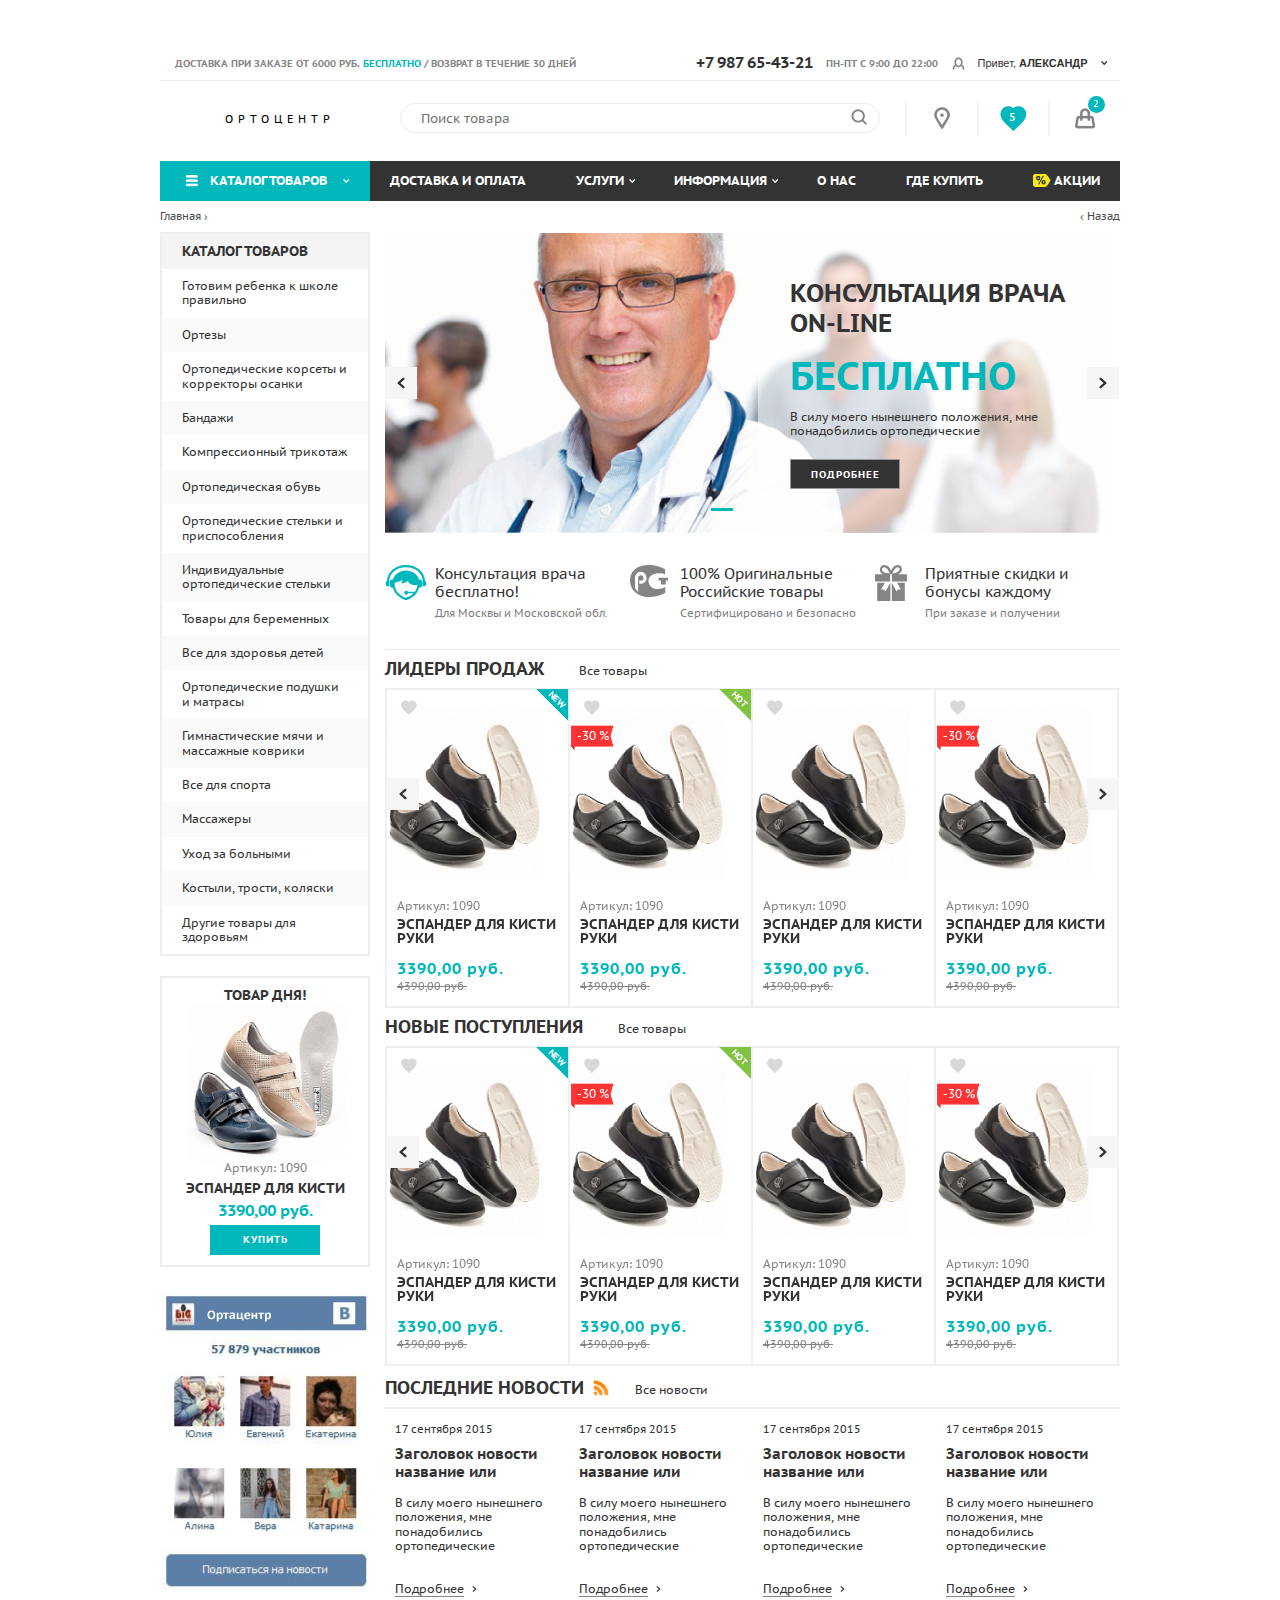
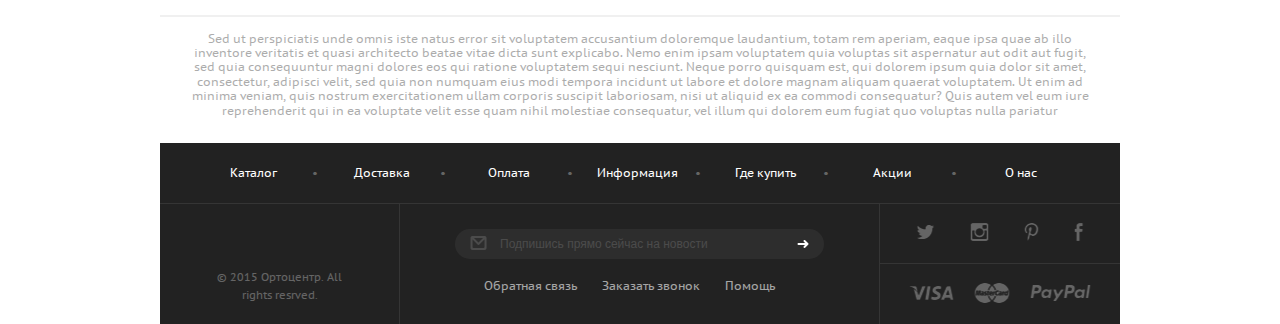
==== index.html @ 9b624d9a "first files" ====
<!DOCTYPE html>
<html lang="ru">
<head>
	<meta charset="UTF-8">
	<title>Главная</title>
	<meta http-equiv="X-UA-Compatible" content="IE=edge">
	<meta name="keywords" content="" >
	<meta name="description" content="">
	<meta name="viewport" content="width=device-width, initial-scale=1.0">
	<link href='https://fonts.googleapis.com/css?family=PT+Sans+Caption:400,700' rel='stylesheet' type='text/css'>
	<link rel="stylesheet" href="css/vendor.css">
	 <link rel="stylesheet" href="css/main.css">
	 <link rel="stylesheet" href="css/media.css">
	<script src="js/modernizr.min.js"></script>
</head>
<body>
	<div class="container">
		<header class="main-header">
			<div class="mobile-top-panel visible-xs clearfix">
				<ul>
					<li>
						<div class="mobile-menu">
							<button class="menu-btn"></button>
						</div>
					</li>
					<li>
						<div class="mobile-phone">
							<button class="phone-btn"></button>
						</div>
					</li>
					<li>
						<div class="mobile-search">
							<button class="search-btn"></button>
						</div>
					</li>
					<li>
						<div class="mobile-profile">
							<button class="profile-btn"></button>
						</div>
					</li>
					<li>
						<div class="mobile-gps">
							<button class="gps-btn"></button>
						</div>
					</li>
					<li>
						<div class="mobile-favorite">
							<button class="favorite-btn">5</button>
						</div>
					</li>
					<li>
						<div class="mobile-basket">
							<div class="basket-btn">
								<div class="table-block">
									<div class="block-vertical">
										<a href="#" class="basket-icon"></a>
										<span class="number">2</span>
									</div>
								</div>
							</div>
						</div>
					</li>
				</ul>
			</div>
			
			<div class="mobile-search-container">
				<div class="mobile-search-block">
					<input type="text" placeholder="Поиск товара">
					<input type="submit" value="" class="submit-s-mobile">
				</div>
			</div>
			
			<div class="mobile-menu-list">
				<ul>
					<li>
						<a href="#" class="toggle-drop">Каталог товаров</a>
						<ul class="mobile-drop-menu">
								<li><a href="#">Готовим ребенка к школе правильно</a></li>
								<li><a href="#">Ортезы</a></li>
								<li><a href="#">Ортопедические корсеты и корректоры осанки</a></li>
								<li><a href="#">Бандажи</a></li>
								<li><a href="#">Компрессионный трикотаж</a></li>
								<li><a href="#">Ортопедическая обувь</a></li>
								<li><a href="#">Ортопедические стельки и приспособления</a></li>
								<li><a href="#">Индивидуальные ортопедические стельки</a></li>
								<li><a href="#">Товары для беременных</a></li>
								<li><a href="#">Все для здоровья детей</a></li>
								<li><a href="#">Ортопедические подушки и матрасы</a></li>
								<li><a href="#">Гимнастические мячи и массажные коврики</a></li>
								<li><a href="#">Все для спорта</a></li>
								<li><a href="#">Массажеры</a></li>
								<li><a href="#">Уход за больными</a></li>
								<li><a href="#">Костыли, трости, коляски</a></li>
								<li><a href="#">Другие товары для здоровьям</a></li>
						</ul>
					</li>
					<li>
						<a href="#">Доставка и оплата</a>
					</li>
					<li>
						<a href="#" class="toggle-drop">Услуги</a>
						<ul class="mobile-drop-menu">
							<li><a href="#">Категория 01</a></li>
							<li><a href="#">Категория 02</a></li>
							<li><a href="#">Категория 03</a></li>
							<li><a href="#">Категория 04</a></li>
						</ul>
					</li>
					<li>
						<a href="#" class="toggle-drop">Информация</a>
						<ul class="mobile-drop-menu">
							<li><a href="#">Категория 01</a></li>
							<li><a href="#">Категория 02</a></li>
							<li><a href="#">Категория 03</a></li>
							<li><a href="#">Категория 04</a></li>
						</ul>
					</li>
					<li>
						<a href="#">О нас</a>
					</li>
					<li>
						<a href="#">Где купить</a>
					</li>
					<li>
						<a href="#">
							<img src="images/sale.png" height="14" width="18" alt="" class="img-sale">
							Акции
						</a>
					</li>
				</ul>
			</div>

			<div class="top-panel hidden-xs clearfix">
				<div class="del-stat">
					<b>доставка при заказе от 6000 руб. <span>бесплатно</span> / возврат в течение 30 дней</b>
				</div>
				<div class="right-block clearfix">
					<div class="number">
						<b>+7 987 65-43-21</b>
						пн-пт с 9:00 до 22:00
					</div>
					<div class="profile">
						<div class="dropdown">
						  <button id="dLabel" type="button" data-toggle="dropdown" aria-haspopup="true" aria-expanded="false">
						    Привет, <span>Александр</span>
						  </button>
						  <ul class="dropdown-menu" aria-labelledby="dLabel">
						    <li>
						    	<a href="#">Личный кабинет</a>
						    </li>
						    <li>
						    	<a href="#">История заказов</a>
						    </li>
						    <li>
						    	<a href="#">Выйти</a>
						    </li>
						  </ul>
						</div>
					</div>
				</div>
			</div>
			<div class="bottom-panel clearfix">
				<div class="col-xs-3">
					<div class="row">
						<div class="logo">
							<a href="#">
								Ортоцентр
							</a>
						</div>
					</div>
				</div>
				<div class="col-xs-6 hidden-xs">
					<div class="row">
						<div class="search">
							<input type="text" placeholder="Поиск товара">
							<input type="submit" value="" class="s-sub">
						</div>
					</div>
				</div>
				<div class="col-xs-3 hidden-xs">
					<div class="row">
						<div class="header-icons clearfix">
							<div class="col-xs-4">
								<div class="row">
									<div class="icons-block">
										<div class="table-block">
											<div class="block-vertical">
												<a href="#" class="gps"></a>
											</div>
										</div>
									</div>
								</div>
							</div>
							<div class="col-xs-4">
								<div class="row">
									<div class="icons-block">
										<div class="table-block">
											<div class="block-vertical">
												<a href="#" class="heart">5</a>
											</div>
										</div>
									</div>
								</div>
							</div>
							<div class="col-xs-4">
								<div class="row">
									<div class="icons-block">
										<div class="table-block">
											<div class="block-vertical">
												<a href="#" class="basket-icon"></a>
												<span class="number">2</span>
											</div>
										</div>
									</div>
								</div>
							</div>
						</div>
					</div>
				</div>
			</div>
		</header>
		<!-- header -->

		<div class="main-content">
			<nav class="nav hidden-xs">
				<div class="catalog-link">
					<a href="#">Каталог товаров</a>
				</div>
				<ul>
					<li>
						<a href="#">Доставка и оплата</a>
					</li>
					<li class="with-drop">
						<a href="#">Услуги</a>
						<ul class="menu-child">
							<li><a href="#">Категория 01</a></li>
							<li><a href="#">Категория 02</a></li>
							<li><a href="#">Категория 03</a></li>
							<li><a href="#">Категория 04</a></li>
						</ul>
					</li>
					<li class="with-drop">
						<a href="#">Информация</a>
						<ul class="menu-child">
							<li><a href="#">Категория 01</a></li>
							<li><a href="#">Категория 02</a></li>
							<li><a href="#">Категория 03</a></li>
							<li><a href="#">Категория 04</a></li>
						</ul>
					</li>
					<li>
						<a href="#">О нас</a>
					</li>
					<li>
						<a href="#">Где купить</a>
					</li>
					<li>
						<a href="#">
							<img src="images/sale.png" height="14" width="18" alt="" class="img-sale">
							Акции
						</a>
					</li>
				</ul>
			</nav>
			<!-- nav -->
			<div class="pagination clearfix">
				<a href="#" class="next">Главная › </a>
				<a href="#" class="back">‹  Назад</a>
			</div>

			<div class="content clearfix">
				<aside class="sidebar hidden-xs">
					<div class="side-menu">
						<div class="title">Каталог товаров</div>
						<ul>
							<li><a href="#">Готовим ребенка к школе правильно</a></li>
							<li><a href="#">Ортезы</a></li>
							<li><a href="#">Ортопедические корсеты и корректоры осанки</a></li>
							<li><a href="#">Бандажи</a></li>
							<li><a href="#">Компрессионный трикотаж</a></li>
							<li><a href="#">Ортопедическая обувь</a></li>
							<li><a href="#">Ортопедические стельки и приспособления</a></li>
							<li><a href="#">Индивидуальные ортопедические стельки</a></li>
							<li><a href="#">Товары для беременных</a></li>
							<li><a href="#">Все для здоровья детей</a></li>
							<li><a href="#">Ортопедические подушки и матрасы</a></li>
							<li><a href="#">Гимнастические мячи и массажные коврики</a></li>
							<li><a href="#">Все для спорта</a></li>
							<li><a href="#">Массажеры</a></li>
							<li><a href="#">Уход за больными</a></li>
							<li><a href="#">Костыли, трости, коляски</a></li>
							<li><a href="#">Другие товары для здоровьям</a></li>
						</ul>
					</div>
					<div class="product-day">
						<h6>Товар дня!</h6>
						<div class="day-img">
							<div class="table-block">
								<div class="block-vertical">
									<img src="images/day-img.jpg" height="161" width="163" alt="">
								</div>
							</div>
						</div>
						<div class="product-day-desc">
							<div class="articul">Артикул: 1090</div>
							<div class="name">Эспандер для кисти</div>
							<div class="price">3390,00 руб.</div>
							<div class="buy">
								<a href="#" class="buy-link">купить</a>
							</div>
						</div>
					</div>
					<!-- product day -->
					<div class="vk-widget">
						<img src="images/vk-widget.jpg" height="301" width="219" alt="">
					</div>
				</aside>

				<article class="center-content">
					<div class="main-carousel-wrapper">
						<div id="carousel-example-generic" class="carousel slide" data-ride="carousel">
						  <!-- Indicators -->
						  <ol class="carousel-indicators">
						    <li data-target="#carousel-example-generic" data-slide-to="0" class="active"></li>
						    <li data-target="#carousel-example-generic" data-slide-to="1"></li>
						    <li data-target="#carousel-example-generic" data-slide-to="2"></li>
						  </ol>
						
						  <!-- Wrapper for slides -->
						  <div class="carousel-inner" role="listbox">
						    <div class="item active">
						      <img src="images/main-slide.jpg" height="301" width="728" alt="...">
						      <div class="carousel-caption">
						        <div class="table-block">
						        	<div class="block-vertical">
						        		<h3>Консультация врача on-line</h3>
						        		<div class="title">бесплатно</div>
						        		<p>В силу моего нынешнего положения, мне понадобились ортопедические</p>
						        		<a href="#" class="more">подробнее</a>
						        	</div>
						        </div>
						      </div>
						    </div>
						    <div class="item">
						      <img src="images/main-slide.jpg" height="301" width="728" alt="...">
						      <div class="carousel-caption">
						        <div class="table-block">
						        	<div class="block-vertical">
						        		<h3>100% Оригинальные Российские товары</h3>
						        		<div class="title">бесплатно</div>
						        		<p>В силу моего нынешнего положения, мне понадобились ортопедические</p>
						        		<a href="#" class="more">подробнее</a>
						        	</div>
						        </div>
						      </div>
						    </div>
						    <div class="item">
						      <img src="images/main-slide.jpg" height="301" width="728" alt="...">
						      <div class="carousel-caption">
						        <div class="table-block">
						        	<div class="block-vertical">
						        		<h3>Приятные скидки и бонусы каждому</h3>
						        		<div class="title">бесплатно</div>
						        		<p>В силу моего нынешнего положения, мне понадобились ортопедические</p>
						        		<a href="#" class="more">подробнее</a>
						        	</div>
						        </div>
						      </div>
						    </div>
						
						  </div>
						
						  <!-- Controls -->
						  <a class="left carousel-control" href="#carousel-example-generic" role="button" data-slide="prev"></a>
						  <a class="right carousel-control" href="#carousel-example-generic" role="button" data-slide="next"></a>
						</div>

						<div class="carousel-thumb clearfix">
					  	<div class="col-xs-4 active">
					  		<div class="row">
					  			<a href="#" class="thumb-link clearfix" data-target="#carousel-example-generic" data-slide-to="0">
					  				<div class="thumb-icon icon-1"></div>
					  				<div class="thumb-desc">
					  					<h6>Консультация врача бесплатно!</h6>
					  					<p>Для Москвы и Московской обл.</p>
					  				</div>
					  			</a>
					  		</div>
					  	</div>
					  	<div class="col-xs-4">
					  		<div class="row">
					  			<a href="#" class="thumb-link clearfix" data-target="#carousel-example-generic" data-slide-to="1">
					  				<div class="thumb-icon icon-2"></div>
					  				<div class="thumb-desc">
					  					<h6>100% Оригинальные Российские товары</h6>
					  					<p>Сертифицировано и безопасно</p>
					  				</div>
					  			</a>
					  		</div>
					  	</div>
					  	<div class="col-xs-4">
					  		<div class="row">
					  			<a href="#" class="thumb-link clearfix" data-target="#carousel-example-generic" data-slide-to="2">
					  				<div class="thumb-icon icon-3"></div>
					  				<div class="thumb-desc">
					  					<h6>Приятные скидки и бонусы каждому</h6>
					  					<p>При заказе и получении</p>
					  				</div>
					  			</a>
					  		</div>
					  	</div>
					  </div>
					</div>
					<!-- main-carousel-wrapper -->
					<div class="carousel-sale">
						<div class="title">
							<h4>Лидеры продаж</h4>
							<a href="#">Все товары</a>
						</div>
						<div class="carousel-items">
							<div class="owl-carousel owl-main owl-theme">
							  <div class="item">
							  	<div class="slide-item">
							  		<div class="slide-block">
							  			<div class="slide-img">
							  				<div class="table-block">
							  					<div class="block-vertical">
							  						<img src="images/top-item.jpg" height="174" width="157" alt="">
							  					</div>
							  				</div>
							  				<a href="#" class="add-basket">в корзину</a>
							  				<div class="new-label">
							  					<p>new</p>
							  				</div>
							  				<a href="#" class="add-fav">
							  					Добавить в избранное
							  				</a>
							  			</div>
							  			<div class="slide-desc">
							  				<div class="articul">Артикул: 1090</div>
							  				<div class="name">Эспандер для кисти руки</div>
							  				<div class="price">3390,00 руб.</div>
							  				<div class="prev-price">4390,00 руб.</div>
							  			</div>
							  		</div>
							  	</div>
							  </div>
							  <div class="item">
							  	<div class="slide-item">
							  		<div class="slide-block">
							  			<div class="slide-img">
							  				<div class="table-block">
							  					<div class="block-vertical">
							  						<img src="images/top-item.jpg" height="174" width="157" alt="">
							  					</div>
							  				</div>
							  				<a href="#" class="add-basket">в корзину</a>
							  				<div class="hot-label">
							  					<p>hot</p>
							  				</div>
							  				<a href="#" class="add-fav">
							  					Добавить в избранное
							  				</a>
												<div class="sale">
													-30 %
												</div>
							  		
							  			</div>
							  			<div class="slide-desc">
							  				<div class="articul">Артикул: 1090</div>
							  				<div class="name">Эспандер для кисти руки</div>
							  				<div class="price">3390,00 руб.</div>
							  				<div class="prev-price">4390,00 руб.</div>
							  			</div>
							  		</div>
							  	</div>
							  </div>
							  <div class="item">
							  	<div class="slide-item">
							  		<div class="slide-block">
							  			<div class="slide-img">
							  				<div class="table-block">
							  					<div class="block-vertical">
							  						<img src="images/top-item.jpg" height="174" width="157" alt="">
							  					</div>
							  				</div>
							  				<a href="#" class="add-basket">в корзину</a>
							  				<a href="#" class="add-fav">
							  					Добавить в избранное
							  				</a>
							  			</div>
							  			<div class="slide-desc">
							  				<div class="articul">Артикул: 1090</div>
							  				<div class="name">Эспандер для кисти руки</div>
							  				<div class="price">3390,00 руб.</div>
							  				<div class="prev-price">4390,00 руб.</div>
							  			</div>
							  		</div>
							  	</div>
							  </div>
							  <div class="item">
							  	<div class="slide-item">
							  		<div class="slide-block">
							  			<div class="slide-img">
							  				<div class="table-block">
							  					<div class="block-vertical">
							  						<img src="images/top-item.jpg" height="174" width="157" alt="">
							  					</div>
							  				</div>
							  				<a href="#" class="add-basket">в корзину</a>
							  				<a href="#" class="add-fav">
							  					Добавить в избранное
							  				</a>
												<div class="sale">
													-30 %
												</div>
							  			</div>
							  			<div class="slide-desc">
							  				<div class="articul">Артикул: 1090</div>
							  				<div class="name">Эспандер для кисти руки</div>
							  				<div class="price">3390,00 руб.</div>
							  				<div class="prev-price">4390,00 руб.</div>
							  			</div>
							  		</div>
							  	</div>
							  </div>
							  <div class="item">
							  	<div class="slide-item">
							  		<div class="slide-block">
							  			<div class="slide-img">
							  				<div class="table-block">
							  					<div class="block-vertical">
							  						<img src="images/top-item.jpg" height="174" width="157" alt="">
							  					</div>
							  				</div>
							  				<a href="#" class="add-basket">в корзину</a>
							  				<div class="new-label">
							  					<p>new</p>
							  				</div>
							  				<a href="#" class="add-fav">
							  					Добавить в избранное
							  				</a>
							  			</div>
							  			<div class="slide-desc">
							  				<div class="articul">Артикул: 1090</div>
							  				<div class="name">Эспандер для кисти руки</div>
							  				<div class="price">3390,00 руб.</div>
							  				<div class="prev-price">4390,00 руб.</div>
							  			</div>
							  		</div>
							  	</div>
							  </div>
							  <div class="item">
							  	<div class="slide-item">
							  		<div class="slide-block">
							  			<div class="slide-img">
							  				<div class="table-block">
							  					<div class="block-vertical">
							  						<img src="images/top-item.jpg" height="174" width="157" alt="">
							  					</div>
							  				</div>
							  				<a href="#" class="add-basket">в корзину</a>
							  				<div class="hot-label">
							  					<p>hot</p>
							  				</div>
							  				<a href="#" class="add-fav">
							  					Добавить в избранное
							  				</a>
												<div class="sale">
													-30 %
												</div>
							  		
							  			</div>
							  			<div class="slide-desc">
							  				<div class="articul">Артикул: 1090</div>
							  				<div class="name">Эспандер для кисти руки</div>
							  				<div class="price">3390,00 руб.</div>
							  				<div class="prev-price">4390,00 руб.</div>
							  			</div>
							  		</div>
							  	</div>
							  </div>
							</div>
							 
							<div class="customNavigation">
							  <a class="btn prev"></a>
							  <a class="btn next"></a>
							</div>

						</div>
					</div>
					<!-- carousel slides -->
					<div class="carousel-sale">
						<div class="title">
							<h4>Новые поступления</h4>
							<a href="#">Все товары</a>
						</div>
						<div class="carousel-items">
							<div class="owl-carousel owl-main owl-theme">
							  <div class="item">
							  	<div class="slide-item">
							  		<div class="slide-block">
							  			<div class="slide-img">
							  				<div class="table-block">
							  					<div class="block-vertical">
							  						<img src="images/top-item.jpg" height="174" width="157" alt="">
							  					</div>
							  				</div>
							  				<a href="#" class="add-basket">в корзину</a>
							  				<div class="new-label">
							  					<p>new</p>
							  				</div>
							  				<a href="#" class="add-fav">
							  					Добавить в избранное
							  				</a>
							  			</div>
							  			<div class="slide-desc">
							  				<div class="articul">Артикул: 1090</div>
							  				<div class="name">Эспандер для кисти руки</div>
							  				<div class="price">3390,00 руб.</div>
							  				<div class="prev-price">4390,00 руб.</div>
							  			</div>
							  		</div>
							  	</div>
							  </div>
							  <div class="item">
							  	<div class="slide-item">
							  		<div class="slide-block">
							  			<div class="slide-img">
							  				<div class="table-block">
							  					<div class="block-vertical">
							  						<img src="images/top-item.jpg" height="174" width="157" alt="">
							  					</div>
							  				</div>
							  				<a href="#" class="add-basket">в корзину</a>
							  				<div class="hot-label">
							  					<p>hot</p>
							  				</div>
							  				<a href="#" class="add-fav">
							  					Добавить в избранное
							  				</a>
												<div class="sale">
													-30 %
												</div>
							  		
							  			</div>
							  			<div class="slide-desc">
							  				<div class="articul">Артикул: 1090</div>
							  				<div class="name">Эспандер для кисти руки</div>
							  				<div class="price">3390,00 руб.</div>
							  				<div class="prev-price">4390,00 руб.</div>
							  			</div>
							  		</div>
							  	</div>
							  </div>
							  <div class="item">
							  	<div class="slide-item">
							  		<div class="slide-block">
							  			<div class="slide-img">
							  				<div class="table-block">
							  					<div class="block-vertical">
							  						<img src="images/top-item.jpg" height="174" width="157" alt="">
							  					</div>
							  				</div>
							  				<a href="#" class="add-basket">в корзину</a>
							  				<a href="#" class="add-fav">
							  					Добавить в избранное
							  				</a>
							  			</div>
							  			<div class="slide-desc">
							  				<div class="articul">Артикул: 1090</div>
							  				<div class="name">Эспандер для кисти руки</div>
							  				<div class="price">3390,00 руб.</div>
							  				<div class="prev-price">4390,00 руб.</div>
							  			</div>
							  		</div>
							  	</div>
							  </div>
							  <div class="item">
							  	<div class="slide-item">
							  		<div class="slide-block">
							  			<div class="slide-img">
							  				<div class="table-block">
							  					<div class="block-vertical">
							  						<img src="images/top-item.jpg" height="174" width="157" alt="">
							  					</div>
							  				</div>
							  				<a href="#" class="add-basket">в корзину</a>
							  				<a href="#" class="add-fav">
							  					Добавить в избранное
							  				</a>
												<div class="sale">
													-30 %
												</div>
							  			</div>
							  			<div class="slide-desc">
							  				<div class="articul">Артикул: 1090</div>
							  				<div class="name">Эспандер для кисти руки</div>
							  				<div class="price">3390,00 руб.</div>
							  				<div class="prev-price">4390,00 руб.</div>
							  			</div>
							  		</div>
							  	</div>
							  </div>
							  <div class="item">
							  	<div class="slide-item">
							  		<div class="slide-block">
							  			<div class="slide-img">
							  				<div class="table-block">
							  					<div class="block-vertical">
							  						<img src="images/top-item.jpg" height="174" width="157" alt="">
							  					</div>
							  				</div>
							  				<a href="#" class="add-basket">в корзину</a>
							  				<div class="new-label">
							  					<p>new</p>
							  				</div>
							  				<a href="#" class="add-fav">
							  					Добавить в избранное
							  				</a>
							  			</div>
							  			<div class="slide-desc">
							  				<div class="articul">Артикул: 1090</div>
							  				<div class="name">Эспандер для кисти руки</div>
							  				<div class="price">3390,00 руб.</div>
							  				<div class="prev-price">4390,00 руб.</div>
							  			</div>
							  		</div>
							  	</div>
							  </div>
							  <div class="item">
							  	<div class="slide-item">
							  		<div class="slide-block">
							  			<div class="slide-img">
							  				<div class="table-block">
							  					<div class="block-vertical">
							  						<img src="images/top-item.jpg" height="174" width="157" alt="">
							  					</div>
							  				</div>
							  				<a href="#" class="add-basket">в корзину</a>
							  				<div class="hot-label">
							  					<p>hot</p>
							  				</div>
							  				<a href="#" class="add-fav">
							  					Добавить в избранное
							  				</a>
												<div class="sale">
													-30 %
												</div>
							  		
							  			</div>
							  			<div class="slide-desc">
							  				<div class="articul">Артикул: 1090</div>
							  				<div class="name">Эспандер для кисти руки</div>
							  				<div class="price">3390,00 руб.</div>
							  				<div class="prev-price">4390,00 руб.</div>
							  			</div>
							  		</div>
							  	</div>
							  </div>
							</div>
							 
							<div class="customNavigation">
							  <a class="btn prev"></a>
							  <a class="btn next"></a>
							</div>
						</div>
					</div>
					<div class="product-day mobile visible-xs">
						<h6>Товар дня!</h6>
						<div class="day-img">
							<div class="table-block">
								<div class="block-vertical">
									<img src="images/day-img.jpg" height="161" width="163" alt="">
								</div>
							</div>
						</div>
						<div class="product-day-desc">
							<div class="articul">Артикул: 1090</div>
							<div class="name">Эспандер для кисти</div>
							<div class="price">3390,00 руб.</div>
							<div class="buy">
								<a href="#" class="buy-link">купить</a>
							</div>
						</div>
					</div>
					<div class="vk-widget mobile visible-xs">
						<img src="images/vk-widget.jpg" height="301" width="219" alt="">
					</div>
					<!-- carousel slides -->
					<div class="last-news">
						<div class="title">
							<h4>Последние новости</h4>
							<img src="images/news-icon.png" height="18" width="18" alt="">
							<a href="#">Все новости</a>
						</div>
						<div class="last-news-container clearfix">
							<div class="col-xs-3">
								<div class="row">
									<div class="news-item">
										<div class="date">17 сентября 2015</div>
										<div class="name">
											<a href="#">
												<h5>Заголовок новости название или</h5>
											</a>
										</div>
										<p>В силу моего нынешнего положения, мне понадобились ортопедические</p>
										<a href="#" class="more"><span>Подробнее</span> </a>
									</div>
								</div>
							</div>
							<div class="col-xs-3">
								<div class="row">
									<div class="news-item">
										<div class="date">17 сентября 2015</div>
										<div class="name">
											<a href="#">
												<h5>Заголовок новости название или</h5>
											</a>
										</div>
										<p>В силу моего нынешнего положения, мне понадобились ортопедические</p>
										<a href="#" class="more"><span>Подробнее</span> </a>
									</div>
								</div>
							</div>
							<div class="col-xs-3">
								<div class="row">
									<div class="news-item">
										<div class="date">17 сентября 2015</div>
										<div class="name">
											<a href="#">
												<h5>Заголовок новости название или</h5>
											</a>
										</div>
										<p>В силу моего нынешнего положения, мне понадобились ортопедические</p>
										<a href="#" class="more"><span>Подробнее</span> </a>
									</div>
								</div>
							</div>
							<div class="col-xs-3">
								<div class="row">
									<div class="news-item">
										<div class="date">17 сентября 2015</div>
										<div class="name">
											<a href="#">
												<h5>Заголовок новости название или</h5>
											</a>
										</div>
										<p>В силу моего нынешнего положения, мне понадобились ортопедические</p>
										<a href="#" class="more"><span>Подробнее</span> </a>
									</div>
								</div>
							</div>
						</div>
					</div>
					<!-- last news -->
				</article>
			</div>
			<!-- content -->
			<div class="content-text">
				<p>Sed ut perspiciatis unde omnis iste natus error sit voluptatem accusantium doloremque laudantium, totam rem aperiam, eaque ipsa quae ab illo inventore veritatis et quasi architecto beatae vitae dicta sunt explicabo. Nemo enim ipsam voluptatem quia voluptas sit aspernatur aut odit aut fugit, sed quia consequuntur magni dolores eos qui ratione voluptatem sequi nesciunt. Neque porro quisquam est, qui dolorem ipsum quia dolor sit amet, consectetur, adipisci velit, sed quia non numquam eius modi tempora incidunt ut labore et dolore magnam aliquam quaerat voluptatem. Ut enim ad minima veniam, quis nostrum exercitationem ullam corporis suscipit laboriosam, nisi ut aliquid ex ea commodi consequatur? Quis autem vel eum iure reprehenderit qui in ea voluptate velit esse quam nihil molestiae consequatur, vel illum qui dolorem eum fugiat quo voluptas nulla pariatur</p>
			</div>
		</div>
		<footer class="footer">
			<div class="top-foot">
				<ul class="clearfix">
					<li><a href="#">Каталог</a></li>
					<li><a href="#">Доставка</a></li>
					<li><a href="#">Оплата</a></li>
					<li><a href="#">Информация</a></li>
					<li><a href="#">Где купить</a></li>
					<li><a href="#">Акции</a></li>
					<li><a href="#">О нас</a></li>
				</ul>
			</div>
			<div class="bot-foot clearfix">
				<div class="col-xs-3 hidden-xs">
					<div class="row">
						<div class="copyright">
							<p>© 2015 Ортоцентр. All <br> rights resrved.</p>
						</div>
					</div>
				</div>
				<div class="col-xs-6">
					<div class="row">
						<div class="center-foot">
							<div class="subscribe">
								<form>
									<input type="text" placeholder="Подпишись прямо сейчас на новости">
									<input type="submit" class="subscribe-arrow" value="">
								</form>
							</div>
							<div class="center-menu">
								<ul>
									<li><a href="#">Обратная связь</a></li>
									<li><a href="#">Заказать звонок</a></li>
									<li><a href="#">Помощь</a></li>
								</ul>
							</div>
						</div>
					</div>
				</div>
				<div class="col-xs-3">
					<div class="row">
						<div class="foot-top-icon">
							<div class="table-block">
								<div class="block-vertical">
									<ul>
										<li>
											<a href="#">
												<img src="images/twiiter.png" height="14" width="19" alt="">
											</a>
										</li>
										<li>
											<a href="#">
												<img src="images/instagram.png" height="18" width="19" alt="">
											</a>
										</li>
										<li>
											<a href="#">
												<img src="images/print.png" height="18" width="15" alt="">
											</a>
										</li>
										<li>
											<a href="#">
												<img src="images/facebook.png" height="18" width="10" alt="">
											</a>
										</li>
									</ul>
								</div>
							</div>
						</div>
						<div class="foot-bot-icon">
							<div class="table-block">
								<div class="block-vertical">
									<ul>
										<li>
											<a href="#">
												<img src="images/visa.png" height="14" width="45" alt="">
											</a>
										</li>
										<li>
											<a href="#">
												<img src="images/mastercard.png" height="20" width="36" alt="">
											</a>
										</li>
										<li>
											<a href="#">
												<img src="images/paypal.png" height="16" width="61" alt="">
											</a>
										</li>
									</ul>
								</div>
							</div>
						</div>
					</div>
				</div>
				<div class="col-xs-3 visible-xs">
					<div class="row">
						<div class="copyright">
							<p>© 2015 Ортоцентр. All <br> rights resrved.</p>
						</div>
					</div>
				</div>
			</div>
		</footer>
	</div>
	
	<script src="js/vendor.js"></script>
	<script>
		$(document).ready(function() {
 
			  var owl = $(".owl-main");
			 
			  owl.owlCarousel({
			      items : 4,
			      itemsDesktop : [980,3], 
			      itemsDesktopSmall : [600,2], 
			      itemsTablet: [350,1]
			  });
			 
			  // Custom Navigation Events
			  $(".next").click(function(){
			  	$(this).closest('.carousel-items').find(owl).trigger('owl.next');
			  })
			  $(".prev").click(function(){
			  	$(this).closest('.carousel-items').find(owl).trigger('owl.prev');
			  })
			});
	</script>

	<script src="js/script.js"></script>

</body>
</html>
---- css/vendor.css ----
@charset "utf-8";

html, body, div, span, applet, object, iframe,
h1, h2, h3, h4, h5, h6, p, blockquote, pre,
a, abbr, acronym, address, big, cite, code,
del, dfn, em, img, ins, kbd, q, s, samp,
small, strike, strong, sub, sup, tt, var,
b, u, i, center,
dl, dt, dd, ol, ul, li,
fieldset, form, label, legend,
table, caption, tbody, tfoot, thead, tr, th, td,
article, aside, canvas, details, embed, 
figure, figcaption, footer, header, hgroup, 
menu, nav, output, ruby, section, summary,
time, mark, audio, video {
	margin: 0;
	padding: 0;
	border: 0;
	font-size: 100%;
	font: inherit;
	vertical-align: baseline;
}
/* HTML5 display-role reset for older browsers */
article, aside, details, figcaption, figure, 
footer, header, hgroup, menu, nav, section {
	display: block;
}

* {
	margin:0;
	padding:0;
	box-sizing: border-box;
}
 body {
	width:100%;
	height:100%;
	margin:0;
	padding:0;
}
html{
	height: 100%;
	position: relative;
	margin:0;
	padding: 0;
}
body {
	line-height: 1;
}
ol, ul {
	list-style: none;
}
blockquote, q {
	quotes: none;
}
blockquote:before, blockquote:after,
q:before, q:after {
	content: '';
	content: none;
}
table {
	border-collapse: collapse;
	border-spacing: 0;
}
.clear{
	clear: both;
}
.clearfix:after{
	content: "";
	display: block;
	height: 0;
	clear: both;
}
input[type="submit"],
input[type="button"],
button{
	-webkit-appearance: none;
}

.container {
  margin-right: auto;
  margin-left: auto;
  padding-left: 15px;
  padding-right: 15px;
}
@media (min-width: 1002px) {
  .container {
    width: 990px;
  }
}
.row {
  margin-left: -15px;
  margin-right: -15px;
}
.col-xs-1,
.col-sm-1,
.col-md-1,
.col-lg-1,
.col-xs-2,
.col-sm-2,
.col-md-2,
.col-lg-2,
.col-xs-3,
.col-sm-3,
.col-md-3,
.col-lg-3,
.col-xs-4,
.col-sm-4,
.col-md-4,
.col-lg-4,
.col-xs-5,
.col-sm-5,
.col-md-5,
.col-lg-5,
.col-xs-6,
.col-sm-6,
.col-md-6,
.col-lg-6,
.col-xs-7,
.col-sm-7,
.col-md-7,
.col-lg-7,
.col-xs-8,
.col-sm-8,
.col-md-8,
.col-lg-8,
.col-xs-9,
.col-sm-9,
.col-md-9,
.col-lg-9,
.col-xs-10,
.col-sm-10,
.col-md-10,
.col-lg-10,
.col-xs-11,
.col-sm-11,
.col-md-11,
.col-lg-11,
.col-xs-12,
.col-sm-12,
.col-md-12,
.col-lg-12 {
  position: relative;
  min-height: 1px;
  padding-left: 15px;
  padding-right: 15px;
}
.col-xs-1,
.col-xs-2,
.col-xs-3,
.col-xs-4,
.col-xs-5,
.col-xs-6,
.col-xs-7,
.col-xs-8,
.col-xs-9,
.col-xs-10,
.col-xs-11,
.col-xs-12 {
  float: left;
}
.col-xs-12 {
  width: 100%;
}
.col-xs-11 {
  width: 91.66666667%;
}
.col-xs-10 {
  width: 83.33333333%;
}
.col-xs-9 {
  width: 75%;
}
.col-xs-8 {
  width: 66.66666667%;
}
.col-xs-7 {
  width: 58.33333333%;
}
.col-xs-6 {
  width: 50%;
}
.col-xs-5 {
  width: 41.66666667%;
}
.col-xs-4 {
  width: 33.33333333%;
}
.col-xs-3 {
  width: 25%;
}
.col-xs-2 {
  width: 16.66666667%;
}
.col-xs-1 {
  width: 8.33333333%;
}
.col-xs-pull-12 {
  right: 100%;
}
.col-xs-pull-11 {
  right: 91.66666667%;
}
.col-xs-pull-10 {
  right: 83.33333333%;
}
.col-xs-pull-9 {
  right: 75%;
}
.col-xs-pull-8 {
  right: 66.66666667%;
}
.col-xs-pull-7 {
  right: 58.33333333%;
}
.col-xs-pull-6 {
  right: 50%;
}
.col-xs-pull-5 {
  right: 41.66666667%;
}
.col-xs-pull-4 {
  right: 33.33333333%;
}
.col-xs-pull-3 {
  right: 25%;
}
.col-xs-pull-2 {
  right: 16.66666667%;
}
.col-xs-pull-1 {
  right: 8.33333333%;
}
.col-xs-pull-0 {
  right: auto;
}
.col-xs-push-12 {
  left: 100%;
}
.col-xs-push-11 {
  left: 91.66666667%;
}
.col-xs-push-10 {
  left: 83.33333333%;
}
.col-xs-push-9 {
  left: 75%;
}
.col-xs-push-8 {
  left: 66.66666667%;
}
.col-xs-push-7 {
  left: 58.33333333%;
}
.col-xs-push-6 {
  left: 50%;
}
.col-xs-push-5 {
  left: 41.66666667%;
}
.col-xs-push-4 {
  left: 33.33333333%;
}
.col-xs-push-3 {
  left: 25%;
}
.col-xs-push-2 {
  left: 16.66666667%;
}
.col-xs-push-1 {
  left: 8.33333333%;
}
.col-xs-push-0 {
  left: auto;
}
.col-xs-offset-12 {
  margin-left: 100%;
}
.col-xs-offset-11 {
  margin-left: 91.66666667%;
}
.col-xs-offset-10 {
  margin-left: 83.33333333%;
}
.col-xs-offset-9 {
  margin-left: 75%;
}
.col-xs-offset-8 {
  margin-left: 66.66666667%;
}
.col-xs-offset-7 {
  margin-left: 58.33333333%;
}
.col-xs-offset-6 {
  margin-left: 50%;
}
.col-xs-offset-5 {
  margin-left: 41.66666667%;
}
.col-xs-offset-4 {
  margin-left: 33.33333333%;
}
.col-xs-offset-3 {
  margin-left: 25%;
}
.col-xs-offset-2 {
  margin-left: 16.66666667%;
}
.col-xs-offset-1 {
  margin-left: 8.33333333%;
}
.col-xs-offset-0 {
  margin-left: 0%;
}

.carousel {
  position: relative;
}
.carousel-inner {
  position: relative;
  width: 100%;
  overflow: hidden;
}
.carousel-inner > .item {
  position: relative;
  display: none;
  -webkit-transition: .6s ease-in-out left;
       -o-transition: .6s ease-in-out left;
          transition: .6s ease-in-out left;
}
.carousel-inner > .item > img,
.carousel-inner > .item > a > img {
  line-height: 1;
}
@media all and (transform-3d), (-webkit-transform-3d) {
  .carousel-inner > .item {
    -webkit-transition: -webkit-transform .6s ease-in-out;
         -o-transition:      -o-transform .6s ease-in-out;
            transition:         transform .6s ease-in-out;

    -webkit-backface-visibility: hidden;
            backface-visibility: hidden;
    -webkit-perspective: 1000px;
            perspective: 1000px;
  }
  .carousel-inner > .item.next,
  .carousel-inner > .item.active.right {
    left: 0;
    -webkit-transform: translate3d(100%, 0, 0);
            transform: translate3d(100%, 0, 0);
  }
  .carousel-inner > .item.prev,
  .carousel-inner > .item.active.left {
    left: 0;
    -webkit-transform: translate3d(-100%, 0, 0);
            transform: translate3d(-100%, 0, 0);
  }
  .carousel-inner > .item.next.left,
  .carousel-inner > .item.prev.right,
  .carousel-inner > .item.active {
    left: 0;
    -webkit-transform: translate3d(0, 0, 0);
            transform: translate3d(0, 0, 0);
  }
}
.carousel-inner > .active,
.carousel-inner > .next,
.carousel-inner > .prev {
  display: block;
}
.carousel-inner > .active {
  left: 0;
}
.carousel-inner > .next,
.carousel-inner > .prev {
  position: absolute;
  top: 0;
  width: 100%;
}
.carousel-inner > .next {
  left: 100%;
}
.carousel-inner > .prev {
  left: -100%;
}
.carousel-inner > .next.left,
.carousel-inner > .prev.right {
  left: 0;
}
.carousel-inner > .active.left {
  left: -100%;
}
.carousel-inner > .active.right {
  left: 100%;
}
.carousel-control {
  position: absolute;
  top: 50%;
  margin-top: -16.5px;
  left: 0;
  font-size: 20px;
  color: #fff;
  text-align: center;
  width: 33px;
  height: 33px;
}

.carousel-control.right {
  right: 0;
  left: auto;
  background: url(../images/left-arrow.svg)no-repeat;
}
.carousel-control.right:hover{
  background: url(../images/left-arrow_hover.svg)no-repeat;
}
.carousel-control.left {
  background: url(../images/right-arrow.svg)no-repeat;
}
.carousel-control.left:hover{
  background: url(../images/right-arrow_hover.svg)no-repeat;
}


.carousel-indicators {
  position: absolute;
  bottom: 10px;
  left: 50%;
  z-index: 15;
  width: 60%;
  padding-left: 0;
  margin-left: -30%;
  text-align: center;
  list-style: none;
}
.carousel-indicators li {
  display: inline-block;
  width: 22px;
  height: 3px;
  margin: 2px;
  text-indent: -999px;
  cursor: pointer;
  background-color: #fff;

}
.carousel-indicators .active {
  background-color: #00b8bb;
}
.carousel-caption {
  position: absolute;
  right: 50px;
  top: 0;
  width: 280px;
  height: 100%;
  line-height: 1.2;
  z-index: 10;
}
.carousel-caption h3{
  text-transform: uppercase;
  font-size: 25px;
  font-weight: bold;
  margin-bottom: 15px;
}
.carousel-caption .title{
  text-transform: uppercase;
  color: #00b8bb;
  font-size: 39px;
  font-weight: 700;
  margin-bottom: 10px;
}
.carousel-caption p{
  font-size: 12px;
  margin-bottom: 20px;
}
.carousel-caption .more{
  display: block;
  width: 110px;
  height: 30px;
  line-height: 30px;
  text-align: center;
  background-color: #333;
  color: #fff;
  font-size: 10px;
  font-weight: 700;
  text-transform: uppercase;
  letter-spacing: 1px;
  border: 1px solid #999998;
}

@media screen and (min-width: 768px) {
  .carousel-control .glyphicon-chevron-left,
  .carousel-control .glyphicon-chevron-right,
  .carousel-control .icon-prev,
  .carousel-control .icon-next {
    width: 30px;
    height: 30px;
    margin-top: -10px;
    font-size: 30px;
  }
  .carousel-control .glyphicon-chevron-left,
  .carousel-control .icon-prev {
    margin-left: -10px;
  }
  .carousel-control .glyphicon-chevron-right,
  .carousel-control .icon-next {
    margin-right: -10px;
  }
  .carousel-indicators {
    bottom: 20px;
  }
}
.dropup,
.dropdown {
  position: relative;
}
.dropdown-toggle:focus {
  outline: 0;
}
.dropdown-menu {
  position: absolute;
  top: 95%;
  left: 0;
  z-index: 1000;
  display: none;
  float: left;
  min-width: 175px;
  font-size: 11px;
  margin: 2px 0 0;
  text-align: left;
  box-shadow: 0 3px 15px rgba(0, 0, 0, .175);
  list-style: none;
  background-color: #fff;
  -webkit-background-clip: padding-box;
          background-clip: padding-box;
}
.dropdown-menu.pull-right {
  right: 0;
  left: auto;
}
.dropdown-menu .divider {
  height: 1px;
  margin: 9px 0;
  overflow: hidden;
  background-color: #e5e5e5;
}
.dropdown-menu > li > a {
  display: block;
  clear: both;
  font-weight: normal;
  height: 40px;
  line-height: 40px;
  text-decoration: none;
  color: #333;
  white-space: nowrap;
  border-top: 1px solid #ededed;
  padding-left: 25px;
}
.dropdown-menu > li > a:hover,
.dropdown-menu > li > a:focus {
  color: #fff;
  text-decoration: none;
  background-color: #00b8bb;
}
.dropdown-menu > .active > a,
.dropdown-menu > .active > a:hover,
.dropdown-menu > .active > a:focus {
  color: #fff;
  text-decoration: none;
  background-color: #337ab7;
  outline: 0;
}
.dropdown-menu > .disabled > a,
.dropdown-menu > .disabled > a:hover,
.dropdown-menu > .disabled > a:focus {
  color: #777;
}
.dropdown-menu > .disabled > a:hover,
.dropdown-menu > .disabled > a:focus {
  text-decoration: none;
  cursor: not-allowed;
  background-color: transparent;
  background-image: none;
  filter: progid:DXImageTransform.Microsoft.gradient(enabled = false);
}
.open > .dropdown-menu {
  display: block;
}
.open > a {
  outline: 0;
}
.dropdown-menu-right {
  right: 0;
  left: auto;
}
.dropdown-menu-left {
  right: auto;
  left: 0;
}
.dropdown-header {
  display: block;
  padding: 3px 20px;
  font-size: 12px;
  line-height: 1.42857143;
  color: #777;
  white-space: nowrap;
}
.dropdown-backdrop {
  position: fixed;
  top: 0;
  right: 0;
  bottom: 0;
  left: 0;
  z-index: 990;
}
.pull-right > .dropdown-menu {
  right: 0;
  left: auto;
}
.dropup .caret,
.navbar-fixed-bottom .dropdown .caret {
  content: "";
  border-top: 0;
  border-bottom: 4px dashed;
  border-bottom: 4px solid \9;
}
.dropup .dropdown-menu,
.navbar-fixed-bottom .dropdown .dropdown-menu {
  top: auto;
  bottom: 100%;
  margin-bottom: 2px;
}
/* 
 * 	Core Owl Carousel CSS File
 *	v1.3.2
 */

/* clearfix */
.owl-carousel .owl-wrapper:after {
	content: ".";
	display: block;
	clear: both;
	visibility: hidden;
	line-height: 0;
	height: 0;
}
/* display none until init */
.owl-carousel{
	display: none;
	position: relative;
	width: 100%;
	-ms-touch-action: pan-y;
}
.owl-carousel .owl-wrapper{
	display: none;
	position: relative;
	-webkit-transform: translate3d(0px, 0px, 0px);
}
.owl-carousel .owl-wrapper-outer{
	overflow: hidden;
	position: relative;
	width: 100%;
}
.owl-carousel .owl-wrapper-outer.autoHeight{
	-webkit-transition: height 500ms ease-in-out;
	-moz-transition: height 500ms ease-in-out;
	-ms-transition: height 500ms ease-in-out;
	-o-transition: height 500ms ease-in-out;
	transition: height 500ms ease-in-out;
}
	
.owl-carousel .owl-item{
	float: left;
}
.owl-controls .owl-page,
.owl-controls .owl-buttons div{
	cursor: pointer;
}
.owl-controls {
	-webkit-user-select: none;
	-khtml-user-select: none;
	-moz-user-select: none;
	-ms-user-select: none;
	user-select: none;
	-webkit-tap-highlight-color: rgba(0, 0, 0, 0);
}

/* mouse grab icon */
.grabbing { 
    cursor:url(grabbing.png) 8 8, move;
}

/* fix */
.owl-carousel  .owl-wrapper,
.owl-carousel  .owl-item{
	-webkit-backface-visibility: hidden;
	-moz-backface-visibility:    hidden;
	-ms-backface-visibility:     hidden;
  -webkit-transform: translate3d(0,0,0);
  -moz-transform: translate3d(0,0,0);
  -ms-transform: translate3d(0,0,0);
}


/*!
 * jQuery UI CSS Framework 1.11.4
 * http://jqueryui.com
 *
 * Copyright jQuery Foundation and other contributors
 * Released under the MIT license.
 * http://jquery.org/license
 *
 * http://api.jqueryui.com/category/theming/
 *
 * To view and modify this theme, visit http://jqueryui.com/themeroller/
 */


/* Component containers
----------------------------------*/
.ui-widget {
	font-family: Verdana,Arial,sans-serif/*{ffDefault}*/;
	font-size: 1.1em/*{fsDefault}*/;
}
.ui-widget .ui-widget {
	font-size: 1em;
}
.ui-widget input,
.ui-widget select,
.ui-widget textarea,
.ui-widget button {
	font-family: Verdana,Arial,sans-serif/*{ffDefault}*/;
	font-size: 1em;
}
.ui-widget-content {
	background-color: #dadada;
}
.ui-widget-content a {
	color: #222222/*{fcContent}*/;
}
.ui-widget-header {
	background-color: #00b8bb;
}
.ui-widget-header a {
	color: #222222/*{fcHeader}*/;
}

/* Interaction states
----------------------------------*/


/* positioning */
.ui-icon-blank { background-position: 16px 16px; }
.ui-icon-carat-1-n { background-position: 0 0; }
.ui-icon-carat-1-ne { background-position: -16px 0; }
.ui-icon-carat-1-e { background-position: -32px 0; }
.ui-icon-carat-1-se { background-position: -48px 0; }
.ui-icon-carat-1-s { background-position: -64px 0; }
.ui-icon-carat-1-sw { background-position: -80px 0; }
.ui-icon-carat-1-w { background-position: -96px 0; }
.ui-icon-carat-1-nw { background-position: -112px 0; }
.ui-icon-carat-2-n-s { background-position: -128px 0; }
.ui-icon-carat-2-e-w { background-position: -144px 0; }
.ui-icon-triangle-1-n { background-position: 0 -16px; }
.ui-icon-triangle-1-ne { background-position: -16px -16px; }
.ui-icon-triangle-1-e { background-position: -32px -16px; }
.ui-icon-triangle-1-se { background-position: -48px -16px; }
.ui-icon-triangle-1-s { background-position: -64px -16px; }
.ui-icon-triangle-1-sw { background-position: -80px -16px; }
.ui-icon-triangle-1-w { background-position: -96px -16px; }
.ui-icon-triangle-1-nw { background-position: -112px -16px; }
.ui-icon-triangle-2-n-s { background-position: -128px -16px; }
.ui-icon-triangle-2-e-w { background-position: -144px -16px; }
.ui-icon-arrow-1-n { background-position: 0 -32px; }
.ui-icon-arrow-1-ne { background-position: -16px -32px; }
.ui-icon-arrow-1-e { background-position: -32px -32px; }
.ui-icon-arrow-1-se { background-position: -48px -32px; }
.ui-icon-arrow-1-s { background-position: -64px -32px; }
.ui-icon-arrow-1-sw { background-position: -80px -32px; }
.ui-icon-arrow-1-w { background-position: -96px -32px; }
.ui-icon-arrow-1-nw { background-position: -112px -32px; }
.ui-icon-arrow-2-n-s { background-position: -128px -32px; }
.ui-icon-arrow-2-ne-sw { background-position: -144px -32px; }
.ui-icon-arrow-2-e-w { background-position: -160px -32px; }
.ui-icon-arrow-2-se-nw { background-position: -176px -32px; }
.ui-icon-arrowstop-1-n { background-position: -192px -32px; }
.ui-icon-arrowstop-1-e { background-position: -208px -32px; }
.ui-icon-arrowstop-1-s { background-position: -224px -32px; }
.ui-icon-arrowstop-1-w { background-position: -240px -32px; }
.ui-icon-arrowthick-1-n { background-position: 0 -48px; }
.ui-icon-arrowthick-1-ne { background-position: -16px -48px; }
.ui-icon-arrowthick-1-e { background-position: -32px -48px; }
.ui-icon-arrowthick-1-se { background-position: -48px -48px; }
.ui-icon-arrowthick-1-s { background-position: -64px -48px; }
.ui-icon-arrowthick-1-sw { background-position: -80px -48px; }
.ui-icon-arrowthick-1-w { background-position: -96px -48px; }
.ui-icon-arrowthick-1-nw { background-position: -112px -48px; }
.ui-icon-arrowthick-2-n-s { background-position: -128px -48px; }
.ui-icon-arrowthick-2-ne-sw { background-position: -144px -48px; }
.ui-icon-arrowthick-2-e-w { background-position: -160px -48px; }
.ui-icon-arrowthick-2-se-nw { background-position: -176px -48px; }
.ui-icon-arrowthickstop-1-n { background-position: -192px -48px; }
.ui-icon-arrowthickstop-1-e { background-position: -208px -48px; }
.ui-icon-arrowthickstop-1-s { background-position: -224px -48px; }
.ui-icon-arrowthickstop-1-w { background-position: -240px -48px; }
.ui-icon-arrowreturnthick-1-w { background-position: 0 -64px; }
.ui-icon-arrowreturnthick-1-n { background-position: -16px -64px; }
.ui-icon-arrowreturnthick-1-e { background-position: -32px -64px; }
.ui-icon-arrowreturnthick-1-s { background-position: -48px -64px; }
.ui-icon-arrowreturn-1-w { background-position: -64px -64px; }
.ui-icon-arrowreturn-1-n { background-position: -80px -64px; }
.ui-icon-arrowreturn-1-e { background-position: -96px -64px; }
.ui-icon-arrowreturn-1-s { background-position: -112px -64px; }
.ui-icon-arrowrefresh-1-w { background-position: -128px -64px; }
.ui-icon-arrowrefresh-1-n { background-position: -144px -64px; }
.ui-icon-arrowrefresh-1-e { background-position: -160px -64px; }
.ui-icon-arrowrefresh-1-s { background-position: -176px -64px; }
.ui-icon-arrow-4 { background-position: 0 -80px; }
.ui-icon-arrow-4-diag { background-position: -16px -80px; }
.ui-icon-extlink { background-position: -32px -80px; }
.ui-icon-newwin { background-position: -48px -80px; }
.ui-icon-refresh { background-position: -64px -80px; }
.ui-icon-shuffle { background-position: -80px -80px; }
.ui-icon-transfer-e-w { background-position: -96px -80px; }
.ui-icon-transferthick-e-w { background-position: -112px -80px; }
.ui-icon-folder-collapsed { background-position: 0 -96px; }
.ui-icon-folder-open { background-position: -16px -96px; }
.ui-icon-document { background-position: -32px -96px; }
.ui-icon-document-b { background-position: -48px -96px; }
.ui-icon-note { background-position: -64px -96px; }
.ui-icon-mail-closed { background-position: -80px -96px; }
.ui-icon-mail-open { background-position: -96px -96px; }
.ui-icon-suitcase { background-position: -112px -96px; }
.ui-icon-comment { background-position: -128px -96px; }
.ui-icon-person { background-position: -144px -96px; }
.ui-icon-print { background-position: -160px -96px; }
.ui-icon-trash { background-position: -176px -96px; }
.ui-icon-locked { background-position: -192px -96px; }
.ui-icon-unlocked { background-position: -208px -96px; }
.ui-icon-bookmark { background-position: -224px -96px; }
.ui-icon-tag { background-position: -240px -96px; }
.ui-icon-home { background-position: 0 -112px; }
.ui-icon-flag { background-position: -16px -112px; }
.ui-icon-calendar { background-position: -32px -112px; }
.ui-icon-cart { background-position: -48px -112px; }
.ui-icon-pencil { background-position: -64px -112px; }
.ui-icon-clock { background-position: -80px -112px; }
.ui-icon-disk { background-position: -96px -112px; }
.ui-icon-calculator { background-position: -112px -112px; }
.ui-icon-zoomin { background-position: -128px -112px; }
.ui-icon-zoomout { background-position: -144px -112px; }
.ui-icon-search { background-position: -160px -112px; }
.ui-icon-wrench { background-position: -176px -112px; }
.ui-icon-gear { background-position: -192px -112px; }
.ui-icon-heart { background-position: -208px -112px; }
.ui-icon-star { background-position: -224px -112px; }
.ui-icon-link { background-position: -240px -112px; }
.ui-icon-cancel { background-position: 0 -128px; }
.ui-icon-plus { background-position: -16px -128px; }
.ui-icon-plusthick { background-position: -32px -128px; }
.ui-icon-minus { background-position: -48px -128px; }
.ui-icon-minusthick { background-position: -64px -128px; }
.ui-icon-close { background-position: -80px -128px; }
.ui-icon-closethick { background-position: -96px -128px; }
.ui-icon-key { background-position: -112px -128px; }
.ui-icon-lightbulb { background-position: -128px -128px; }
.ui-icon-scissors { background-position: -144px -128px; }
.ui-icon-clipboard { background-position: -160px -128px; }
.ui-icon-copy { background-position: -176px -128px; }
.ui-icon-contact { background-position: -192px -128px; }
.ui-icon-image { background-position: -208px -128px; }
.ui-icon-video { background-position: -224px -128px; }
.ui-icon-script { background-position: -240px -128px; }
.ui-icon-alert { background-position: 0 -144px; }
.ui-icon-info { background-position: -16px -144px; }
.ui-icon-notice { background-position: -32px -144px; }
.ui-icon-help { background-position: -48px -144px; }
.ui-icon-check { background-position: -64px -144px; }
.ui-icon-bullet { background-position: -80px -144px; }
.ui-icon-radio-on { background-position: -96px -144px; }
.ui-icon-radio-off { background-position: -112px -144px; }
.ui-icon-pin-w { background-position: -128px -144px; }
.ui-icon-pin-s { background-position: -144px -144px; }
.ui-icon-play { background-position: 0 -160px; }
.ui-icon-pause { background-position: -16px -160px; }
.ui-icon-seek-next { background-position: -32px -160px; }
.ui-icon-seek-prev { background-position: -48px -160px; }
.ui-icon-seek-end { background-position: -64px -160px; }
.ui-icon-seek-start { background-position: -80px -160px; }
/* ui-icon-seek-first is deprecated, use ui-icon-seek-start instead */
.ui-icon-seek-first { background-position: -80px -160px; }
.ui-icon-stop { background-position: -96px -160px; }
.ui-icon-eject { background-position: -112px -160px; }
.ui-icon-volume-off { background-position: -128px -160px; }
.ui-icon-volume-on { background-position: -144px -160px; }
.ui-icon-power { background-position: 0 -176px; }
.ui-icon-signal-diag { background-position: -16px -176px; }
.ui-icon-signal { background-position: -32px -176px; }
.ui-icon-battery-0 { background-position: -48px -176px; }
.ui-icon-battery-1 { background-position: -64px -176px; }
.ui-icon-battery-2 { background-position: -80px -176px; }
.ui-icon-battery-3 { background-position: -96px -176px; }
.ui-icon-circle-plus { background-position: 0 -192px; }
.ui-icon-circle-minus { background-position: -16px -192px; }
.ui-icon-circle-close { background-position: -32px -192px; }
.ui-icon-circle-triangle-e { background-position: -48px -192px; }
.ui-icon-circle-triangle-s { background-position: -64px -192px; }
.ui-icon-circle-triangle-w { background-position: -80px -192px; }
.ui-icon-circle-triangle-n { background-position: -96px -192px; }
.ui-icon-circle-arrow-e { background-position: -112px -192px; }
.ui-icon-circle-arrow-s { background-position: -128px -192px; }
.ui-icon-circle-arrow-w { background-position: -144px -192px; }
.ui-icon-circle-arrow-n { background-position: -160px -192px; }
.ui-icon-circle-zoomin { background-position: -176px -192px; }
.ui-icon-circle-zoomout { background-position: -192px -192px; }
.ui-icon-circle-check { background-position: -208px -192px; }
.ui-icon-circlesmall-plus { background-position: 0 -208px; }
.ui-icon-circlesmall-minus { background-position: -16px -208px; }
.ui-icon-circlesmall-close { background-position: -32px -208px; }
.ui-icon-squaresmall-plus { background-position: -48px -208px; }
.ui-icon-squaresmall-minus { background-position: -64px -208px; }
.ui-icon-squaresmall-close { background-position: -80px -208px; }
.ui-icon-grip-dotted-vertical { background-position: 0 -224px; }
.ui-icon-grip-dotted-horizontal { background-position: -16px -224px; }
.ui-icon-grip-solid-vertical { background-position: -32px -224px; }
.ui-icon-grip-solid-horizontal { background-position: -48px -224px; }
.ui-icon-gripsmall-diagonal-se { background-position: -64px -224px; }
.ui-icon-grip-diagonal-se { background-position: -80px -224px; }


/* Misc visuals
----------------------------------*/


/* Overlays */
.ui-widget-overlay {
	background: #aaaaaa/*{bgColorOverlay}*/ url("images/ui-bg_flat_0_aaaaaa_40x100.png")/*{bgImgUrlOverlay}*/ 50%/*{bgOverlayXPos}*/ 50%/*{bgOverlayYPos}*/ repeat-x/*{bgOverlayRepeat}*/;
	opacity: .3/*{opacityOverlay}*/;
	filter: Alpha(Opacity=30)/*{opacityFilterOverlay}*/; /* support: IE8 */
}
.ui-widget-shadow {
	margin: -8px/*{offsetTopShadow}*/ 0 0 -8px/*{offsetLeftShadow}*/;
	padding: 8px/*{thicknessShadow}*/;
	background: #aaaaaa/*{bgColorShadow}*/ url("images/ui-bg_flat_0_aaaaaa_40x100.png")/*{bgImgUrlShadow}*/ 50%/*{bgShadowXPos}*/ 50%/*{bgShadowYPos}*/ repeat-x/*{bgShadowRepeat}*/;
	opacity: .3/*{opacityShadow}*/;
	filter: Alpha(Opacity=30)/*{opacityFilterShadow}*/; /* support: IE8 */
	border-radius: 8px/*{cornerRadiusShadow}*/;
}


.ui-slider {
	position: relative;
	text-align: left;
}
.ui-slider .ui-slider-handle {
	position: absolute;
	z-index: 2;
	width: 18px;
	height: 18px;
	cursor: default;
	-ms-touch-action: none;
	touch-action: none;
	outline: 0;
	border: 0;
	background: url(/images/range.png)no-repeat;
}
.ui-slider .ui-slider-range {
	position: absolute;
	z-index: 1;
	font-size: .7em;
	display: block;
	border: 0;
	background-position: 0 0;
}

/* support: IE8 - See #6727 */
.ui-slider.ui-state-disabled .ui-slider-handle,
.ui-slider.ui-state-disabled .ui-slider-range {
	filter: inherit;
}

.ui-slider-horizontal {
	height: 8px;
	-webkit-border-radius:10px;
	border-radius: 10px;
}
.ui-slider-horizontal .ui-slider-handle {
	top: -.3em;
	margin-left: -.6em;
}
.ui-slider-horizontal .ui-slider-range {
	top: 2px;
	height: 5px;
}
.ui-slider-horizontal .ui-slider-range-min {
	left: 0;
}
.ui-slider-horizontal .ui-slider-range-max {
	right: 0;
}

.ui-slider-vertical {
	width: .8em;
	height: 100px;
}
.ui-slider-vertical .ui-slider-handle {
	left: -.3em;
	margin-left: 0;
	margin-bottom: -.6em;
}
.ui-slider-vertical .ui-slider-range {
	left: 0;
	width: 100%;
}
.ui-slider-vertical .ui-slider-range-min {
	bottom: 0;
}
.ui-slider-vertical .ui-slider-range-max {
	top: 0;
}
---- css/main.css ----
@font-face {
  font-family: 'FuturaBookC';
  src: url('../fonts/FuturaBookC.eot');
  src: url('../fonts/FuturaBookC.eot') format('embedded-opentype'), url('../fonts/FuturaBookC.woff2') format('woff2'), url('../fonts/FuturaBookC.woff') format('woff'), url('../fonts/FuturaBookC.ttf') format('truetype'), url('../fonts/FuturaBookC.svg#FuturaBookC') format('svg');
}
b,
strong {
  font-weight: 700;
}
a {
  text-decoration: none;
}
h4 {
  font-size: 18px;
  text-transform: uppercase;
  font-weight: 700;
}
h5 {
  font-size: 16px;
  text-transform: uppercase;
  font-weight: 700;
}
.table-block {
  display: table;
  width: 100%;
  height: 100%;
}
.block-vertical {
  display: table-cell;
  vertical-align: middle;
}
body {
  font-family: 'PT Sans Caption', sans-serif;
  color: #333;
}
.top-panel {
  padding-top: 45px;
  border-bottom: 1px solid #ececec;
}
.top-panel .del-stat {
  float: left;
  font-size: 10px;
  text-transform: uppercase;
  color: #858585;
  width: 425px;
  padding-left: 15px;
  padding-top: 14px;
}
.top-panel .del-stat span {
  color: #00b8bb;
}
.top-panel .right-block {
  float: right;
}
.top-panel .number {
  float: left;
  font-size: 10px;
  text-transform: uppercase;
  font-weight: 700;
  color: #858585;
  padding-right: 7px;
  padding-top: 8px;
}
.top-panel .number b {
  font-size: 16px;
  color: #333;
  padding-right: 10px;
  position: relative;
  top: 1px;
}
.profile {
  float: left;
  width: 175px;
}
.dropdown.open button {
  -webkit-box-shadow: 0 1px 15px rgba(0, 0, 0, 0.175);
  box-shadow: 0 1px 15px rgba(0, 0, 0, 0.175);
}
.dropdown.open button:before {
  content: "";
  background: url(../images/profile-icon-active.png) no-repeat;
}
.dropdown button {
  border: 0;
  outline: 0;
  background: #fff url(../images/caret.png) no-repeat 93%;
  cursor: pointer;
  display: block;
  width: 100%;
  height: 35px;
  position: relative;
  font-size: 11px;
  color: #333;
}
.dropdown button span {
  text-transform: uppercase;
  font-weight: 700;
}
.dropdown button:before {
  content: "";
  display: block;
  width: 13px;
  height: 13px;
  position: absolute;
  background: url(../images/profile-icon.png) no-repeat;
  left: 7px;
}
.bottom-panel {
  padding-top: 20px;
  padding-bottom: 25px;
}
.bottom-panel .icons-block {
  text-align: center;
  position: relative;
  height: 35px;
  border-left: 2px solid #f3f3f3;
}
.bottom-panel .icons-block .number {
  position: absolute;
  z-index: 2;
  display: block;
  width: 17px;
  height: 17px;
  -webkit-border-radius: 50%;
  border-radius: 50%;
  background-color: #00b8bb;
  font-size: 10px;
  color: #fff;
  text-align: center;
  line-height: 16px;
  right: 15px;
  top: -5px;
  opacity: 1;
}
.logo {
  text-transform: uppercase;
  text-align: center;
  font-size: 11px;
  letter-spacing: 5px;
  height: 32px;
  line-height: 36px;
}
.logo a {
  color: #000;
  text-decoration: none;
}
.search {
  position: relative;
  padding-top: 2px;
}
.search input[type="text"] {
  width: 100%;
  padding-left: 20px;
  display: block;
  height: 30px;
  outline: 0;
  border: 1px solid #ebebeb;
  -webkit-border-radius: 25px;
  border-radius: 25px;
  font-size: 13px;
  font-family: 'PT Sans Caption', sans-serif;
}
.search .s-sub {
  display: block;
  position: absolute;
  z-index: 2;
  cursor: pointer;
  border: 0;
  outline: 0;
  width: 16px;
  height: 16px;
  right: 13px;
  top: 8px;
  opacity: 0.6;
  background: url(../images/search.png) no-repeat;
}
.gps {
  display: block;
  width: 16px;
  height: 23px;
  background: url(../images/gps-icon.png) no-repeat;
  margin: auto;
  opacity: 0.6;
}
.heart {
  display: block;
  width: 27px;
  height: 26px;
  background: url(../images/heart.png) no-repeat;
  margin: auto;
  text-align: center;
  color: #fff;
  font-size: 10.5px;
  font-weight: 700;
  line-height: 22px;
  padding-right: 1px;
  text-decoration: none;
}
.basket-icon {
  display: block;
  width: 21px;
  height: 21px;
  margin: auto;
  background: url(../images/basket-icon.png) no-repeat;
  position: relative;
  opacity: 0.6;
}
.header-icons {
  padding-left: 25px;
}
.nav {
  position: relative;
  padding-left: 210px;
  font-weight: 700;
  font-size: 13px;
  text-transform: uppercase;
}
.nav > ul {
  display: -webkit-box;
  display: -webkit-flex;
  display: -moz-box;
  display: -ms-flexbox;
  display: flex;
  -webkit-box-orient: horizontal;
  -webkit-box-direction: normal;
  -webkit-flex-direction: row;
  -moz-box-orient: horizontal;
  -moz-box-direction: normal;
  -ms-flex-direction: row;
  flex-direction: row;
  -webkit-box-pack: justify;
  -webkit-justify-content: space-between;
  -moz-box-pack: justify;
  -ms-flex-pack: justify;
  justify-content: space-between;
  -webkit-box-align: start;
  -webkit-align-items: flex-start;
  -moz-box-align: start;
  -ms-flex-align: start;
  align-items: flex-start;
  background-color: #333;
}
.nav > ul > li {
  /* float: left; */
  position: relative;
}
.nav > ul > li.with-drop > a {
  background: #333 url(../images/caret-white.png) no-repeat 94%;
}
.nav > ul > li:nth-child(2) > a {
  background: #333 url(../images/caret-white.png) no-repeat 90%;
}
.nav > ul > li:hover .menu-child {
  opacity: 1;
  visibility: visible;
}
.nav > ul > li:hover > a {
  background-color: #666;
}
.nav > ul > li > a {
  display: block;
  height: 40px;
  line-height: 40px;
  text-decoration: none;
  background: #333;
  color: #fff;
  -webkit-transition: all 0.2s ease-in-out;
  -moz-transition: all 0.2s ease-in-out;
  -o-transition: all 0.2s ease-in-out;
  transition: all 0.2s ease-in-out;
  padding-left: 20px;
  padding-right: 20px;
}
.nav > ul > li > a:hover {
  background-color: #666;
}
.nav .menu-child {
  position: absolute;
  width: 170px;
  z-index: 2;
  text-transform: none;
  visibility: hidden;
  opacity: 0;
  -webkit-transition: all 0.2s ease-in-out;
  -moz-transition: all 0.2s ease-in-out;
  -o-transition: all 0.2s ease-in-out;
  transition: all 0.2s ease-in-out;
}
.nav .menu-child li {
  background-color: #333;
  font-size: 12px;
  -webkit-transition: all 0.2s ease-in-out;
  -moz-transition: all 0.2s ease-in-out;
  -o-transition: all 0.2s ease-in-out;
  transition: all 0.2s ease-in-out;
}
.nav .menu-child li:nth-child(odd) {
  background-color: #3b3b3b;
}
.nav .menu-child li:hover {
  background-color: #666;
}
.nav .menu-child a {
  display: block;
  padding: 10px;
  padding-left: 15px;
  color: #fff;
}
.img-sale {
  position: relative;
  top: 2px;
}
.catalog-link {
  position: absolute;
  z-index: 5;
  width: 210px;
  height: 40px;
  left: 0;
  top: 0;
}
.catalog-link > a {
  display: block;
  width: 100%;
  height: 40px;
  line-height: 40px;
  padding-left: 50px;
  text-decoration: none;
  position: relative;
  color: #fff;
  background: #00b8bb url(../images/caret-white.png) no-repeat 90%;
}
.catalog-link > a:before {
  content: "";
  display: block;
  width: 13px;
  height: 12px;
  background: url(../images/cloud.png) no-repeat;
  position: absolute;
  z-index: 2;
  left: 25px;
  top: 14px;
}
.catalog-link:hover > ul {
  opacity: 1;
  visibility: visible;
}
.catalog-link > ul {
  position: absolute;
  z-index: 10;
  background-color: #fff;
  border: 1px solid #e9e9e9;
  border-top: 0;
  visibility: hidden;
  opacity: 0;
  -webkit-transition: all 0.2s ease-in-out;
  -moz-transition: all 0.2s ease-in-out;
  -o-transition: all 0.2s ease-in-out;
  transition: all 0.2s ease-in-out;
}
.catalog-link > ul > li:nth-child(2n) a {
  background: #fafafa;
}
.catalog-link > ul > li > a {
  padding: 10px 20px;
  text-transform: none;
  font-size: 12px;
  color: #333;
  display: block;
  -webkit-transition: all 0.15s ease-in-out;
  -moz-transition: all 0.15s ease-in-out;
  -o-transition: all 0.15s ease-in-out;
  transition: all 0.15s ease-in-out;
  line-height: 1.3;
}
.catalog-link > ul > li > a:hover {
  color: #fff;
  background: #00b8bb;
}
.pagination {
  font-size: 11px;
  padding: 10px 0;
}
.pagination a {
  color: #4d4d4d;
}
.pagination .back {
  float: right;
}
.content {
  position: relative;
  padding-left: 210px;
  padding-bottom: 20px;
}
.sidebar {
  position: absolute;
  z-index: 2;
  left: 0;
  top: 0;
  width: 210px;
}
.side-menu {
  font-size: 12px;
  border: 2px solid #eee;
  margin-bottom: 20px;
}
.side-menu li:nth-child(2n) a {
  background-color: #fafafa;
}
.side-menu .title {
  height: 35px;
  padding-left: 20px;
  text-transform: uppercase;
  font-weight: 700;
  font-size: 14px;
  line-height: 35px;
  background-color: #f4f4f4;
}
.side-menu a {
  color: #333;
  display: block;
  padding: 10px 20px;
  line-height: 1.2;
  -webkit-transition: all 0.2s ease-in-out;
  -moz-transition: all 0.2s ease-in-out;
  -o-transition: all 0.2s ease-in-out;
  transition: all 0.2s ease-in-out;
}
.side-menu a:hover {
  background-color: #00b8bb !important;
  color: #fff;
}
.product-day-desc {
  text-align: center;
}
.product-day {
  border: 2px solid #eee;
  text-align: center;
  padding: 10px 0;
  margin-bottom: 25px;
}
.product-day.mobile {
  width: 210px;
  margin: auto;
  margin-top: 10px;
}
.product-day h6 {
  font-size: 14px;
  font-weight: 700;
  text-transform: uppercase;
}
.product-day .day-img {
  height: 160px;
}
.product-day .articul {
  font-size: 12px;
  opacity: 0.6;
  margin-bottom: 7px;
}
.product-day .name {
  font-size: 14px;
  font-weight: 700;
  text-transform: uppercase;
  margin-bottom: 7px;
}
.product-day .price {
  font-size: 16px;
  color: #00b8bb;
  font-weight: 700;
  margin-bottom: 7px;
}
.product-day .buy-link {
  width: 110px;
  height: 30px;
  display: block;
  line-height: 30px;
  background-color: #00b8bb;
  color: #fff;
  text-align: center;
  margin: auto;
  letter-spacing: 1px;
  font-size: 10px;
  font-weight: 700;
  text-transform: uppercase;
}
.center-content {
  padding-left: 15px;
}
.thumb-link {
  display: block;
  position: relative;
  padding-left: 50px;
}
.thumb-link:hover .thumb-icon.icon-1 {
  background: url(../images/on-line_hover.svg) no-repeat;
}
.thumb-link:hover .thumb-icon.icon-2 {
  background: url(../images/gost_hover.svg) no-repeat;
}
.thumb-link:hover .thumb-icon.icon-3 {
  background: url(../images/gift_hover.svg) no-repeat;
}
.thumb-link .thumb-icon {
  position: absolute;
  left: 0;
  width: 50px;
  height: 40px;
  top: 0;
  z-index: 2;
  opacity: 1;
}
.thumb-link .thumb-icon.icon-1 {
  background: url(../images/on-line.svg) no-repeat;
}
.thumb-link .thumb-icon.icon-2 {
  background: url(../images/gost.svg) no-repeat;
}
.thumb-link .thumb-icon.icon-3 {
  background: url(../images/gift.svg) no-repeat;
}
.thumb-desc {
  color: #333;
}
.thumb-desc h6 {
  font-size: 15px;
  margin-bottom: 7px;
  line-height: 1.2;
}
.thumb-desc p {
  font-size: 11px;
  color: #808080;
}
.carousel-thumb {
  margin-top: 30px;
  padding-bottom: 30px;
  border-bottom: 1px solid #e7e7e7;
}
.carousel-thumb .active .icon-1 {
  background: url(../images/on-line_hover.svg) no-repeat;
}
.carousel-thumb .active .icon-2 {
  background: url(../images/gost_hover.svg) no-repeat;
}
.carousel-thumb .active .icon-3 {
  background: url(../images/gift_hover.svg) no-repeat;
}
.carousel-sale .title {
  padding: 10px 0;
}
.carousel-sale .title a {
  color: #333333;
  font-size: 12px;
}
.carousel-sale .title a:hover {
  text-decoration: underline;
}
.carousel-sale h4 {
  font-size: 18px;
  text-transform: uppercase;
  font-weight: 700;
  display: inline-block;
  margin-right: 30px;
}
.carousel-items {
  border-left: 2px solid #efefef;
  position: relative;
}
.slide-item .slide-block {
  border: 2px solid #efefef;
  border-left: 0;
  height: 320px;
}
.slide-item .slide-block:hover .add-basket {
  opacity: 1;
  visibility: visible;
  -webkit-transform: scale(1);
  -moz-transform: scale(1);
  -ms-transform: scale(1);
  -o-transform: scale(1);
  transform: scale(1);
}
.slide-item .slide-img {
  height: 210px;
  position: relative;
}
.slide-item .articul {
  font-size: 12px;
  opacity: 0.6;
  margin-bottom: 5px;
}
.slide-item .name {
  text-transform: uppercase;
  font-weight: 700;
  font-size: 14px;
  margin-bottom: 15px;
}
.slide-item .price {
  font-size: 16px;
  font-weight: bold;
  color: #00b8bb;
  letter-spacing: 1px;
  margin-bottom: 5px;
}
.slide-item .prev-price {
  font-size: 11px;
  text-decoration: line-through;
  opacity: 0.6;
}
.slide-item .slide-desc {
  padding-left: 10px;
}
.slide-item .add-basket {
  position: absolute;
  z-index: 2;
  display: block;
  text-align: center;
  width: 115px;
  height: 30px;
  color: #fff;
  line-height: 30px;
  font-weight: 700;
  font-size: 10px;
  background-color: #00b8bb;
  text-transform: uppercase;
  letter-spacing: 1px;
  bottom: 20px;
  left: 50%;
  margin-left: -60px;
  opacity: 0;
  visibility: hidden;
  -webkit-transform: scale(0.5);
  -moz-transform: scale(0.5);
  -ms-transform: scale(0.5);
  -o-transform: scale(0.5);
  transform: scale(0.5);
  -webkit-transition: all 0.3s ease-in-out;
  -moz-transition: all 0.3s ease-in-out;
  -o-transition: all 0.3s ease-in-out;
  transition: all 0.3s ease-in-out;
}
.slide-item .new-label {
  width: 33px;
  height: 33px;
  position: absolute;
  background: url(../images/new-label.png) no-repeat;
  right: -1px;
  top: -1px;
  font-size: 9px;
  color: #fff;
  font-weight: 700;
  text-transform: uppercase;
  padding-top: 7px;
  padding-left: 11px;
}
.slide-item .new-label p {
  -webkit-transform: rotate(45deg);
  -moz-transform: rotate(45deg);
  -ms-transform: rotate(45deg);
  -o-transform: rotate(45deg);
  transform: rotate(45deg);
}
.slide-item .hot-label {
  width: 33px;
  height: 32px;
  position: absolute;
  background: url(../images/hot.png) no-repeat;
  right: -1px;
  top: -1px;
  font-size: 9px;
  color: #fff;
  font-weight: 700;
  text-transform: uppercase;
  padding-top: 7px;
  padding-left: 11px;
}
.slide-item .hot-label p {
  -webkit-transform: rotate(45deg);
  -moz-transform: rotate(45deg);
  -ms-transform: rotate(45deg);
  -o-transform: rotate(45deg);
  transform: rotate(45deg);
}
.slide-item .add-fav {
  position: absolute;
  background: url(../images/add-fav.png) no-repeat;
  font-size: 10px;
  color: #7b7b7b;
  top: 10px;
  left: 14px;
  padding-left: 22px;
  padding-top: 3px;
  height: 17px;
  overflow: hidden;
  width: 20px;
}
.slide-item .add-fav:hover {
  width: auto;
  background: url(../images/add-fav-active.png) no-repeat;
}
.slide-item .sale {
  position: absolute;
  z-index: 2;
  width: 43px;
  height: 26px;
  background: url(../images/sale-label.png) no-repeat;
  font-size: 12px;
  color: #fff;
  top: 35px;
  left: 1px;
  text-align: center;
  line-height: 21px;
}
.bx-wrapper .bx-prev {
  background: url(../images/right-arrow.svg) no-repeat;
}
.bx-wrapper .bx-prev:hover {
  background: url(../images/right-arrow_hover.svg) no-repeat;
}
.bx-wrapper .bx-next {
  background: url(../images/left-arrow.svg) no-repeat;
}
.bx-wrapper .bx-next:hover {
  background: url(../images/left-arrow_hover.svg) no-repeat;
}
.last-news h5 {
  text-transform: none;
  font-size: 15px;
}
.last-news .title {
  padding: 10px 0;
}
.last-news .title img {
  position: relative;
  top: 3px;
  margin-right: 20px;
  margin-left: 3px;
}
.last-news .title a {
  font-size: 12px;
  color: #333;
}
.last-news .title a:hover {
  text-decoration: underline;
}
.last-news h4 {
  display: inline-block;
  font-size: 18px;
  text-transform: uppercase;
  font-weight: 700;
}
.news-item {
  padding-left: 10px;
}
.news-item .date {
  font-size: 11px;
  margin-bottom: 10px;
}
.news-item .name {
  font-size: 15px;
  font-weight: 700;
  margin-bottom: 15px;
  line-height: 1.2;
}
.news-item .name a {
  color: #333;
  -webkit-transition: all 0.15s ease-in-out;
  -moz-transition: all 0.15s ease-in-out;
  -o-transition: all 0.15s ease-in-out;
  transition: all 0.15s ease-in-out;
}
.news-item .name a:hover {
  color: #00b8bb;
}
.news-item p {
  font-size: 12px;
  margin-bottom: 25px;
  line-height: 1.2;
}
.news-item .more {
  color: #333;
  font-size: 12px;
  -webkit-transition: all 0.15s ease-in-out;
  -moz-transition: all 0.15s ease-in-out;
  -o-transition: all 0.15s ease-in-out;
  transition: all 0.15s ease-in-out;
}
.news-item .more:hover {
  color: #00b8bb;
}
.news-item .more:hover span {
  border-color: transparent;
}
.news-item .more:after {
  content: "";
  display: inline-block;
  vertical-align: middle;
  width: 5px;
  height: 6px;
  background: url(../images/more-news.png) no-repeat;
  margin-left: 5px;
}
.news-item .more span {
  border-bottom: 1px solid #878787;
}
.last-news-container {
  border-top: 2px solid #f0f0f0;
  padding-top: 15px;
}
.content-text {
  border-top: 2px solid #f0f0f0;
  padding: 15px 25px 25px 25px;
  text-align: center;
  font-size: 12px;
  line-height: 1.2;
}
.content-text p {
  opacity: 0.4;
}
.footer {
  background-color: #222;
}
.top-foot {
  height: 60px;
  padding: 20px 30px;
}
.top-foot li {
  float: left;
  width: 14.2%;
  text-align: center;
  position: relative;
}
.top-foot li:last-child:after {
  content: none;
}
.top-foot li:after {
  content: '•';
  display: block;
  position: absolute;
  z-index: 2;
  right: 0;
  top: 4px;
  color: #656565;
  font-size: 12px;
}
.top-foot li a {
  font-size: 12px;
  color: #fff;
}
.center-foot {
  padding: 25px 55px;
  height: 120px;
  border-right: 1px solid #353535;
}
.subscribe {
  position: relative;
  width: 100%;
}
.subscribe input[type="text"] {
  display: block;
  width: 100%;
  height: 30px;
  border: 0;
  outline: 0;
  -webkit-border-radius: 25px;
  border-radius: 25px;
  padding-left: 45px;
  font-size: 12px;
  color: #fff;
  opacity: 0.5;
  background: #393939 url(../images/post.png) no-repeat 15px 47%;
}
.subscribe .subscribe-arrow {
  display: block;
  position: absolute;
  z-index: 2;
  width: 12px;
  height: 9px;
  background: url(../images/arrow.png) no-repeat;
  right: 15px;
  top: 10px;
  border: 0;
  outline: 0;
  cursor: pointer;
}
.bot-foot {
  border-top: 1px solid #353535;
}
.copyright {
  text-align: center;
  font-size: 11px;
  color: #fff;
  line-height: 1.6;
  padding-top: 65px;
  height: 120px;
  border-right: 1px solid #353535;
}
.copyright p {
  opacity: 0.3;
}
.center-menu {
  text-align: center;
  padding-top: 15px;
}
.center-menu li {
  display: inline-block;
  vertical-align: middle;
  margin-right: 20px;
}
.center-menu a {
  font-size: 12px;
  color: #fff;
  opacity: 0.6;
}
.foot-top-icon {
  text-align: center;
  height: 60px;
  border-bottom: 1px solid #353535;
}
.foot-top-icon ul {
  margin-left: -30px;
}
.foot-top-icon li {
  display: inline-block;
  vertical-align: middle;
  margin-left: 30px;
}
.foot-top-icon a {
  opacity: 0.3;
}
.foot-top-icon a:hover {
  opacity: 1;
}
.foot-bot-icon {
  text-align: center;
  height: 60px;
}
.foot-bot-icon ul {
  margin-left: -15px;
}
.foot-bot-icon li {
  display: inline-block;
  vertical-align: middle;
  margin-left: 15px;
}
.foot-bot-icon a {
  opacity: 0.3;
}
.foot-bot-icon a:hover {
  opacity: 1;
}
.city {
  display: inline-block;
  background: #fff5f5 url(../images/caret.png) 96% no-repeat;
  padding: 5px 30px 5px 10px;
  font-size: 14px;
  color: #333333;
  margin-top: 22px;
}
.city a {
  font-size: 16px;
  color: #333333;
  margin-left: 5px;
  text-decoration: underline;
}
.city + div {
  margin: 10px 0;
  line-height: 1.3;
  color: #858585;
  font-size: 13px;
}
.city-text {
  font-size: 11px;
  color: #4d4d4d;
  margin-top: 10px;
}
.delivery-container {
  margin-top: 40px;
}
.title-table {
  width: 540px;
  margin-top: 25px;
}
.title-table td {
  vertical-align: middle;
  padding-top: 7px;
  padding-bottom: 7px;
  font-size: 11px;
  color: #4d4d4d;
}
.title-table td:first-child {
  width: 33%;
  padding-left: 25px;
}
.title-table td:nth-child(2) {
  width: 24%;
}
.title-table td:nth-child(3) {
  width: 24%;
}
.info-table {
  width: 540px;
}
.info-table thead td {
  height: 40px;
  background: #f4f4f4;
  border-top: 0;
  font-size: 14px;
}
.info-table thead td:first-child {
  width: 33%;
  padding-left: 10px;
}
.info-table thead td:nth-child(2) {
  width: 24%;
}
.info-table thead td:nth-child(3) {
  width: 24%;
}
.info-table td {
  vertical-align: middle;
  border-top: 1px solid #e7e7e7;
  padding-top: 20px;
  padding-bottom: 20px;
  font-size: 14px;
}
.info-table td:first-child {
  width: 33%;
  padding-left: 25px;
}
.info-table td:nth-child(2) {
  width: 24%;
}
.info-table td:nth-child(3) {
  width: 24%;
}
.info-table .title {
  font-size: 14px;
  margin-bottom: 10px;
}
.info-table p {
  font-size: 12px;
  opacity: 0.6;
  margin-bottom: 10px;
  line-height: 1.4;
}
.info-table .link {
  font-size: 12px;
  color: #00b8bb;
  line-height: 1.4;
}
.info-table .hide-text {
  display: inline-block;
  font-size: 11px;
  text-decoration: underline;
  cursor: pointer;
  padding-right: 12px;
  position: relative;
  -webkit-user-select: none;
  -moz-user-select: none;
  -ms-user-select: none;
  user-select: none;
  margin-top: 15px;
}
.info-table .hide-text:after {
  content: "";
  display: block;
  width: 7px;
  height: 4px;
  background: url(../images/caret.png) no-repeat;
  right: 0;
  top: 4px;
  position: absolute;
  -webkit-transform: rotate(180deg);
  -moz-transform: rotate(180deg);
  -ms-transform: rotate(180deg);
  -o-transform: rotate(180deg);
  transform: rotate(180deg);
}
.info-table .del-link {
  font-size: 11px;
  color: #4d4d4d;
  text-decoration: underline;
}
.payment-container {
  margin-top: 25px;
}
.payment-container h5 {
  margin-bottom: 20px;
  border-bottom: 2px solid #f0f0f0;
  padding-bottom: 6px;
}
.payment-block.top {
  margin-top: 25px;
}
.payment-block .title {
  font-size: 14px;
  font-weight: 700;
  margin-bottom: 15px;
}
.payment-block p {
  font-size: 14px;
  opacity: 0.6;
  margin-bottom: 20px;
  line-height: 1.3;
}
.payment-links a {
  margin-right: 15px;
  margin-bottom: 10px;
  display: inline-block;
  vertical-align: middle;
}
.rub {
  display: inline-block;
  vertical-align: middle;
  position: relative;
  padding-right: 12px;
}
.rub:after {
  content: "";
  display: block;
  position: absolute;
  right: 0;
  top: 2px;
  width: 8px;
  height: 10px;
  background: url(../images/rub-icon.png) no-repeat;
}
.content-block {
  padding-right: 70px;
  margin-bottom: 55px;
}
.content-block h4 {
  margin-bottom: 25px;
}
.content-block h5 {
  margin-bottom: 15px;
}
.content-block .title {
  font-size: 17px;
  font-weight: 700;
  margin-bottom: 20px;
}
.content-block p {
  font-size: 14px;
  opacity: 0.6;
  margin-bottom: 20px;
  line-height: 1.5;
}
.content-block ul {
  background-color: #e5f8f8;
  padding: 20px 30px;
  margin-bottom: 25px;
}
.content-block ul li {
  margin-bottom: 15px;
  position: relative;
  padding-left: 20px;
}
.content-block ul li:last-child {
  margin-bottom: 0;
}
.content-block ul li:before {
  content: "";
  display: block;
  position: absolute;
  width: 6px;
  height: 6px;
  background-color: #00b8bb;
  left: 0;
  top: 8px;
}
.content-block ul span {
  font-size: 14px;
  opacity: 0.6;
  line-height: 1.5;
}
.left-pag {
  float: left;
}
.left-pag li {
  display: inline-block;
  vertical-align: middle;
}
.vk-widget.mobile {
  text-align: center;
  margin-top: 10px;
}
.mobile-top-panel li {
  float: left;
  width: 14.2%;
}
.mobile-top-panel button {
  display: block;
  width: 46px;
  height: 46px;
  border: 0;
  outline: 0;
  cursor: pointer;
  margin: auto;
}
.menu-btn {
  background: url(../images/menu_m.svg) no-repeat;
}
.menu-btn:hover,
.menu-btn.active {
  background: url(../images/menu_m_hover.svg) no-repeat;
}
.phone-btn {
  background: transparent url(../images/phone.png) no-repeat 47%;
}
.phone-btn:hover {
  background: #00b8bb url(../images/phone.png) no-repeat 47%;
}
.search-btn {
  background: transparent url(../images/search-btn.png) no-repeat 47%;
}
.search-btn:hover,
.search-btn.active {
  background: #00b8bb url(../images/search-hover.png) no-repeat 47%;
}
.profile-btn {
  background: transparent url(../images/profile-btn.png) no-repeat 47%;
}
.profile-btn:hover {
  background: #00b8bb url(../images/profile-btn-in.png) no-repeat 47%;
}
.gps-btn {
  background: transparent url(../images/gps-btn.png) no-repeat 47%;
}
.gps-btn:hover {
  background: #00b8bb url(../images/gps-btn.png) no-repeat 47%;
}
.favorite-btn {
  background: transparent url(../images/heart.png) no-repeat 51% 13px;
  font-size: 10.5px;
  color: #fff;
}
.basket-btn {
  width: 46px;
  height: 46px;
  margin: auto;
  position: relative;
}
.basket-btn .number {
  position: absolute;
  z-index: 2;
  display: block;
  width: 17px;
  height: 17px;
  -webkit-border-radius: 50%;
  border-radius: 50%;
  background-color: #00b8bb;
  font-size: 10px;
  color: #fff;
  text-align: center;
  line-height: 16px;
  right: 0;
  top: 5px;
  opacity: 1;
}
.mobile-menu-list {
  background: #333;
}
.mobile-menu-list > ul {
  padding-bottom: 80px;
}
.mobile-menu-list > ul > li:nth-child(odd) > a {
  background-color: #383838;
}
.mobile-menu-list > ul > li > a {
  display: block;
  padding-left: 20px;
  text-transform: uppercase;
  color: #fff;
  font-weight: 700;
  font-size: 13px;
  padding-top: 12px;
  padding-bottom: 12px;
}
.mobile-menu-list > ul > li > a:hover,
.mobile-menu-list > ul > li > a.active {
  background-color: #00b8bb;
}
.mobile-menu-list > ul > li > ul {
  display: none;
}
.mobile-menu-list > ul > li > ul > li:nth-child(2n) > a {
  background-color: #383838;
}
.mobile-menu-list > ul > li > ul > li > a {
  color: #fff;
  display: block;
  padding-left: 20px;
  font-size: 14px;
  padding-top: 12px;
  padding-bottom: 12px;
}
.mobile-menu-list > ul > li > ul > li > a:hover {
  background-color: #00b8bb;
}
.toggle-drop {
  position: relative;
}
.toggle-drop:after {
  content: "";
  display: block;
  position: absolute;
  width: 5px;
  height: 6px;
  z-index: 2;
  background: url(../images/caret-white-right.png) no-repeat;
  top: 50%;
  margin-top: -3px;
  right: 15px;
}
.toggle-drop.active:after {
  width: 7px;
  height: 4px;
  margin-top: -2px;
  background: url(../images/caret-white.png) no-repeat;
}
.mobile-menu-list {
  display: none;
}
.mobile-search-container {
  background-color: #00b8bb;
  display: none;
}
.mobile-search-block {
  position: relative;
  width: 295px;
  margin: auto;
  padding-top: 7px;
  padding-bottom: 7px;
}
.mobile-search-block input[type="text"] {
  font-family: 'PT Sans Caption', sans-serif;
  width: 100%;
  height: 30px;
  background-color: #fff;
  border: 0;
  outline: 0;
  padding-left: 25px;
  font-size: 13px;
  -webkit-border-radius: 20px;
  border-radius: 20px;
}
.mobile-search-block .submit-s-mobile {
  display: block;
  width: 19px;
  height: 18px;
  background: url(../images/search-btn.png) no-repeat;
  cursor: pointer;
  outline: 0;
  border: 0;
  position: absolute;
  z-index: 2;
  right: 10px;
  top: 50%;
  margin-top: -9px;
}
.customNavigation .btn {
  display: block;
  width: 33px;
  height: 33px;
  cursor: pointer;
  position: absolute;
  top: 90px;
  z-index: 2;
}
.customNavigation .btn.next {
  background: url(../images/left-arrow.svg) no-repeat;
  right: 0;
}
.customNavigation .btn.next:hover {
  background: url(../images/left-arrow_hover.svg) no-repeat;
}
.customNavigation .btn.prev {
  background: url(../images/right-arrow.svg) no-repeat;
  left: 0;
}
.customNavigation .btn.prev:hover {
  background: url(../images/right-arrow_hover.svg) no-repeat;
}
.price-info {
  font-size: 12px;
  margin-bottom: 10px;
}
.price-info .left {
  float: left;
}
.price-info .right {
  float: right;
}
.range-input {
  margin-top: 10px;
  position: relative;
}
.range-input label {
  position: absolute;
  z-index: 2;
  font-size: 12px;
  font-family: 'PT Sans Caption', sans-serif;
  top: 8px;
  margin-left: 10px;
}
.range-input input[type="text"] {
  display: inline-block;
  width: 75px;
  height: 27px;
  outline: 0;
  border: 1px solid #d9d9d9;
  padding-left: 25px;
  font-size: 12px;
  font-family: 'PT Sans Caption', sans-serif;
}
.filter-btn {
  display: block;
  outline: 0;
  border: 0;
  position: relative;
  height: 35px;
  cursor: pointer;
  padding-left: 25px;
  text-transform: uppercase;
  font-size: 14px;
  font-family: 'PT Sans Caption', sans-serif;
  font-weight: 700;
  background-color: #f4f4f4;
  width: 100%;
  text-align: left;
  color: #333;
}
.filter-btn:after {
  content: "";
  display: block;
  position: absolute;
  z-index: 2;
  width: 20px;
  height: 20px;
  top: 50%;
  margin-top: -10px;
  right: 17px;
  background: url(../images/filter-arrow.png) no-repeat;
  -webkit-transform: rotate(180deg);
  -moz-transform: rotate(180deg);
  -ms-transform: rotate(180deg);
  -o-transform: rotate(180deg);
  transform: rotate(180deg);
  -webkit-transition: all 0.25s ease-in-out;
  -moz-transition: all 0.25s ease-in-out;
  -o-transition: all 0.25s ease-in-out;
  transition: all 0.25s ease-in-out;
}
.filter-btn.active:after {
  -webkit-transform: none;
  -moz-transform: none;
  -ms-transform: none;
  -o-transform: none;
  transform: none;
}
.side-filter {
  border: 2px solid #f3f3f3;
  margin-bottom: 30px;
}
.filter-content {
  padding: 20px;
}
.checkbox {
  vertical-align: top;
  margin: 0 3px 0 0;
  width: 11px;
  height: 11px;
}
.checkbox + label {
  cursor: pointer;
  -webkit-user-select: none;
  -moz-user-select: none;
  -ms-user-select: none;
  user-select: none;
  font-size: 12px;
  text-transform: uppercase;
  font-family: 'PT Sans Caption', sans-serif;
}
.checkbox:not(checked) {
  position: absolute;
  opacity: 0;
}
.checkbox:not(checked) + label {
  position: relative;
  padding: 0 0 0 17px;
}
.checkbox:not(checked) + label:before {
  content: '';
  position: absolute;
  top: 2px;
  left: 0;
  width: 11px;
  height: 11px;
  background: url(../images/checkbox.png) no-repeat;
}
.checkbox:checked + label:before {
  background: url(../images/checkbox-active.png) no-repeat;
}
.radio {
  vertical-align: top;
  margin: 0 3px 0 0;
  width: 11px;
  height: 11px;
}
.radio + label {
  cursor: pointer;
  -webkit-user-select: none;
  -moz-user-select: none;
  -ms-user-select: none;
  user-select: none;
  font-size: 13px;
  font-family: 'PT Sans Caption', sans-serif;
  font-weight: 700;
}
.radio:not(checked) {
  position: absolute;
  opacity: 0;
}
.radio:not(checked) + label {
  position: relative;
  padding: 0 0 0 20px;
}
.radio:not(checked) + label:before {
  content: '';
  position: absolute;
  top: 3px;
  left: 0;
  width: 11px;
  height: 11px;
  background: url(../images/checkbox.png) no-repeat;
}
.radio:checked + label:before {
  background: url(../images/checkbox-active.png) no-repeat;
}
.size-checkbox > ul {
  float: left;
  width: 50%;
}
.size-checkbox > ul li {
  margin-bottom: 5px;
}
.size-checkbox .size-link {
  font-family: 'FuturaBookC';
  color: #333;
  font-size: 13px;
  border-bottom: 1px solid #333;
  display: inline-block;
  margin-top: 10px;
}
.check-list li {
  margin-bottom: 6px;
}
.check-list li:last-child {
  margin-bottom: 0;
}
.check-list li label {
  text-transform: none;
}
/*	=	Select */
.select {
  position: relative;
}
.slct {
  display: block;
  border: 1px solid #dedede;
  width: 100%;
  height: 28px;
  background: #fff url(../images/slct.png) no-repeat 101%;
  color: #333;
  padding-left: 10px;
  line-height: 26px;
  overflow: hidden;
  font-size: 12px;
  white-space: nowrap;
  text-overflow: ellipsis;
  -o-text-overflow: ellipsis;
}
.drop {
  margin: 0;
  padding: 0;
  width: 100%;
  border: 1px solid #dedede;
  border-top: none;
  display: none;
  font-size: 12px;
  position: absolute;
  background: #fff;
  z-index: 3;
}
.drop li {
  list-style: none;
  border-top: 1px dotted #e8e8e8;
  cursor: pointer;
  display: block;
  color: #333;
  padding: 5px 10px 5px 10px;
}
.drop li:hover {
  background-color: #e8e8e8;
  color: #222;
}
.colors-img {
  text-align: center;
}
.choice-filter {
  font-size: 11px;
  padding-top: 10px;
  padding-bottom: 15px;
  border-top: 1px solid #f0f0f0;
  border-bottom: 1px solid #f0f0f0;
  margin: 15px 0;
}
.choice-filter a {
  color: #1a1a1a;
  margin-right: 10px;
}
.choice-filter a img {
  position: relative;
  top: 4px;
}
.sort-block {
  float: left;
}
.show-var {
  float: right;
}
.sorting {
  font-size: 12px;
}
.sorting span {
  display: inline-block;
  vertical-align: middle;
  margin-right: 5px;
}
.sorting a {
  color: #333;
  display: inline-block;
  vertical-align: middle;
  padding-right: 10px;
  background: url(../images/sort.png) no-repeat 97%;
}
.sorting a:last-child {
  background: none;
}
.sorting a:hover,
.sorting a.active {
  color: #00b8bb;
}
.breadcrumb {
  text-align: center;
  margin: 25px 0;
}
.breadcrumb.mobile {
  border-bottom: 2px solid #efefef;
  padding-bottom: 20px;
}
.breadcrumb ul {
  margin-left: -12px;
}
.breadcrumb li {
  display: inline-block;
  margin-left: 12px;
}
.breadcrumb li:last-child a {
  width: auto;
  border: 0;
  text-decoration: underline;
}
.breadcrumb li:last-child a:hover {
  background: transparent;
  color: #333;
}
.breadcrumb li a {
  display: block;
  width: 22px;
  height: 22px;
  text-align: center;
  line-height: 20px;
  border: 1px solid #d9d9d9;
  font-size: 12px;
  color: #333;
}
.breadcrumb li a:hover,
.breadcrumb li a.active {
  background: #00b8bb;
  color: white;
}
.catalog-container {
  border-top: 2px solid #efefef;
  border-left: 2px solid #efefef;
}
.catalog-container .slide-item {
  float: left;
  width: 25%;
}
.catalog-container .slide-item .slide-block {
  border-top: 0;
}
.profile-enter {
  font-size: 11px;
  text-transform: uppercase;
  font-weight: 700;
  color: #adadad;
  padding-left: 30px;
  padding-top: 15px;
  padding-bottom: 12px;
  background: url(../images/profile-icon.png) no-repeat 9px;
}
.profile-enter a {
  color: #333;
}
.profile-enter a:hover {
  color: #00b8bb;
}
.profile-enter span {
  padding-left: 5px;
  padding-right: 5px;
}
.mobile-filter-btn {
  border: 0;
  background: none;
  outline: 0;
  cursor: pointer;
  position: absolute;
  right: 0;
  top: 0;
  width: 36px;
  height: 36px;
}
.download-btn {
  display: block;
  width: 160px;
  height: 40px;
  height: 1px solid #a6a6a6;
  background: #333;
  border: 0;
  font-size: 10px;
  color: #fff;
  text-transform: uppercase;
  font-family: 'PT Sans Caption', sans-serif;
  outline: 0;
  margin: auto;
  cursor: pointer;
  font-weight: 700;
}
.download-btn:hover {
  background: #00b8bb;
}
.download {
  padding-top: 20px;
}
.important {
  font-size: 13px;
  color: #858585;
  padding: 10px 0;
}
.order {
  border-top: 1px solid #e7e7e7;
}
.order .left-block {
  border-right: 1px solid #e7e7e7;
  padding-right: 30px;
  padding-top: 30px;
  padding-bottom: 30px;
}
.order .get-title {
  height: 40px;
  line-height: 40px;
  background: #f4f4f4;
  padding-left: 12px;
  font-size: 14px;
  font-weight: 700;
}
.order .get-content {
  padding-left: 30px;
}
.input-block {
  padding-bottom: 10px;
}
.input-block p {
  color: #858585;
  font-size: 13px;
  padding-bottom: 5px;
}
.input-block input[type="text"] {
  width: 100%;
  height: 32px;
  outline: 0;
  padding-left: 15px;
  border: 2px solid #e7e7e7;
  font-size: 14px;
  color: #333;
  font-family: 'PT Sans Caption', sans-serif;
}
.post-input {
  padding-left: 8px;
}
.adress-del {
  background: #fff5f5;
  padding: 5px 10px 10px 20px;
  margin-top: 5px;
}
.info-del {
  font-size: 13px;
  margin: 10px 0;
  opacity: 0.7;
  padding-left: 20px;
}
.info-del .rub:after {
  background: url(../images/rub-del.png) no-repeat;
  width: 8px;
  height: 11px;
}
.info-del a {
  color: #333;
  text-decoration: underline;
}
.delivery-get {
  padding-top: 15px;
}
.get-order-info {
  border-bottom: 1px solid #e7e7e7;
  margin-bottom: 15px;
}
.send-order {
  width: 180px;
  height: 40px;
  display: block;
  margin: auto;
  line-height: 40px;
  text-align: center;
  font-size: 13px;
  font-weight: 700;
  text-transform: uppercase;
  background: #00b8bb;
  color: #fff;
}
.order-basket {
  padding-left: 35px;
  padding-top: 35px;
}
.order-basket > .title {
  font-size: 16px;
  font-weight: 700;
  margin-bottom: 15px;
}
.order-basket-block {
  position: relative;
  padding-left: 120px;
  padding-right: 110px;
  height: 115px;
  border: 2px solid #f3f3f3;
  margin-bottom: 10px;
}
.order-basket-block .del-order {
  position: absolute;
  z-index: 3;
  right: 10px;
  top: 0px;
}
.order-basket-block .amount {
  width: 80px;
  margin: auto;
}
.order-basket-block .order-amount {
  position: absolute;
  z-index: 2;
  right: 0;
  top: 0;
  width: 110px;
}
.order-basket-block .order-amount input[type="text"] {
  border: 2px solid #e7e7e7;
  outline: 0;
  width: 33px;
  height: 33px;
  text-align: center;
  font-size: 14px;
  color: #333;
  font-family: 'PT Sans Caption', sans-serif;
  font-weight: 700;
}
.order-basket-block .order-amount a {
  display: inline-block;
  vertical-align: middle;
  width: 17px;
  height: 17px;
  background: #848484;
  -webkit-border-radius: 50%;
  border-radius: 50%;
  text-align: center;
  color: #fff;
  font-size: 12px;
  font-weight: 700;
}
.order-basket-block .order-amount a:hover {
  background: #00b8bb;
}
.order-basket-block .name {
  font-size: 13px;
  text-transform: uppercase;
}
.order-basket-block .price {
  font-weight: 700;
  color: #00b8bb;
  font-size: 16px;
  padding-top: 10px;
}
.order-basket-block .price span {
  color: #333;
}
.material {
  font-size: 11px;
  color: #4d4d4d;
  padding-top: 10px;
}
.material b {
  padding-right: 10px;
}
.material .color {
  display: inline-block;
  vertical-align: middle;
  width: 15px;
  height: 15px;
  -webkit-border-radius: 50%;
  border-radius: 50%;
  position: relative;
  top: -2px;
}
.order-img {
  position: absolute;
  z-index: 2;
  left: 0;
  top: 0;
  width: 120px;
  height: 115px;
  text-align: center;
}
.order-desc,
.order-amount {
  height: 115px;
}
.after-order {
  font-size: 14px;
  color: #4d4d4d;
  text-align: right;
  padding-top: 20px;
}
.after-order b,
.after-order strong {
  color: #333;
  font-size: 16px;
}
.after-order .price {
  font-size: 18px;
  color: #00b8bb;
  font-weight: 700;
}
.after-order .price b {
  font-size: 18px;
}
.after-order p {
  font-size: 12px;
  color: #666;
  padding-top: 10px;
}
.info-text-order {
  margin-top: 40px;
  font-size: 14px;
  color: #4b4b4b;
  line-height: 1.3;
}
.info-text-order a {
  color: #00b8bb;
  text-decoration: underline;
}
.form-block {
  padding-bottom: 20px;
  padding-top: 15px;
}
.show-filter {
  display: block;
  position: absolute;
  z-index: 3;
  width: 85px;
  height: 25px;
  line-height: 25px;
  text-transform: uppercase;
  font-weight: 700;
  background: #00b8bb;
  font-size: 13px;
  text-align: center;
  color: #fff;
  -webkit-border-radius: 4px 4px 0 0;
  border-radius: 4px 4px 0 0;
  -webkit-transform: rotate(90deg);
  -moz-transform: rotate(90deg);
  -ms-transform: rotate(90deg);
  -o-transform: rotate(90deg);
  transform: rotate(90deg);
  right: -55px;
  top: 185px;
}
.reset-filter {
  display: block;
  position: absolute;
  z-index: 3;
  width: 85px;
  height: 25px;
  line-height: 25px;
  text-transform: uppercase;
  font-weight: 700;
  background: #999;
  font-size: 13px;
  text-align: center;
  color: #fff;
  -webkit-border-radius: 4px 4px 0 0;
  border-radius: 4px 4px 0 0;
  -webkit-transform: rotate(90deg);
  -moz-transform: rotate(90deg);
  -ms-transform: rotate(90deg);
  -o-transform: rotate(90deg);
  transform: rotate(90deg);
  right: -55px;
  top: 278px;
}
.card-item {
  float: left;
  width: 530px;
}
.card-info {
  float: right;
  width: 410px;
  line-height: 1.2;
  padding-right: 20px;
}
.card-info .articul {
  font-size: 13px;
  color: #858585;
  margin-bottom: 10px;
}
.card-info .articul span {
  color: #333;
  padding-left: 5px;
}
.card-info .name {
  text-transform: uppercase;
  font-size: 22px;
  margin-bottom: 10px;
}
.card-info .card-param {
  font-size: 13px;
  color: #858585;
  margin-bottom: 10px;
}
.card-info .card-param li {
  margin-bottom: 5px;
}
.card-info .card-param span {
  color: #333;
  text-transform: uppercase;
  padding-left: 2px;
}
.card-info .card-price {
  font-size: 23px;
  color: #00b8bb;
  margin-bottom: 10px;
}
.card-info .card-price .prev-price {
  text-decoration: line-through;
  font-size: 13px;
  padding-left: 5px;
  color: #858585;
}
.card-info .card-link {
  margin-bottom: 10px;
}
.card-info .card-link a {
  display: block;
  height: 40px;
  line-height: 40px;
  text-transform: uppercase;
  color: #fff;
  float: left;
  text-align: center;
  font-size: 13px;
  font-weight: 700;
  letter-spacing: 1px;
}
.card-info .card-link .in-basket {
  width: 145px;
  background: #00b8bb;
}
.card-info .card-link .fast-buy {
  width: 190px;
  background: #333;
  margin-left: 15px;
}
.card-info .add-fav {
  margin-bottom: 15px;
}
.card-info .add-fav-link {
  display: block;
  width: 255px;
  height: 40px;
  line-height: 40px;
  border: 1px solid #00b8bb;
  text-align: center;
  font-size: 13px;
  color: #333;
  font-weight: 700;
  letter-spacing: 1px;
  text-transform: uppercase;
  background: url(../images/heart-fav.png) no-repeat 22px 12px;
  padding-left: 20px;
}
.card-info .availability {
  font-size: 13px;
  color: #858585;
  margin-bottom: 15px;
}
.card-info .availability span {
  color: #333;
}
.card-info .availability img {
  position: relative;
  top: 2px;
  margin: 0 4px;
}
.card-info .choice-size {
  margin-bottom: 15px;
}
.card-info .choice-size .title {
  font-size: 12px;
  color: #858585;
  padding-bottom: 10px;
}
.card-info .choice-size li {
  float: left;
  padding-right: 8px;
  margin-bottom: 10px;
}
.card-info .choice-size a {
  display: block;
  width: 32px;
  height: 32px;
  line-height: 31px;
  text-align: center;
  background: #fff;
  border: 1px solid #333;
  font-size: 13px;
  color: #333;
  -webkit-transition: all 0.15s ease-in-out;
  -moz-transition: all 0.15s ease-in-out;
  -o-transition: all 0.15s ease-in-out;
  transition: all 0.15s ease-in-out;
}
.card-info .choice-size a:hover {
  background: #00b8bb;
  color: #fff;
  border-color: transparent;
}
.card-info .choice-size a.active {
  color: #fff;
  background: #333;
  border-color: #8d8d8d;
}
.card-info .choice-size .disabled {
  cursor: default;
  opacity: 0.4;
  background: #fff !important;
  color: #333 !important;
  border: 1px solid #333 !important;
}
.card-info .choice-color .title {
  font-size: 12px;
  color: #858585;
  padding-bottom: 10px;
}
.card-info .choice-color li {
  float: left;
  width: 32px;
  height: 32px;
  -webkit-border-radius: 50%;
  border-radius: 50%;
  border: 2px solid transparent;
  margin-right: 15px;
}
.card-info .choice-color li:hover,
.card-info .choice-color li.active {
  border-color: #ff3333;
}
.card-info .choice-color .color {
  display: block;
  width: 19px;
  height: 19px;
  -webkit-border-radius: 50%;
  border-radius: 50%;
  margin: auto;
  position: relative;
  top: 4px;
}
.card-product {
  margin-bottom: 25px;
}
.tabs-container {
  text-align: center;
  margin-bottom: 30px;
}
.tabs-container ul {
  margin-bottom: 20px;
}
.tabs-container li {
  display: inline-block;
  vertical-align: middle;
}
.tabs-container li a {
  font-size: 12px;
  color: #333;
  text-transform: uppercase;
  border-bottom: 1px dotted #333;
}
.tabs-container li a:hover,
.tabs-container li a.active {
  color: #00b8bb;
  border-bottom-color: transparent;
}
.tabs-container li span {
  color: #858585;
  font-size: 12px;
  padding: 0 15px;
}
.tab-pane {
  text-align: left;
  opacity: 0.7;
  line-height: 1.4;
  font-size: 13px;
}
#indication,
#composition,
#properties,
#delivery,
#additionally {
  display: none;
}
.recommended .title {
  position: relative;
  text-align: center;
  margin-bottom: 20px;
}
.recommended .title h4 {
  display: inline-block;
  padding-left: 35px;
  position: relative;
  z-index: 2;
  padding-right: 35px;
  background-color: #fff;
}
.recommended .title .line {
  border-top: 1px solid #eaeaea;
  position: absolute;
  width: 100%;
  left: 0;
  top: 50%;
  margin-top: -0.5px;
}
.carousel-recom {
  margin-bottom: 25px;
  border-top: 2px solid #efefef;
  border-bottom: 2px solid #efefef;
}
.carousel-recom .slide-img {
  text-align: center;
}
.carousel-recom .item {
  padding-right: 2px;
}
.carousel-recom .slide-item .slide-block {
  border-top: 0;
  border-bottom: 0;
}
.carousel-recom .customNavigation .btn.prev {
  left: -35px;
}
.carousel-recom .customNavigation .btn.next {
  right: -35px;
}
.carousel-recom .customNavigation .btn {
  top: 110px;
}
.mobile-product-slider {
  padding-left: 10px;
  padding-right: 10px;
}
.mobile-slider-block {
  border: 1px solid #e8e8e8;
}
.mobile-slider-block .owl-theme .owl-controls .owl-page span {
  display: block;
  width: 22px;
  height: 3px;
  margin: 0 5px;
  background: #333;
}
.mobile-slider-block .owl-pagination {
  text-align: center;
}
.mobile-slider-block .owl-theme .owl-controls .owl-page.active span,
.mobile-slider-block .owl-theme .owl-controls.clickable .owl-page:hover span {
  background: #00b8bb;
}
.mobile-slider-block .owl-controls {
  position: absolute;
  z-index: 2;
  bottom: 20px;
  width: 100%;
  left: 0;
}
.mobile-slider-block .owl-controls .owl-page {
  display: inline-block;
  vertical-align: middle;
}
.mobile-item {
  height: 345px;
  text-align: center;
}
.mobile-product-link {
  margin-top: 15px;
}
.mobile-product-link a {
  display: block;
  width: 100%;
  height: 40px;
  line-height: 40px;
  text-align: center;
  margin-bottom: 7px;
}
.mobile-product-link .add-basket {
  background: #00b8bb;
  color: #fff;
  font-weight: 700;
  font-size: 13px;
  text-transform: uppercase;
  letter-spacing: 1px;
}
.mobile-product-link .fast-buy {
  background: #333;
  color: #fff;
  font-weight: 700;
  font-size: 13px;
  text-transform: uppercase;
  letter-spacing: 1px;
}
.mobile-product-link .add-fav-link {
  width: 100%;
  background: none;
}
.mobile-product-link .add-fav-link img {
  position: relative;
  top: 4px;
  right: 4px;
}
.mobile-product-link {
  padding-left: 10px;
  padding-right: 10px;
}
.mobile-desc-block {
  font-size: 13px;
  opacity: 0.7;
  line-height: 1.4;
}
.mobile-description {
  padding-right: 20px;
  padding-left: 20px;
  border-top: 2px solid #efefef;
  margin-bottom: 20px;
}
.desc-btn {
  background: none;
  width: auto;
  display: inline-block;
  font-weight: 400;
  font-size: 13px;
  padding-left: 0;
  padding-right: 15px;
  margin-bottom: 10px;
}
.desc-btn:after {
  content: "";
  display: block;
  width: 7px;
  height: 4px;
  right: 0;
  top: 50%;
  background: url(../images/caret.png) no-repeat;
  margin-top: -2px;
  -webkit-transform: rotate(180deg);
  -moz-transform: rotate(180deg);
  -ms-transform: rotate(180deg);
  -o-transform: rotate(180deg);
  transform: rotate(180deg);
}
.basket-title h4 {
  float: left;
}
.basket-title .status {
  float: left;
  padding-left: 20px;
  font-size: 12px;
  padding-top: 5px;
}
.basket-title .status span {
  color: #ff3333;
}
.basket-title .promo-block {
  float: right;
}
.basket-title .promo-block input[type="text"] {
  width: 220px;
  height: 35px;
  display: block;
  padding-left: 15px;
  background: #ececec;
  border: 0;
  outline: 0;
  font-size: 12px;
}
.basket-table {
  margin-top: 15px;
}
.basket-table table {
  width: 100%;
  table-layout: fixed;
}
.basket-table table tr:last-child td {
  border-bottom: 1px solid #e7e7e7;
}
.basket-table table tr:nth-child(odd) td {
  background-color: #fdfdfd;
}
.basket-table table tr:hover td {
  background-color: #f0f9fa;
}
.basket-table table td {
  vertical-align: middle;
  height: 110px;
  position: relative;
  padding-top: 20px;
  border-top: 1px solid #e7e7e7;
}
.basket-table table td:first-child {
  width: 100px;
  padding-top: 0;
}
.basket-table table td:nth-child(2) {
  width: 230px;
}
.basket-table table td:nth-child(3) {
  width: 135px;
}
.basket-table table td:nth-child(4) {
  width: 80px;
}
.basket-table table td:nth-child(5) {
  width: 70px;
}
.basket-table table td:nth-child(6) {
  width: 105px;
}
.basket-table table td:nth-child(7) {
  width: 125px;
}
.basket-table table .title {
  font-size: 12px;
  color: #4d4d4d;
  position: absolute;
  top: 10px;
  left: 0;
  z-index: 2;
}
.basket-table table .name {
  text-transform: uppercase;
  font-weight: bold;
  margin-bottom: 3px;
}
.basket-table table .name a {
  color: #333;
  font-size: 13px;
}
.basket-table table .name a:hover {
  color: #00b8bb;
}
.basket-table table .articul {
  font-size: 12px;
  color: #858585;
  margin-bottom: 10px;
}
.basket-table table .articul span {
  color: #333;
  padding-left: 5px;
}
.basket-table table .price {
  font-size: 16px;
  color: #00b8bb;
  font-weight: 700;
}
.basket-table table .price span {
  color: #333;
}
.basket-table table .choice-input input[type="text"] {
  display: block;
  text-align: center;
  width: 33px;
  height: 33px;
  outline: 0;
  border: 2px solid #e7e7e7;
  font-weight: 700;
  font-family: 'PT Sans Caption', sans-serif;
  font-size: 14px;
  color: 333;
}
.basket-table table .color-slc span {
  display: block;
  width: 20px;
  height: 20px;
  -webkit-border-radius: 50%;
  border-radius: 50%;
}
.basket-table table .amount input[type="text"] {
  border: 2px solid #e7e7e7;
  outline: 0;
  width: 33px;
  height: 33px;
  text-align: center;
  font-size: 14px;
  color: #333;
  font-family: 'PT Sans Caption', sans-serif;
  font-weight: 700;
}
.basket-table table .amount a {
  display: inline-block;
  vertical-align: middle;
  width: 17px;
  height: 17px;
  background: #848484;
  -webkit-border-radius: 50%;
  border-radius: 50%;
  text-align: center;
  color: #fff;
  font-size: 12px;
  font-weight: 700;
}
.basket-table table .amount a:hover {
  background: #00b8bb;
}
.basket-table table .delete {
  display: block;
  width: 95px;
  height: 32px;
  text-align: center;
  line-height: 30px;
  text-transform: uppercase;
  border: 1px solid #00b8bb;
  font-size: 10.5px;
  color: #333;
  font-weight: 700;
  padding-left: 10px;
  -webkit-transition: all 0.15s ease-in-out;
  -moz-transition: all 0.15s ease-in-out;
  -o-transition: all 0.15s ease-in-out;
  transition: all 0.15s ease-in-out;
  background: url(../images/del.png) no-repeat 12px;
}
.basket-table table .delete:hover {
  background: #00b8bb url(../images/del-white.png) no-repeat 12px;
  color: #fff;
}
.after-table {
  padding-top: 20px;
  padding-bottom: 20px;
}
.after-table a {
  display: block;
  width: 180px;
  height: 40px;
  line-height: 40px;
  text-align: center;
  text-transform: uppercase;
  font-size: 11px;
  font-weight: 700;
  letter-spacing: 1px;
  -webkit-transition: all 0.15s ease-in-out;
  -moz-transition: all 0.15s ease-in-out;
  -o-transition: all 0.15s ease-in-out;
  transition: all 0.15s ease-in-out;
}
.after-table .continue {
  background-color: #333;
  color: #fff;
  float: left;
}
.after-table .continue:hover {
  background-color: #00b8bb;
}
.after-table .clear-basket {
  border: 1px solid #00b8bb;
  color: #333;
  padding-left: 10px;
  background: url(../images/del.png) no-repeat 12px;
  float: left;
  margin-left: 10px;
}
.after-table .clear-basket:hover {
  background: #00b8bb url(../images/del-white.png) no-repeat 12px;
  color: #fff;
}
.after-table .get-order-link {
  background-color: #00b8bb;
  color: #fff;
  font-size: 13px;
  float: right;
}
.after-table .get-order-link:hover {
  background-color: #333;
}
.after-table .sum-total {
  float: left;
  padding-left: 30px;
}
.after-table .sum-total .top-block {
  color: #4d4d4d;
  font-size: 12px;
}
.after-table .sum-total .bot-block {
  color: #666;
  font-size: 12px;
  padding-top: 8px;
}
.after-table .sum-total span {
  font-size: 18px;
  color: #00b8bb;
  font-weight: 700;
}
.after-table .sum-total .price {
  padding-left: 10px;
  padding-right: 10px;
}
.after-table .sum-total b {
  font-size: 16px;
  color: #333;
}
.info-basket {
  text-align: center;
  padding: 15px 0;
  font-size: 13px;
  font-weight: 700;
  line-height: 1.5;
  margin-bottom: 20px;
}
.info-basket p {
  margin-bottom: 10px;
}
.info-basket p a {
  color: #00b8bb;
}
.info-link span {
  padding-left: 25px;
  padding-right: 25px;
  font-size: 12px;
  font-weight: 400;
}
.info-link a {
  display: inline-block;
  width: 135px;
  height: 35px;
  line-height: 35px;
  text-align: center;
  text-transform: uppercase;
  color: #fff;
  background-color: #333;
  font-size: 10.5px;
  letter-spacing: 1px;
  -webkit-transition: all 0.15s ease-in-out;
  -moz-transition: all 0.15s ease-in-out;
  -o-transition: all 0.15s ease-in-out;
  transition: all 0.15s ease-in-out;
}
.info-link a:hover {
  background-color: #00b8bb;
}
---- css/media.css ----
@media(max-width: 1050px){
	.carousel-recom .customNavigation .btn.next{
		right: 0;
	}
	.carousel-recom .customNavigation .btn.prev{
		left: 0;
	}
}

@media(max-width: 991px){
	.nav > ul > li > a{
		padding-left: 5px;
		padding-right: 5px;
	}
	.card-info{
		padding-right: 0;
	}
	.slide-item .slide-img{
		text-align: center;
	}
	.card-item{
		width: 100%;
	}
	.card-info{
		width: 100%;
	}
	.nav > ul > li.with-drop > a{
		padding-left: 15px;
		padding-right: 15px;
	}
	.nav > ul > li{
		font-size: 12px;
	}
	.catalog-link a{
		font-size: 12px;
		padding-left: 30px;
	}
	.catalog-link{
		width: 175px;
	}
	.nav{
		padding-left: 175px;
	}
	.catalog-link a:before{
		left: 10px;
	}
	.carousel-caption{
		position: relative;
		right: 0;
		top: -2px;
		width: 100%;
		padding: 20px 25px 10px 25px;
		background-color: #00b8bb;
		height: 250px;
	}
	.carousel-caption h3{
		color: #fff;
	}
	.carousel-caption .title{
		color: #fff;
	}
	.carousel-caption p{
		color: #fff;
	}
	.carousel-indicators{
		bottom: 270px;
	}
	.carousel-indicators li{
		background-color: #333;
	}
	.carousel-control{
		top: 140px;
		margin-top: 0;
	}
	.last-news-container .col-xs-3{
		width: 50%;
	}
	.news-item{
		margin-bottom: 20px;
	}
	.top-panel .del-stat{
		width: 100%;
		float: none;
		text-align: center;
	}
	.top-panel .right-block{
		float: none;
		text-align: center;
		width: 435px;
		margin: auto;
	}
	.center-foot{
		padding: 25px;
	}
	.top-panel{
		padding-top: 15px;
	}
	.catalog-container .slide-item{
		width: 33.3%;
	}
	.order .left-block{
		border-right: 0;
	}
	.order .col-xs-6{
		width: 100%;
	}
	.post-input{
		padding-left: 0;
	}
	.form-block .col-xs-6{
		margin-bottom: 10px;
	}
	.order-basket{
		padding-top: 0;
		padding-left: 0;
	}
	.info-text-order{
		padding-bottom: 20px;
	}

}
@media(min-width: 768px){
	.visible-xs{
		display: none !important;
	}
}
@media(max-width: 767px){
	.hidden-xs{
		display: none !important;
	}
	.card-product{
		margin-bottom: 0;
	}
	.recommended .title{
		border-top: 2px solid #efefef;
		margin-bottom: 10px;
    padding-top: 10px;
	}
	.pagination .back.mobile{
		float: left;
	}
	.card-info .name{
		font-size: 18px;
	}
	.card-info .articul,
	.card-info .card-param{
		font-size: 12px;
	}
	.mobile-product-slider{
		margin-bottom: 15px;
	}
	.slide-item .add-fav{
		width: auto;
	}
	.important{
		padding-left: 10px;
	}
	.card-info .articul,
	.card-info .name,
	.card-info .card-param,
	.card-info .card-price,
	.card-info .card-link,
	.card-info .add-fav,
	.card-info .availability,
	.card-info .choice-size,
	.choice-color{
		padding-left: 25px;
	}
	.choice-filter{
		padding-top: 5px;
		padding-bottom: 0;
		padding-left: 10px;
		padding-right: 40px;
		position: relative;
		height: 36px;
	}
	body{
		overflow-x: hidden;
	}
	.sorting,
	.order-basket > .title,
	.info-text-order{
		padding-left: 10px;
	}
	.after-order{
		padding-right: 10px;
	}
	.content-block .title{
		padding-left: 10px;
		padding-right: 10px;
	}
	#filter{
		left: auto;
		right: -210px;
		margin-top: 35px;
	}
	.content-block ul{
		padding: 20px 10px;
	}
	.content-block .title{
		line-height: 1.2;
	}
	.content-text{
		padding: 10px;
	}
	.last-news h5{
		padding-left: 0;
	}
	.content-block p{
		padding-left: 10px;
		padding-right: 10px;
	}
	h4{
		padding-left: 10px;
	}
	.info-table,
	.title-table{
		width: 100%;
	}
	.slide-item .add-basket{
		opacity: 1;
		visibility: visible;
		transform: none;
	}
	.content-block{
		padding-right: 0;
		margin-bottom: 25px;
	}
	.content,
	.center-content{
		padding-left: 0;
	}
	.city-text,
	h5{
		padding-left: 10px;
	}
	.payment-block{
		padding-left: 10px;
		padding-right: 10px;
	}
	.carousel-caption{
		height: 220px;
	}
	.carousel-caption h3{
		font-size: 20px;
	}
	.carousel-caption .title{
		font-size: 30px;
	}
	.carousel-indicators{
		bottom: 240px;
	}
	.last-news-container .col-xs-3{
		width: 100%;
	}
	.news-item p{
		margin-bottom: 15px;
	}
	.bottom-panel .col-xs-3{
		width: 100%;
	}
	.bottom-panel{
		padding-top: 0;
		padding-bottom: 0;
	}
	.logo{
		height: 80px;
		line-height: 76px;
		border-top: 2px solid #f2f2f2;
		border-bottom: 2px solid #f2f2f2;
	}
	.container{
		padding-left: 0;
		padding-right: 0;
		-webkit-transition: transform 0.3s ease-in-out;
		-o-transition: transform 0.3s ease-in-out;
		transition: transform 0.3s ease-in-out;
	}
	.container.open-filter{
		-webkit-transform: translate(-210px, 0);
		-ms-transform: translate(-210px, 0);
		-o-transform: translate(-210px, 0);
		transform: translate(-210px, 0);
	}
	.bx-wrapper .bx-prev{
		left: 0;
	}
	.bx-wrapper .bx-next{
		right: 0;
	}
	.pagination{
		padding-right: 10px;
		padding-left: 10px;
	}
	.carousel-thumb{
		padding-left: 25px;
	}
	.carousel-thumb .col-xs-4{
		width: 100%;
	}
	.thumb-link{
		margin-bottom: 15px;
	}
	.thumb-link:hover .thumb-icon.icon-1 {
	  background: url(../images/on-line_hover.svg) no-repeat 50% 0;
	}
	.thumb-link:hover .thumb-icon.icon-2 {
	  background: url(../images/gost_hover.svg) no-repeat 50% 0;
	}
	.thumb-link:hover .thumb-icon.icon-3 {
	  background: url(../images/gift_hover.svg) no-repeat 50% 0;
	}
	.thumb-link .thumb-icon.icon-1 {
	  background: url(../images/on-line.svg) no-repeat 50% 0;
	}
	.thumb-link .thumb-icon.icon-2 {
	  background: url(../images/gost.svg) no-repeat 50% 0;
	}
	.thumb-link .thumb-icon.icon-3 {
	  background: url(../images/gift.svg) no-repeat 50% 0;
	}
	.carousel-thumb .active .icon-1 {
	  background: url(../images/on-line_hover.svg) no-repeat 50% 0;
	}
	.carousel-thumb .active .icon-2 {
	  background: url(../images/gost_hover.svg) no-repeat 50% 0;
	}
	.carousel-thumb .active .icon-3 {
	  background: url(../images/gift_hover.svg) no-repeat 50% 0;
	}
	.thumb-desc h6{
		margin-bottom: 5px;
	}
	.carousel-sale h4,
	.last-news h4,
	.news-item{
		padding-left: 20px;
	}
	.last-news .title{
		border-top: 2px solid #f0f0f0;
	}
	.bot-foot .col-xs-3,
	.bot-foot .col-xs-6{
		float: none;
		width: 100%;
	}
	.subscribe{
		width: 290px;
		margin: auto;
	}
	.foot-top-icon{
		border-top: 1px solid #353535;
	}
	.foot-bot-icon{
		border-bottom: 1px solid #353535;
	}
	.copyright{
		height: 75px;
		padding-top: 20px;
	}
	.top-foot li{
		float: none;
		display: inline-block;
		margin-bottom: 5px;
		width: auto;
		padding-left: 10px;
		padding-right: 10px;
	}
	.top-foot{
		text-align: center;
		height: auto;
		padding: 20px 10px;
	}
	.center-foot{
		padding-left: 0;
		padding-right: 0;
	}
	.carousel-sale .title a{
		float: right;
    margin-right: 10px;
    position: relative;
    top: 3px;
    display: block;
    overflow: hidden;
    white-space: nowrap;
    width: 22px;
	}
	.last-news .title a{
		float: right;
    margin-right: 10px;
    position: relative;
    top: 6px;
    display: block;
    overflow: hidden;
    white-space: nowrap;
    width: 22px;
	}
	
}

@media(max-width: 600px){
	.catalog-container .slide-item{
		width: 50%;
	}
	.order-img{
		display: none;
	}
	.order-basket-block{
		padding-left: 15px;
	}
}


@media(max-width: 450px){
	.subscribe{
		width: 95%;
	}
	.center-menu li{
		margin-right: 0;
		margin-left: 10px;
	}
	.center-menu ul{
		margin-left: -10px;
	}
	.basket-btn{
		width: 100%;
	}
	.mobile-search-block{
		width: 95%;
	}
	.info-table td:nth-child(2){
		width: 20%;
	}
	.catalog-container .slide-item{
		width: 100%;
	}
}
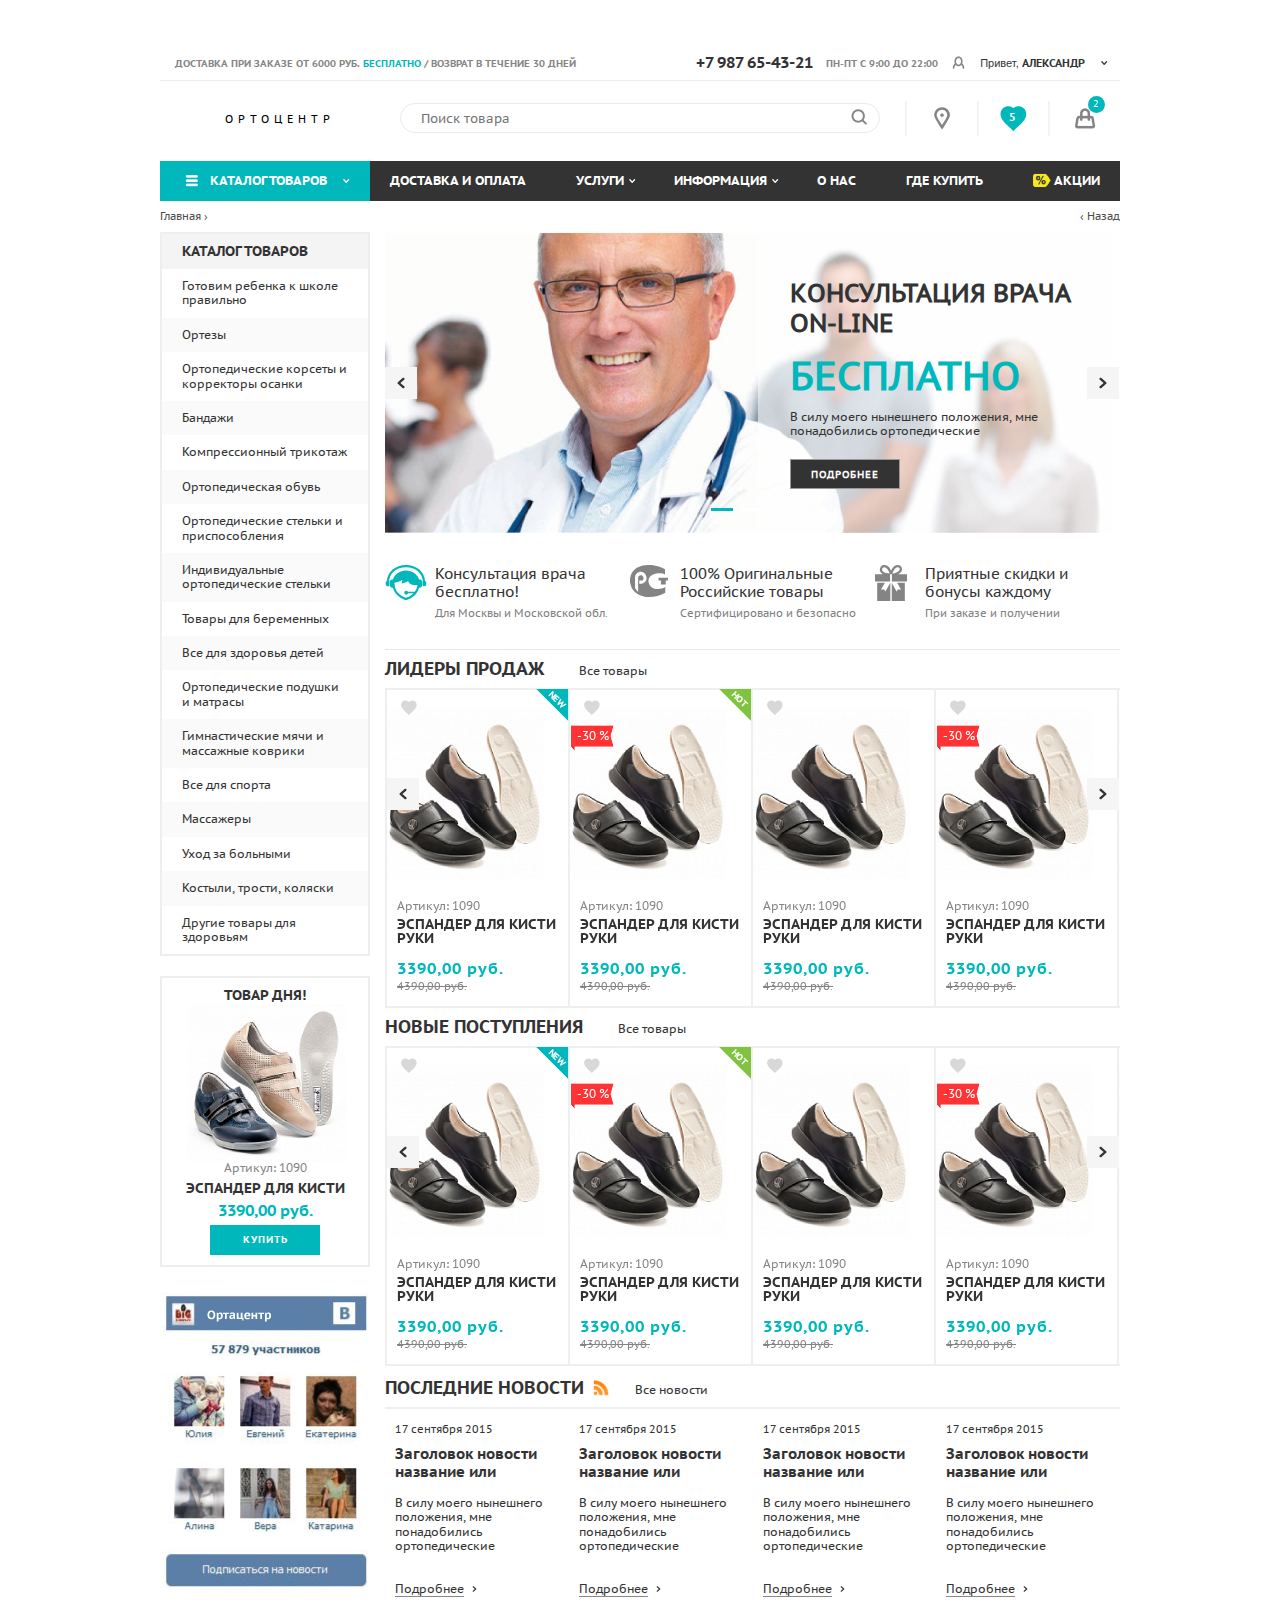
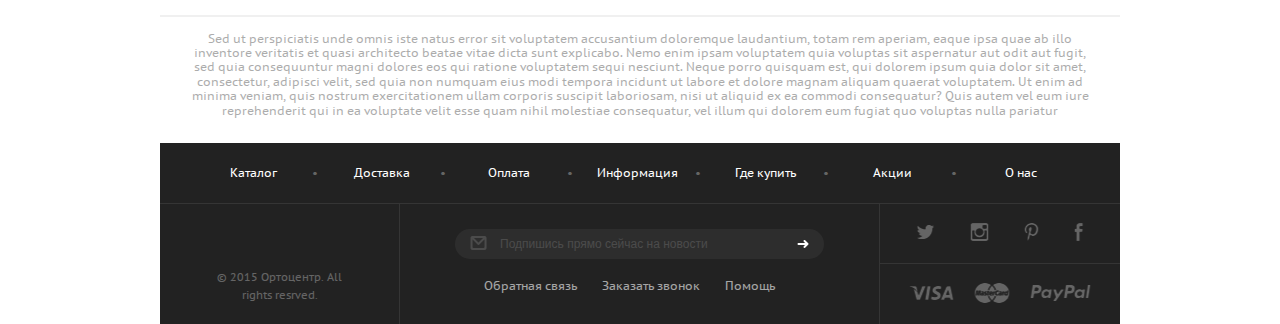
==== commit 9c447800: "add other" ====
--- a/index.html
+++ b/index.html
@@ -7,7 +7,6 @@
 	<meta name="keywords" content="" >
 	<meta name="description" content="">
 	<meta name="viewport" content="width=device-width, initial-scale=1.0">
-	<link href='https://fonts.googleapis.com/css?family=PT+Sans+Caption:400,700' rel='stylesheet' type='text/css'>
 	<link rel="stylesheet" href="css/vendor.css">
 	 <link rel="stylesheet" href="css/main.css">
 	 <link rel="stylesheet" href="css/media.css">
--- a/css/vendor.css
+++ b/css/vendor.css
@@ -484,7 +484,9 @@
   letter-spacing: 1px;
   border: 1px solid #999998;
 }
-
+.carousel-caption .more:hover{
+  background-color: #00b8bb;
+}
 @media screen and (min-width: 768px) {
   .carousel-control .glyphicon-chevron-left,
   .carousel-control .glyphicon-chevron-right,
@@ -742,193 +744,6 @@
 	color: #222222/*{fcHeader}*/;
 }
 
-/* Interaction states
-----------------------------------*/
-
-
-/* positioning */
-.ui-icon-blank { background-position: 16px 16px; }
-.ui-icon-carat-1-n { background-position: 0 0; }
-.ui-icon-carat-1-ne { background-position: -16px 0; }
-.ui-icon-carat-1-e { background-position: -32px 0; }
-.ui-icon-carat-1-se { background-position: -48px 0; }
-.ui-icon-carat-1-s { background-position: -64px 0; }
-.ui-icon-carat-1-sw { background-position: -80px 0; }
-.ui-icon-carat-1-w { background-position: -96px 0; }
-.ui-icon-carat-1-nw { background-position: -112px 0; }
-.ui-icon-carat-2-n-s { background-position: -128px 0; }
-.ui-icon-carat-2-e-w { background-position: -144px 0; }
-.ui-icon-triangle-1-n { background-position: 0 -16px; }
-.ui-icon-triangle-1-ne { background-position: -16px -16px; }
-.ui-icon-triangle-1-e { background-position: -32px -16px; }
-.ui-icon-triangle-1-se { background-position: -48px -16px; }
-.ui-icon-triangle-1-s { background-position: -64px -16px; }
-.ui-icon-triangle-1-sw { background-position: -80px -16px; }
-.ui-icon-triangle-1-w { background-position: -96px -16px; }
-.ui-icon-triangle-1-nw { background-position: -112px -16px; }
-.ui-icon-triangle-2-n-s { background-position: -128px -16px; }
-.ui-icon-triangle-2-e-w { background-position: -144px -16px; }
-.ui-icon-arrow-1-n { background-position: 0 -32px; }
-.ui-icon-arrow-1-ne { background-position: -16px -32px; }
-.ui-icon-arrow-1-e { background-position: -32px -32px; }
-.ui-icon-arrow-1-se { background-position: -48px -32px; }
-.ui-icon-arrow-1-s { background-position: -64px -32px; }
-.ui-icon-arrow-1-sw { background-position: -80px -32px; }
-.ui-icon-arrow-1-w { background-position: -96px -32px; }
-.ui-icon-arrow-1-nw { background-position: -112px -32px; }
-.ui-icon-arrow-2-n-s { background-position: -128px -32px; }
-.ui-icon-arrow-2-ne-sw { background-position: -144px -32px; }
-.ui-icon-arrow-2-e-w { background-position: -160px -32px; }
-.ui-icon-arrow-2-se-nw { background-position: -176px -32px; }
-.ui-icon-arrowstop-1-n { background-position: -192px -32px; }
-.ui-icon-arrowstop-1-e { background-position: -208px -32px; }
-.ui-icon-arrowstop-1-s { background-position: -224px -32px; }
-.ui-icon-arrowstop-1-w { background-position: -240px -32px; }
-.ui-icon-arrowthick-1-n { background-position: 0 -48px; }
-.ui-icon-arrowthick-1-ne { background-position: -16px -48px; }
-.ui-icon-arrowthick-1-e { background-position: -32px -48px; }
-.ui-icon-arrowthick-1-se { background-position: -48px -48px; }
-.ui-icon-arrowthick-1-s { background-position: -64px -48px; }
-.ui-icon-arrowthick-1-sw { background-position: -80px -48px; }
-.ui-icon-arrowthick-1-w { background-position: -96px -48px; }
-.ui-icon-arrowthick-1-nw { background-position: -112px -48px; }
-.ui-icon-arrowthick-2-n-s { background-position: -128px -48px; }
-.ui-icon-arrowthick-2-ne-sw { background-position: -144px -48px; }
-.ui-icon-arrowthick-2-e-w { background-position: -160px -48px; }
-.ui-icon-arrowthick-2-se-nw { background-position: -176px -48px; }
-.ui-icon-arrowthickstop-1-n { background-position: -192px -48px; }
-.ui-icon-arrowthickstop-1-e { background-position: -208px -48px; }
-.ui-icon-arrowthickstop-1-s { background-position: -224px -48px; }
-.ui-icon-arrowthickstop-1-w { background-position: -240px -48px; }
-.ui-icon-arrowreturnthick-1-w { background-position: 0 -64px; }
-.ui-icon-arrowreturnthick-1-n { background-position: -16px -64px; }
-.ui-icon-arrowreturnthick-1-e { background-position: -32px -64px; }
-.ui-icon-arrowreturnthick-1-s { background-position: -48px -64px; }
-.ui-icon-arrowreturn-1-w { background-position: -64px -64px; }
-.ui-icon-arrowreturn-1-n { background-position: -80px -64px; }
-.ui-icon-arrowreturn-1-e { background-position: -96px -64px; }
-.ui-icon-arrowreturn-1-s { background-position: -112px -64px; }
-.ui-icon-arrowrefresh-1-w { background-position: -128px -64px; }
-.ui-icon-arrowrefresh-1-n { background-position: -144px -64px; }
-.ui-icon-arrowrefresh-1-e { background-position: -160px -64px; }
-.ui-icon-arrowrefresh-1-s { background-position: -176px -64px; }
-.ui-icon-arrow-4 { background-position: 0 -80px; }
-.ui-icon-arrow-4-diag { background-position: -16px -80px; }
-.ui-icon-extlink { background-position: -32px -80px; }
-.ui-icon-newwin { background-position: -48px -80px; }
-.ui-icon-refresh { background-position: -64px -80px; }
-.ui-icon-shuffle { background-position: -80px -80px; }
-.ui-icon-transfer-e-w { background-position: -96px -80px; }
-.ui-icon-transferthick-e-w { background-position: -112px -80px; }
-.ui-icon-folder-collapsed { background-position: 0 -96px; }
-.ui-icon-folder-open { background-position: -16px -96px; }
-.ui-icon-document { background-position: -32px -96px; }
-.ui-icon-document-b { background-position: -48px -96px; }
-.ui-icon-note { background-position: -64px -96px; }
-.ui-icon-mail-closed { background-position: -80px -96px; }
-.ui-icon-mail-open { background-position: -96px -96px; }
-.ui-icon-suitcase { background-position: -112px -96px; }
-.ui-icon-comment { background-position: -128px -96px; }
-.ui-icon-person { background-position: -144px -96px; }
-.ui-icon-print { background-position: -160px -96px; }
-.ui-icon-trash { background-position: -176px -96px; }
-.ui-icon-locked { background-position: -192px -96px; }
-.ui-icon-unlocked { background-position: -208px -96px; }
-.ui-icon-bookmark { background-position: -224px -96px; }
-.ui-icon-tag { background-position: -240px -96px; }
-.ui-icon-home { background-position: 0 -112px; }
-.ui-icon-flag { background-position: -16px -112px; }
-.ui-icon-calendar { background-position: -32px -112px; }
-.ui-icon-cart { background-position: -48px -112px; }
-.ui-icon-pencil { background-position: -64px -112px; }
-.ui-icon-clock { background-position: -80px -112px; }
-.ui-icon-disk { background-position: -96px -112px; }
-.ui-icon-calculator { background-position: -112px -112px; }
-.ui-icon-zoomin { background-position: -128px -112px; }
-.ui-icon-zoomout { background-position: -144px -112px; }
-.ui-icon-search { background-position: -160px -112px; }
-.ui-icon-wrench { background-position: -176px -112px; }
-.ui-icon-gear { background-position: -192px -112px; }
-.ui-icon-heart { background-position: -208px -112px; }
-.ui-icon-star { background-position: -224px -112px; }
-.ui-icon-link { background-position: -240px -112px; }
-.ui-icon-cancel { background-position: 0 -128px; }
-.ui-icon-plus { background-position: -16px -128px; }
-.ui-icon-plusthick { background-position: -32px -128px; }
-.ui-icon-minus { background-position: -48px -128px; }
-.ui-icon-minusthick { background-position: -64px -128px; }
-.ui-icon-close { background-position: -80px -128px; }
-.ui-icon-closethick { background-position: -96px -128px; }
-.ui-icon-key { background-position: -112px -128px; }
-.ui-icon-lightbulb { background-position: -128px -128px; }
-.ui-icon-scissors { background-position: -144px -128px; }
-.ui-icon-clipboard { background-position: -160px -128px; }
-.ui-icon-copy { background-position: -176px -128px; }
-.ui-icon-contact { background-position: -192px -128px; }
-.ui-icon-image { background-position: -208px -128px; }
-.ui-icon-video { background-position: -224px -128px; }
-.ui-icon-script { background-position: -240px -128px; }
-.ui-icon-alert { background-position: 0 -144px; }
-.ui-icon-info { background-position: -16px -144px; }
-.ui-icon-notice { background-position: -32px -144px; }
-.ui-icon-help { background-position: -48px -144px; }
-.ui-icon-check { background-position: -64px -144px; }
-.ui-icon-bullet { background-position: -80px -144px; }
-.ui-icon-radio-on { background-position: -96px -144px; }
-.ui-icon-radio-off { background-position: -112px -144px; }
-.ui-icon-pin-w { background-position: -128px -144px; }
-.ui-icon-pin-s { background-position: -144px -144px; }
-.ui-icon-play { background-position: 0 -160px; }
-.ui-icon-pause { background-position: -16px -160px; }
-.ui-icon-seek-next { background-position: -32px -160px; }
-.ui-icon-seek-prev { background-position: -48px -160px; }
-.ui-icon-seek-end { background-position: -64px -160px; }
-.ui-icon-seek-start { background-position: -80px -160px; }
-/* ui-icon-seek-first is deprecated, use ui-icon-seek-start instead */
-.ui-icon-seek-first { background-position: -80px -160px; }
-.ui-icon-stop { background-position: -96px -160px; }
-.ui-icon-eject { background-position: -112px -160px; }
-.ui-icon-volume-off { background-position: -128px -160px; }
-.ui-icon-volume-on { background-position: -144px -160px; }
-.ui-icon-power { background-position: 0 -176px; }
-.ui-icon-signal-diag { background-position: -16px -176px; }
-.ui-icon-signal { background-position: -32px -176px; }
-.ui-icon-battery-0 { background-position: -48px -176px; }
-.ui-icon-battery-1 { background-position: -64px -176px; }
-.ui-icon-battery-2 { background-position: -80px -176px; }
-.ui-icon-battery-3 { background-position: -96px -176px; }
-.ui-icon-circle-plus { background-position: 0 -192px; }
-.ui-icon-circle-minus { background-position: -16px -192px; }
-.ui-icon-circle-close { background-position: -32px -192px; }
-.ui-icon-circle-triangle-e { background-position: -48px -192px; }
-.ui-icon-circle-triangle-s { background-position: -64px -192px; }
-.ui-icon-circle-triangle-w { background-position: -80px -192px; }
-.ui-icon-circle-triangle-n { background-position: -96px -192px; }
-.ui-icon-circle-arrow-e { background-position: -112px -192px; }
-.ui-icon-circle-arrow-s { background-position: -128px -192px; }
-.ui-icon-circle-arrow-w { background-position: -144px -192px; }
-.ui-icon-circle-arrow-n { background-position: -160px -192px; }
-.ui-icon-circle-zoomin { background-position: -176px -192px; }
-.ui-icon-circle-zoomout { background-position: -192px -192px; }
-.ui-icon-circle-check { background-position: -208px -192px; }
-.ui-icon-circlesmall-plus { background-position: 0 -208px; }
-.ui-icon-circlesmall-minus { background-position: -16px -208px; }
-.ui-icon-circlesmall-close { background-position: -32px -208px; }
-.ui-icon-squaresmall-plus { background-position: -48px -208px; }
-.ui-icon-squaresmall-minus { background-position: -64px -208px; }
-.ui-icon-squaresmall-close { background-position: -80px -208px; }
-.ui-icon-grip-dotted-vertical { background-position: 0 -224px; }
-.ui-icon-grip-dotted-horizontal { background-position: -16px -224px; }
-.ui-icon-grip-solid-vertical { background-position: -32px -224px; }
-.ui-icon-grip-solid-horizontal { background-position: -48px -224px; }
-.ui-icon-gripsmall-diagonal-se { background-position: -64px -224px; }
-.ui-icon-grip-diagonal-se { background-position: -80px -224px; }
-
-
-/* Misc visuals
-----------------------------------*/
-
-
 /* Overlays */
 .ui-widget-overlay {
 	background: #aaaaaa/*{bgColorOverlay}*/ url("images/ui-bg_flat_0_aaaaaa_40x100.png")/*{bgImgUrlOverlay}*/ 50%/*{bgOverlayXPos}*/ 50%/*{bgOverlayYPos}*/ repeat-x/*{bgOverlayRepeat}*/;
@@ -959,7 +774,7 @@
 	touch-action: none;
 	outline: 0;
 	border: 0;
-	background: url(/images/range.png)no-repeat;
+	background: url(../images/range.png)no-repeat;
 }
 .ui-slider .ui-slider-range {
 	position: absolute;
--- a/css/main.css
+++ b/css/main.css
@@ -3,9 +3,20 @@
   src: url('../fonts/FuturaBookC.eot');
   src: url('../fonts/FuturaBookC.eot') format('embedded-opentype'), url('../fonts/FuturaBookC.woff2') format('woff2'), url('../fonts/FuturaBookC.woff') format('woff'), url('../fonts/FuturaBookC.ttf') format('truetype'), url('../fonts/FuturaBookC.svg#FuturaBookC') format('svg');
 }
+@font-face {
+  font-family: 'PTSansCaptionRegular';
+  src: url('../fonts/PTSansCaptionRegular.eot');
+  src: url('../fonts/PTSansCaptionRegular.eot') format('embedded-opentype'), url('../fonts/PTSansCaptionRegular.woff2') format('woff2'), url('../fonts/PTSansCaptionRegular.woff') format('woff'), url('../fonts/PTSansCaptionRegular.ttf') format('truetype'), url('../fonts/PTSansCaptionRegular.svg#PTSansCaptionRegular') format('svg');
+}
+@font-face {
+  font-family: 'PTSansCaptionBold';
+  src: url('../fonts/PTSansCaptionBold.eot');
+  src: url('../fonts/PTSansCaptionBold.eot') format('embedded-opentype'), url('../fonts/PTSansCaptionBold.woff2') format('woff2'), url('../fonts/PTSansCaptionBold.woff') format('woff'), url('../fonts/PTSansCaptionBold.ttf') format('truetype'), url('../fonts/PTSansCaptionBold.svg#PTSansCaptionBold') format('svg');
+}
+/* @normal: 'PT Sans Caption', sans-serif; */
 b,
 strong {
-  font-weight: 700;
+  font-family: 'PTSansCaptionBold';
 }
 a {
   text-decoration: none;
@@ -13,12 +24,12 @@
 h4 {
   font-size: 18px;
   text-transform: uppercase;
-  font-weight: 700;
+  font-family: 'PTSansCaptionBold';
 }
 h5 {
   font-size: 16px;
   text-transform: uppercase;
-  font-weight: 700;
+  font-family: 'PTSansCaptionBold';
 }
 .table-block {
   display: table;
@@ -30,7 +41,7 @@
   vertical-align: middle;
 }
 body {
-  font-family: 'PT Sans Caption', sans-serif;
+  font-family: 'PTSansCaptionRegular';
   color: #333;
 }
 .top-panel {
@@ -42,7 +53,7 @@
   font-size: 10px;
   text-transform: uppercase;
   color: #858585;
-  width: 425px;
+  width: 430px;
   padding-left: 15px;
   padding-top: 14px;
 }
@@ -56,7 +67,7 @@
   float: left;
   font-size: 10px;
   text-transform: uppercase;
-  font-weight: 700;
+  font-family: 'PTSansCaptionBold';
   color: #858585;
   padding-right: 7px;
   padding-top: 8px;
@@ -94,7 +105,7 @@
 }
 .dropdown button span {
   text-transform: uppercase;
-  font-weight: 700;
+  font-family: 'PTSansCaptionBold';
 }
 .dropdown button:before {
   content: "";
@@ -158,7 +169,7 @@
   -webkit-border-radius: 25px;
   border-radius: 25px;
   font-size: 13px;
-  font-family: 'PT Sans Caption', sans-serif;
+  font-family: 'PTSansCaptionRegular';
 }
 .search .s-sub {
   display: block;
@@ -191,7 +202,7 @@
   text-align: center;
   color: #fff;
   font-size: 10.5px;
-  font-weight: 700;
+  font-family: 'PTSansCaptionBold';
   line-height: 22px;
   padding-right: 1px;
   text-decoration: none;
@@ -211,7 +222,7 @@
 .nav {
   position: relative;
   padding-left: 210px;
-  font-weight: 700;
+  font-family: 'PTSansCaptionBold';
   font-size: 13px;
   text-transform: uppercase;
 }
@@ -390,6 +401,7 @@
   position: relative;
   padding-left: 210px;
   padding-bottom: 20px;
+  min-height: 1065px;
 }
 .sidebar {
   position: absolute;
@@ -410,7 +422,7 @@
   height: 35px;
   padding-left: 20px;
   text-transform: uppercase;
-  font-weight: 700;
+  font-family: 'PTSansCaptionBold';
   font-size: 14px;
   line-height: 35px;
   background-color: #f4f4f4;
@@ -445,7 +457,7 @@
 }
 .product-day h6 {
   font-size: 14px;
-  font-weight: 700;
+  font-family: 'PTSansCaptionBold';
   text-transform: uppercase;
 }
 .product-day .day-img {
@@ -458,14 +470,14 @@
 }
 .product-day .name {
   font-size: 14px;
-  font-weight: 700;
+  font-family: 'PTSansCaptionBold';
   text-transform: uppercase;
   margin-bottom: 7px;
 }
 .product-day .price {
   font-size: 16px;
   color: #00b8bb;
-  font-weight: 700;
+  font-family: 'PTSansCaptionBold';
   margin-bottom: 7px;
 }
 .product-day .buy-link {
@@ -479,8 +491,11 @@
   margin: auto;
   letter-spacing: 1px;
   font-size: 10px;
-  font-weight: 700;
-  text-transform: uppercase;
+  font-family: 'PTSansCaptionBold';
+  text-transform: uppercase;
+}
+.product-day .buy-link:hover {
+  background-color: #333;
 }
 .center-content {
   padding-left: 15px;
@@ -556,7 +571,7 @@
 .carousel-sale h4 {
   font-size: 18px;
   text-transform: uppercase;
-  font-weight: 700;
+  font-family: 'PTSansCaptionBold';
   display: inline-block;
   margin-right: 30px;
 }
@@ -589,13 +604,13 @@
 }
 .slide-item .name {
   text-transform: uppercase;
-  font-weight: 700;
+  font-family: 'PTSansCaptionBold';
   font-size: 14px;
   margin-bottom: 15px;
 }
 .slide-item .price {
   font-size: 16px;
-  font-weight: bold;
+  font-family: 'PTSansCaptionBold';
   color: #00b8bb;
   letter-spacing: 1px;
   margin-bottom: 5px;
@@ -617,7 +632,7 @@
   height: 30px;
   color: #fff;
   line-height: 30px;
-  font-weight: 700;
+  font-family: 'PTSansCaptionBold';
   font-size: 10px;
   background-color: #00b8bb;
   text-transform: uppercase;
@@ -637,6 +652,9 @@
   -o-transition: all 0.3s ease-in-out;
   transition: all 0.3s ease-in-out;
 }
+.slide-item .add-basket:hover {
+  background-color: #333;
+}
 .slide-item .new-label {
   width: 33px;
   height: 33px;
@@ -646,7 +664,7 @@
   top: -1px;
   font-size: 9px;
   color: #fff;
-  font-weight: 700;
+  font-family: 'PTSansCaptionBold';
   text-transform: uppercase;
   padding-top: 7px;
   padding-left: 11px;
@@ -667,7 +685,7 @@
   top: -1px;
   font-size: 9px;
   color: #fff;
-  font-weight: 700;
+  font-family: 'PTSansCaptionBold';
   text-transform: uppercase;
   padding-top: 7px;
   padding-left: 11px;
@@ -745,7 +763,7 @@
   display: inline-block;
   font-size: 18px;
   text-transform: uppercase;
-  font-weight: 700;
+  font-family: 'PTSansCaptionBold';
 }
 .news-item {
   padding-left: 10px;
@@ -756,7 +774,7 @@
 }
 .news-item .name {
   font-size: 15px;
-  font-weight: 700;
+  font-family: 'PTSansCaptionBold';
   margin-bottom: 15px;
   line-height: 1.2;
 }
@@ -1093,7 +1111,7 @@
 }
 .payment-block .title {
   font-size: 14px;
-  font-weight: 700;
+  font-family: 'PTSansCaptionBold';
   margin-bottom: 15px;
 }
 .payment-block p {
@@ -1136,7 +1154,7 @@
 }
 .content-block .title {
   font-size: 17px;
-  font-weight: 700;
+  font-family: 'PTSansCaptionBold';
   margin-bottom: 20px;
 }
 .content-block p {
@@ -1271,7 +1289,7 @@
   padding-left: 20px;
   text-transform: uppercase;
   color: #fff;
-  font-weight: 700;
+  font-family: 'PTSansCaptionBold';
   font-size: 13px;
   padding-top: 12px;
   padding-bottom: 12px;
@@ -1333,7 +1351,7 @@
   padding-bottom: 7px;
 }
 .mobile-search-block input[type="text"] {
-  font-family: 'PT Sans Caption', sans-serif;
+  font-family: 'PTSansCaptionRegular';
   width: 100%;
   height: 30px;
   background-color: #fff;
@@ -1399,7 +1417,7 @@
   position: absolute;
   z-index: 2;
   font-size: 12px;
-  font-family: 'PT Sans Caption', sans-serif;
+  font-family: 'PTSansCaptionRegular';
   top: 8px;
   margin-left: 10px;
 }
@@ -1411,7 +1429,7 @@
   border: 1px solid #d9d9d9;
   padding-left: 25px;
   font-size: 12px;
-  font-family: 'PT Sans Caption', sans-serif;
+  font-family: 'PTSansCaptionRegular';
 }
 .filter-btn {
   display: block;
@@ -1423,8 +1441,8 @@
   padding-left: 25px;
   text-transform: uppercase;
   font-size: 14px;
-  font-family: 'PT Sans Caption', sans-serif;
-  font-weight: 700;
+  font-family: 'PTSansCaptionRegular';
+  font-family: 'PTSansCaptionBold';
   background-color: #f4f4f4;
   width: 100%;
   text-align: left;
@@ -1479,7 +1497,7 @@
   user-select: none;
   font-size: 12px;
   text-transform: uppercase;
-  font-family: 'PT Sans Caption', sans-serif;
+  font-family: 'PTSansCaptionRegular';
 }
 .checkbox:not(checked) {
   position: absolute;
@@ -1514,8 +1532,8 @@
   -ms-user-select: none;
   user-select: none;
   font-size: 13px;
-  font-family: 'PT Sans Caption', sans-serif;
-  font-weight: 700;
+  font-family: 'PTSansCaptionRegular';
+  font-family: 'PTSansCaptionBold';
 }
 .radio:not(checked) {
   position: absolute;
@@ -1704,7 +1722,7 @@
 .profile-enter {
   font-size: 11px;
   text-transform: uppercase;
-  font-weight: 700;
+  font-family: 'PTSansCaptionBold';
   color: #adadad;
   padding-left: 30px;
   padding-top: 15px;
@@ -1742,11 +1760,11 @@
   font-size: 10px;
   color: #fff;
   text-transform: uppercase;
-  font-family: 'PT Sans Caption', sans-serif;
+  font-family: 'PTSansCaptionRegular';
   outline: 0;
   margin: auto;
   cursor: pointer;
-  font-weight: 700;
+  font-family: 'PTSansCaptionBold';
 }
 .download-btn:hover {
   background: #00b8bb;
@@ -1774,20 +1792,54 @@
   background: #f4f4f4;
   padding-left: 12px;
   font-size: 14px;
-  font-weight: 700;
+  font-family: 'PTSansCaptionBold';
 }
 .order .get-content {
   padding-left: 30px;
 }
+.order .text {
+  margin: 10px 0;
+  line-height: 1.3;
+  color: #858585;
+  font-size: 13px;
+}
 .input-block {
   padding-bottom: 10px;
 }
+.input-block.adress-block .save {
+  display: inline-block;
+  margin-right: 30px;
+}
+.input-block .save {
+  display: block;
+  width: 180px;
+  height: 40px;
+  outline: 0;
+  border: 0;
+  cursor: pointer;
+  background: #00b8bb;
+  color: #fff;
+  text-transform: uppercase;
+  font-family: 'PTSansCaptionBold';
+  font-size: 13px;
+  font-family: 'PTSansCaptionRegular';
+  letter-spacing: 1px;
+  margin-top: 10px;
+  -webkit-transition: all 0.15s ease-in-out;
+  -moz-transition: all 0.15s ease-in-out;
+  -o-transition: all 0.15s ease-in-out;
+  transition: all 0.15s ease-in-out;
+}
+.input-block .save:hover {
+  background: #333;
+}
 .input-block p {
   color: #858585;
   font-size: 13px;
   padding-bottom: 5px;
 }
-.input-block input[type="text"] {
+.input-block input[type="text"],
+.input-block input[type="password"] {
   width: 100%;
   height: 32px;
   outline: 0;
@@ -1795,7 +1847,7 @@
   border: 2px solid #e7e7e7;
   font-size: 14px;
   color: #333;
-  font-family: 'PT Sans Caption', sans-serif;
+  font-family: 'PTSansCaptionRegular';
 }
 .post-input {
   padding-left: 8px;
@@ -1835,7 +1887,7 @@
   line-height: 40px;
   text-align: center;
   font-size: 13px;
-  font-weight: 700;
+  font-family: 'PTSansCaptionBold';
   text-transform: uppercase;
   background: #00b8bb;
   color: #fff;
@@ -1846,7 +1898,7 @@
 }
 .order-basket > .title {
   font-size: 16px;
-  font-weight: 700;
+  font-family: 'PTSansCaptionBold';
   margin-bottom: 15px;
 }
 .order-basket-block {
@@ -1882,8 +1934,8 @@
   text-align: center;
   font-size: 14px;
   color: #333;
-  font-family: 'PT Sans Caption', sans-serif;
-  font-weight: 700;
+  font-family: 'PTSansCaptionRegular';
+  font-family: 'PTSansCaptionBold';
 }
 .order-basket-block .order-amount a {
   display: inline-block;
@@ -1896,7 +1948,7 @@
   text-align: center;
   color: #fff;
   font-size: 12px;
-  font-weight: 700;
+  font-family: 'PTSansCaptionBold';
 }
 .order-basket-block .order-amount a:hover {
   background: #00b8bb;
@@ -1906,7 +1958,7 @@
   text-transform: uppercase;
 }
 .order-basket-block .price {
-  font-weight: 700;
+  font-family: 'PTSansCaptionBold';
   color: #00b8bb;
   font-size: 16px;
   padding-top: 10px;
@@ -1959,7 +2011,7 @@
 .after-order .price {
   font-size: 18px;
   color: #00b8bb;
-  font-weight: 700;
+  font-family: 'PTSansCaptionBold';
 }
 .after-order .price b {
   font-size: 18px;
@@ -1991,7 +2043,7 @@
   height: 25px;
   line-height: 25px;
   text-transform: uppercase;
-  font-weight: 700;
+  font-family: 'PTSansCaptionBold';
   background: #00b8bb;
   font-size: 13px;
   text-align: center;
@@ -2014,7 +2066,7 @@
   height: 25px;
   line-height: 25px;
   text-transform: uppercase;
-  font-weight: 700;
+  font-family: 'PTSansCaptionBold';
   background: #999;
   font-size: 13px;
   text-align: center;
@@ -2089,18 +2141,28 @@
   float: left;
   text-align: center;
   font-size: 13px;
-  font-weight: 700;
+  font-family: 'PTSansCaptionBold';
   letter-spacing: 1px;
+  -webkit-transition: all 0.15s ease-in-out;
+  -moz-transition: all 0.15s ease-in-out;
+  -o-transition: all 0.15s ease-in-out;
+  transition: all 0.15s ease-in-out;
 }
 .card-info .card-link .in-basket {
   width: 145px;
   background: #00b8bb;
+}
+.card-info .card-link .in-basket:hover {
+  background: #333;
 }
 .card-info .card-link .fast-buy {
   width: 190px;
   background: #333;
   margin-left: 15px;
 }
+.card-info .card-link .fast-buy:hover {
+  background: #00b8bb;
+}
 .card-info .add-fav {
   margin-bottom: 15px;
 }
@@ -2113,7 +2175,7 @@
   text-align: center;
   font-size: 13px;
   color: #333;
-  font-weight: 700;
+  font-family: 'PTSansCaptionBold';
   letter-spacing: 1px;
   text-transform: uppercase;
   background: url(../images/heart-fav.png) no-repeat 22px 12px;
@@ -2343,18 +2405,24 @@
 .mobile-product-link .add-basket {
   background: #00b8bb;
   color: #fff;
-  font-weight: 700;
+  font-family: 'PTSansCaptionBold';
   font-size: 13px;
   text-transform: uppercase;
   letter-spacing: 1px;
+}
+.mobile-product-link .add-basket:hover {
+  background: #333;
 }
 .mobile-product-link .fast-buy {
   background: #333;
   color: #fff;
-  font-weight: 700;
+  font-family: 'PTSansCaptionBold';
   font-size: 13px;
   text-transform: uppercase;
   letter-spacing: 1px;
+}
+.mobile-product-link .fast-buy:hover {
+  background: #00b8bb;
 }
 .mobile-product-link .add-fav-link {
   width: 100%;
@@ -2485,7 +2553,7 @@
 }
 .basket-table table .name {
   text-transform: uppercase;
-  font-weight: bold;
+  font-family: 'PTSansCaptionBold';
   margin-bottom: 3px;
 }
 .basket-table table .name a {
@@ -2507,7 +2575,7 @@
 .basket-table table .price {
   font-size: 16px;
   color: #00b8bb;
-  font-weight: 700;
+  font-family: 'PTSansCaptionBold';
 }
 .basket-table table .price span {
   color: #333;
@@ -2519,8 +2587,8 @@
   height: 33px;
   outline: 0;
   border: 2px solid #e7e7e7;
-  font-weight: 700;
-  font-family: 'PT Sans Caption', sans-serif;
+  font-family: 'PTSansCaptionBold';
+  font-family: 'PTSansCaptionRegular';
   font-size: 14px;
   color: 333;
 }
@@ -2539,8 +2607,8 @@
   text-align: center;
   font-size: 14px;
   color: #333;
-  font-family: 'PT Sans Caption', sans-serif;
-  font-weight: 700;
+  font-family: 'PTSansCaptionRegular';
+  font-family: 'PTSansCaptionBold';
 }
 .basket-table table .amount a {
   display: inline-block;
@@ -2553,7 +2621,7 @@
   text-align: center;
   color: #fff;
   font-size: 12px;
-  font-weight: 700;
+  font-family: 'PTSansCaptionBold';
 }
 .basket-table table .amount a:hover {
   background: #00b8bb;
@@ -2568,7 +2636,7 @@
   border: 1px solid #00b8bb;
   font-size: 10.5px;
   color: #333;
-  font-weight: 700;
+  font-family: 'PTSansCaptionBold';
   padding-left: 10px;
   -webkit-transition: all 0.15s ease-in-out;
   -moz-transition: all 0.15s ease-in-out;
@@ -2592,7 +2660,7 @@
   text-align: center;
   text-transform: uppercase;
   font-size: 11px;
-  font-weight: 700;
+  font-family: 'PTSansCaptionBold';
   letter-spacing: 1px;
   -webkit-transition: all 0.15s ease-in-out;
   -moz-transition: all 0.15s ease-in-out;
@@ -2644,7 +2712,7 @@
 .after-table .sum-total span {
   font-size: 18px;
   color: #00b8bb;
-  font-weight: 700;
+  font-family: 'PTSansCaptionBold';
 }
 .after-table .sum-total .price {
   padding-left: 10px;
@@ -2658,7 +2726,7 @@
   text-align: center;
   padding: 15px 0;
   font-size: 13px;
-  font-weight: 700;
+  font-family: 'PTSansCaptionBold';
   line-height: 1.5;
   margin-bottom: 20px;
 }
@@ -2693,3 +2761,352 @@
 .info-link a:hover {
   background-color: #00b8bb;
 }
+.profile-info {
+  font-size: 13px;
+  line-height: 1.3;
+  color: #858585;
+  padding: 10px 0;
+}
+.private-tab {
+  padding-bottom: 10px;
+  border-bottom: 1px solid #e7e7e7;
+  margin-top: 20px;
+}
+.private-tab li {
+  float: left;
+  margin-right: 30px;
+}
+.private-tab a {
+  font-size: 15px;
+  color: #333;
+  border-bottom: 1px solid #333;
+  display: block;
+}
+.private-tab a:hover {
+  color: #00b8bb;
+  border-bottom-color: transparent;
+}
+.private-tab a.active {
+  cursor: default;
+  color: #858585 !important;
+  border-bottom-color: transparent !important;
+}
+.private-order {
+  width: 445px;
+  border-top: 0;
+}
+.private-content {
+  padding-top: 25px;
+  padding-left: 10px;
+}
+.add-adress {
+  display: inline-block;
+  vertical-align: middle;
+}
+.add-adress a {
+  color: #333;
+  border-bottom: 1px solid #c3c3c3;
+  font-size: 13px;
+  display: block;
+}
+.e-mail {
+  padding-left: 30px;
+  border-bottom: 1px solid #e7e7e7;
+}
+.e-mail.sms {
+  border-bottom: 0;
+}
+.e-mail.sms .save {
+  margin: 20px 0;
+}
+.e-mail .title {
+  font-size: 14px;
+  font-family: 'PTSansCaptionBold';
+  margin-bottom: 12px;
+  padding-top: 10px;
+}
+.e-mail .checkbox + label {
+  font-size: 13px;
+  font-family: 'PTSansCaptionBold';
+}
+.e-mail .checkbox:not(checked) + label:before {
+  top: 3px;
+}
+.e-mail .check-list li {
+  margin-bottom: 10px;
+}
+.favorites-block {
+  padding-right: 225px;
+  position: relative;
+  margin-bottom: 10px;
+}
+.favorites-block .add-basket {
+  display: block;
+  width: 155px;
+  height: 30px;
+  text-align: center;
+  line-height: 30px;
+  color: #fff;
+  text-transform: uppercase;
+  background: #00b8bb;
+  font-size: 10px;
+  font-family: 'PTSansCaptionBold';
+  letter-spacing: 1px;
+  -webkit-transition: all 0.15s ease-in-out;
+  -moz-transition: all 0.15s ease-in-out;
+  -o-transition: all 0.15s ease-in-out;
+  transition: all 0.15s ease-in-out;
+}
+.favorites-block .add-basket:hover {
+  background: #333;
+}
+.favorites-block .basket-link {
+  position: absolute;
+  z-index: 2;
+  width: 225px;
+  height: 115px;
+  padding-left: 25px;
+  right: 0;
+  top: 0;
+}
+.fav-link {
+  border-top: 1px solid #e7e7e7;
+  border-bottom: 1px solid #e7e7e7;
+  padding-top: 15px;
+  padding-bottom: 20px;
+}
+.fav-link .del-product {
+  display: block;
+  width: 180px;
+  height: 40px;
+  line-height: 36px;
+  text-align: center;
+  text-transform: uppercase;
+  font-size: 11px;
+  font-family: 'PTSansCaptionBold';
+  letter-spacing: 1px;
+  -webkit-transition: all 0.15s ease-in-out;
+  -moz-transition: all 0.15s ease-in-out;
+  -o-transition: all 0.15s ease-in-out;
+  transition: all 0.15s ease-in-out;
+  border: 2px solid #70d7d9;
+  color: #333;
+  padding-left: 10px;
+  background: url(../images/del.png) no-repeat 12px;
+  float: left;
+  margin-left: 10px;
+}
+.fav-link .del-product:hover {
+  background: #70d7d9 url(../images/del-white.png) no-repeat 12px;
+  color: #fff;
+}
+.fav-link .add-all {
+  display: block;
+  width: 230px;
+  margin-left: 25px;
+  height: 40px;
+  line-height: 40px;
+  text-align: center;
+  text-transform: uppercase;
+  font-size: 11px;
+  font-family: 'PTSansCaptionBold';
+  letter-spacing: 1px;
+  -webkit-transition: all 0.15s ease-in-out;
+  -moz-transition: all 0.15s ease-in-out;
+  -o-transition: all 0.15s ease-in-out;
+  transition: all 0.15s ease-in-out;
+  background-color: #00b8bb;
+  color: #fff;
+  font-size: 13px;
+  float: left;
+}
+.fav-link .add-all:hover {
+  background-color: #333;
+}
+.order-table {
+  overflow-x: auto;
+}
+.order-table table {
+  width: 725px;
+}
+.order-table table thead {
+  text-align: left;
+}
+.order-table table thead th {
+  vertical-align: middle;
+  padding: 10px 0;
+  font-size: 13px;
+  color: #858585;
+}
+.order-table table tbody td {
+  vertical-align: middle;
+  height: 50px;
+  font-size: 15px;
+  font-family: 'PTSansCaptionBold';
+}
+.order-table table tbody td:first-child {
+  width: 85px;
+  padding-left: 20px;
+}
+.order-table table tbody td:nth-child(2) {
+  width: 145px;
+}
+.order-table table tbody td:nth-child(3) {
+  width: 160px;
+}
+.order-table table tbody td:nth-child(4) {
+  width: 200px;
+}
+.order-table table tbody .expect td {
+  background-color: #f2f2f2;
+}
+.order-table table tbody .delivered td {
+  color: #00b8bb;
+}
+.info-order-container {
+  padding-top: 25px;
+  border-top: 1px solid #e9e9e9;
+  font-size: 13px;
+  padding-left: 35px;
+}
+.info-order-container .title {
+  font-size: 15px;
+  font-family: 'PTSansCaptionBold';
+  margin-bottom: 15px;
+}
+.info-order-container li {
+  margin-bottom: 3px;
+}
+.info-order {
+  margin-bottom: 25px;
+}
+.info-order li {
+  color: #858585;
+}
+.info-order li span {
+  color: #333;
+}
+.info-order li .blue {
+  color: #00b8bb;
+}
+.adress-container {
+  margin-bottom: 40px;
+}
+.total-table {
+  overflow-x: auto;
+}
+.total-table table {
+  width: 725px;
+}
+.total-table table thead th {
+  text-align: left;
+  color: #858585;
+  font-size: 13px;
+  border-bottom: 1px solid #e5e5e5;
+  vertical-align: middle;
+  padding: 5px 0;
+}
+.total-table table thead th:nth-child(3) {
+  padding-left: 40px;
+}
+.total-table table tbody td {
+  height: 40px;
+  font-size: 15px;
+  font-family: 'PTSansCaptionBold';
+  vertical-align: middle;
+  border-bottom: 1px solid #e5e5e5;
+}
+.total-table table tbody td:first-child {
+  width: 310px;
+}
+.total-table table tbody td:nth-child(2) {
+  width: 100px;
+}
+.total-table table tbody td:nth-child(3) {
+  width: 210px;
+  padding-left: 40px;
+}
+.total-table table tfoot tr:first-child td:nth-child(3),
+.total-table table tfoot tr:first-child td:last-child {
+  padding-top: 20px;
+}
+.total-table table tfoot tr:last-child td {
+  padding-bottom: 20px;
+}
+.total-table table tfoot td {
+  vertical-align: middle;
+  padding: 1px 0;
+}
+.total-table table tfoot td .normal {
+  color: #858585;
+}
+.total-table table tfoot td b {
+  font-size: 15px;
+}
+.total-table table .pdf {
+  display: block;
+  width: 75px;
+  height: 30px;
+  line-height: 30px;
+  text-transform: uppercase;
+  color: #fff;
+  background: #00b8bb;
+  text-align: center;
+  font-size: 12px;
+  font-family: 'PTSansCaptionBold';
+  -webkit-border-radius: 15px;
+  border-radius: 15px;
+}
+.total-table table .pdf:hover {
+  background-color: #333;
+}
+.status-table {
+  border-top: 1px solid #e7e7e7;
+  padding-left: 10px;
+  padding-top: 15px;
+}
+.status-table table {
+  width: 725px;
+}
+.status-table table tr:hover .status-block {
+  background-color: #00b8bb;
+  color: #fff;
+}
+.status-table table tr:hover .arrow {
+  background: url(../images/expect-white.png) no-repeat;
+}
+.status-table table td {
+  padding-top: 4px;
+  padding-bottom: 4px;
+  vertical-align: middle;
+}
+.status-table table td:first-child {
+  width: 80px;
+}
+.status-table table td:first-child .status-block {
+  padding-left: 20px;
+}
+.status-table table td:nth-child(2) {
+  width: 145px;
+}
+.status-table table td:nth-child(3) {
+  width: 165px;
+}
+.status-table table td:nth-child(4) {
+  width: 200px;
+}
+.status-table .status-block {
+  height: 47px;
+  background-color: #f2f2f2;
+  font-size: 15px;
+  font-family: 'PTSansCaptionBold';
+}
+.status-table .arrow {
+  display: block;
+  width: 25px;
+  height: 25px;
+  background: url(../images/expect.png) no-repeat;
+}
+.status-table-block {
+  overflow-x: auto;
+}
--- a/css/media.css
+++ b/css/media.css
@@ -12,6 +12,35 @@
 		padding-left: 5px;
 		padding-right: 5px;
 	}
+	.favorites-block{
+		padding-right: 0;
+	}
+	.favorites-block .basket-link{
+		position: relative;
+		height: auto;
+		margin: auto;
+	}
+	.basket-table{
+		overflow-x: auto;
+	}
+	.basket-table table{
+		width: 960px;
+	}
+	.after-table .sum-total{
+		float: none;
+		width: 100%;
+		padding-left: 0;
+		text-align: center;
+		margin-bottom: 15px;
+	}
+	.after-table .continue,
+	.after-table .clear-basket,
+	.after-table .get-order-link{
+		float: none;
+		margin: auto;
+		margin-bottom: 15px;
+	}
+
 	.card-info{
 		padding-right: 0;
 	}
@@ -128,13 +157,48 @@
 	.hidden-xs{
 		display: none !important;
 	}
+	.info-order{
+		text-align: center;
+	}
+	.basket-btn{
+		top: 3px;
+	}
+	.adress-container .col-xs-6{
+		width: 100%;
+		text-align: center;
+		margin-bottom: 15px;
+	}
+	.info-order-container,
+	.status-table{
+		padding-left: 15px;
+		padding-right: 15px;
+	}
+	.content{
+		min-height: inherit;
+	}
 	.card-product{
 		margin-bottom: 0;
+	}
+	.profile-info,
+	.private-tab{
+		padding-left: 10px;
+	}
+	.info-basket{
+		padding-left: 15px;
+		padding-right: 15px;
+	}
+	.basket-title{
+		padding-right: 15px;
 	}
 	.recommended .title{
 		border-top: 2px solid #efefef;
 		margin-bottom: 10px;
     padding-top: 10px;
+	}
+	.info-link a{
+		display: block;
+		margin: auto;
+		margin-bottom: 15px;
 	}
 	.pagination .back.mobile{
 		float: left;
@@ -395,6 +459,9 @@
     white-space: nowrap;
     width: 22px;
 	}
+	.private-content{
+		padding-right: 10px;
+	}
 	
 }
 
@@ -402,11 +469,42 @@
 	.catalog-container .slide-item{
 		width: 50%;
 	}
+	.private-tab{
+		text-align: center;
+	}
+	.private-tab li{
+		float: none;
+		margin-right: 0;
+		text-align: center;
+		margin-bottom: 10px;
+	}
+	.private-tab li a{
+		display: inline-block;
+	}
+	.private-order{
+		width: 100%;
+	}
 	.order-img{
 		display: none;
 	}
 	.order-basket-block{
 		padding-left: 15px;
+	}
+	.basket-title .promo-block{
+		clear: both;
+		float: none;
+		position: relative;
+		top: 5px;
+		padding-left: 10px;
+	}
+	.fav-link .del-product{
+		width: 100%;
+		margin-left: 0;
+		margin-bottom: 10px;
+	}
+	.fav-link .add-all{
+		width: 100%;
+		margin-left: 0;
 	}
 }
 
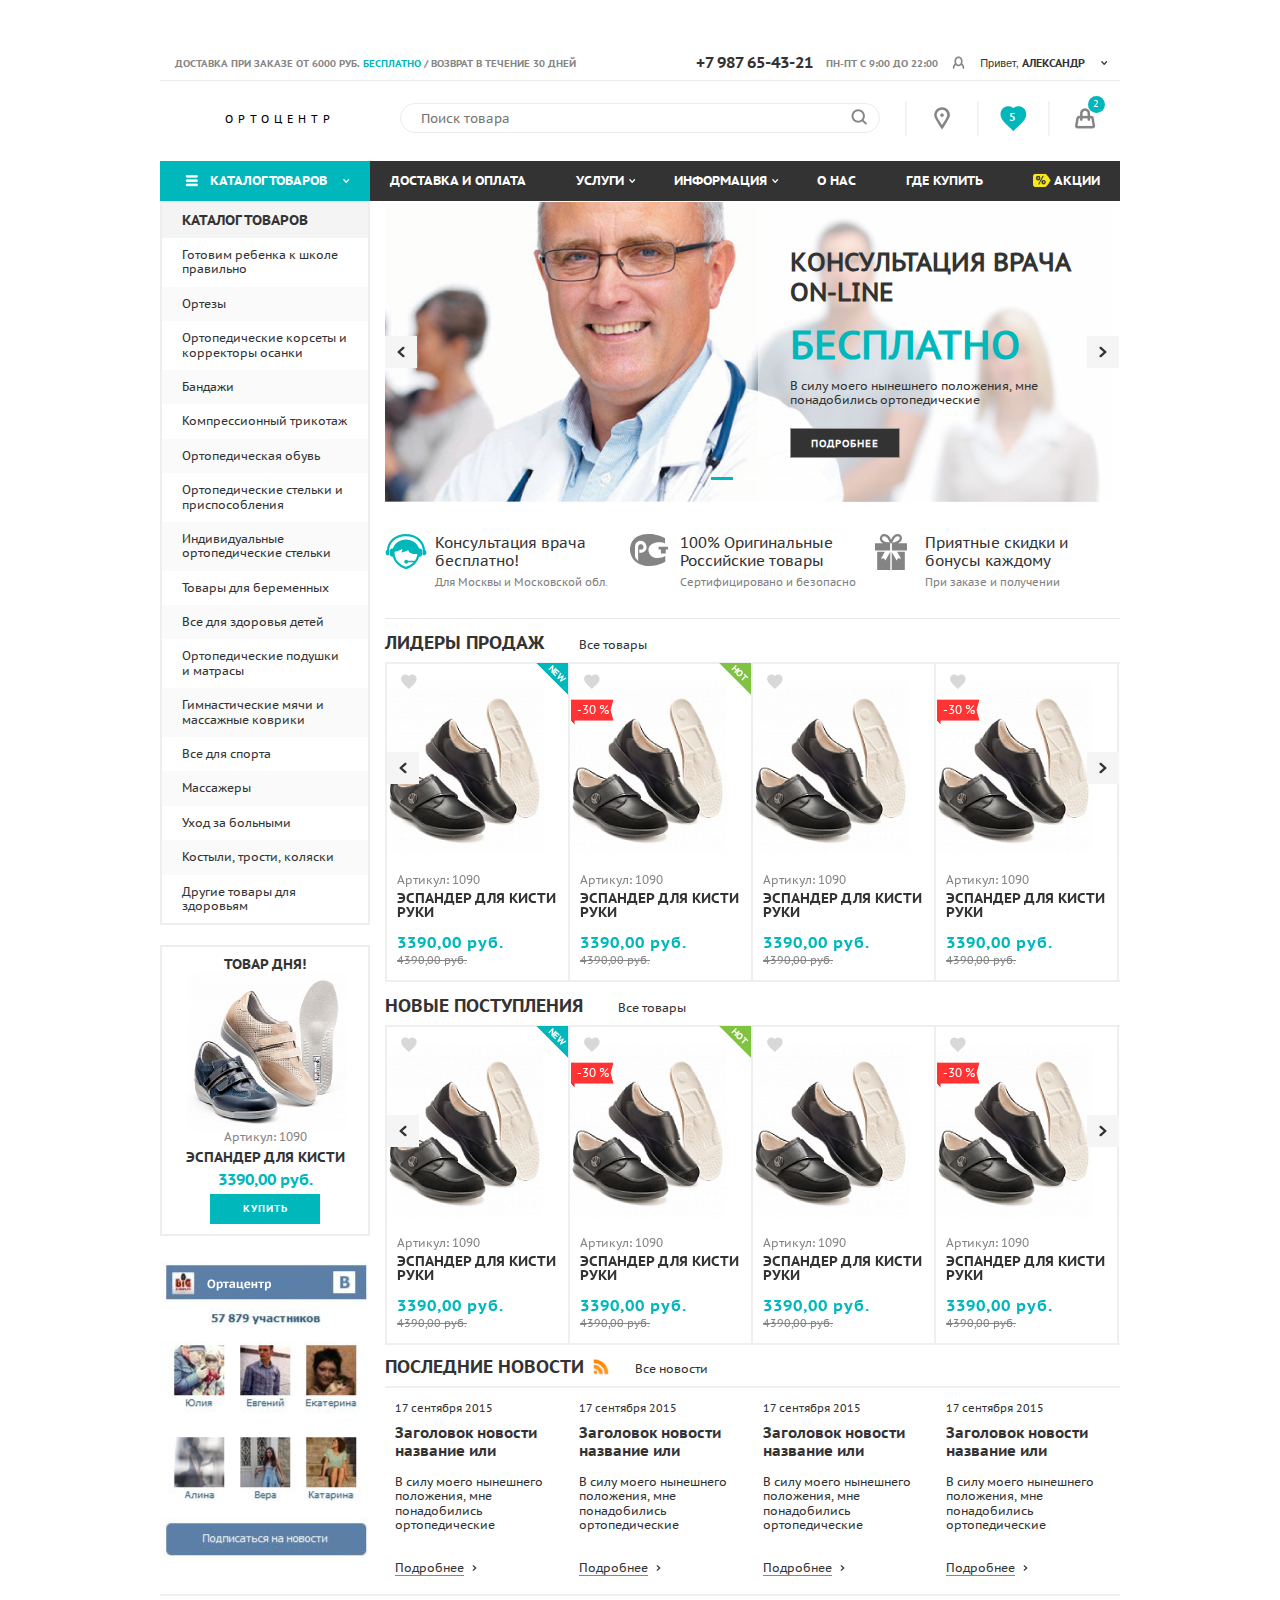
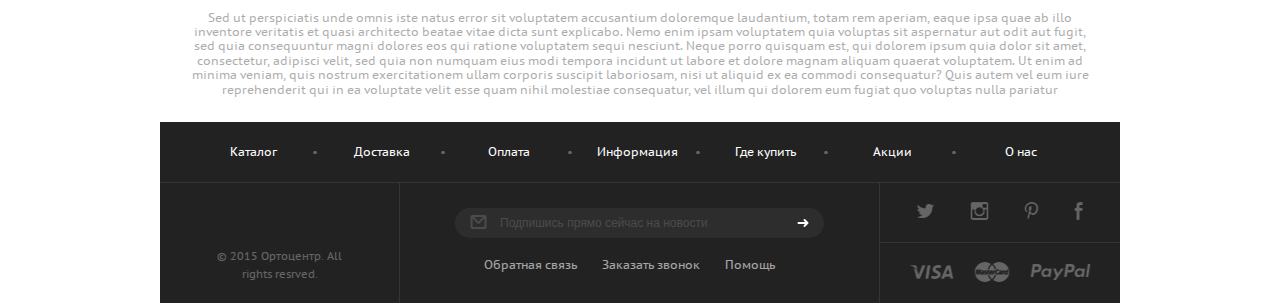
==== commit a7a14757: "pravki" ====
--- a/index.html
+++ b/index.html
@@ -262,10 +262,6 @@
 				</ul>
 			</nav>
 			<!-- nav -->
-			<div class="pagination clearfix">
-				<a href="#" class="next">Главная › </a>
-				<a href="#" class="back">‹  Назад</a>
-			</div>
 
 			<div class="content clearfix">
 				<aside class="sidebar hidden-xs">
@@ -377,7 +373,7 @@
 						<div class="carousel-thumb clearfix">
 					  	<div class="col-xs-4 active">
 					  		<div class="row">
-					  			<a href="#" class="thumb-link clearfix" data-target="#carousel-example-generic" data-slide-to="0">
+					  			<a href="#" class="thumb-link clearfix">
 					  				<div class="thumb-icon icon-1"></div>
 					  				<div class="thumb-desc">
 					  					<h6>Консультация врача бесплатно!</h6>
@@ -388,7 +384,7 @@
 					  	</div>
 					  	<div class="col-xs-4">
 					  		<div class="row">
-					  			<a href="#" class="thumb-link clearfix" data-target="#carousel-example-generic" data-slide-to="1">
+					  			<a href="#" class="thumb-link clearfix">
 					  				<div class="thumb-icon icon-2"></div>
 					  				<div class="thumb-desc">
 					  					<h6>100% Оригинальные Российские товары</h6>
@@ -399,7 +395,7 @@
 					  	</div>
 					  	<div class="col-xs-4">
 					  		<div class="row">
-					  			<a href="#" class="thumb-link clearfix" data-target="#carousel-example-generic" data-slide-to="2">
+					  			<a href="#" class="thumb-link clearfix">
 					  				<div class="thumb-icon icon-3"></div>
 					  				<div class="thumb-desc">
 					  					<h6>Приятные скидки и бонусы каждому</h6>
--- a/css/main.css
+++ b/css/main.css
@@ -560,6 +560,7 @@
 }
 .carousel-sale .title {
   padding: 10px 0;
+  padding-top: 15px;
 }
 .carousel-sale .title a {
   color: #333333;
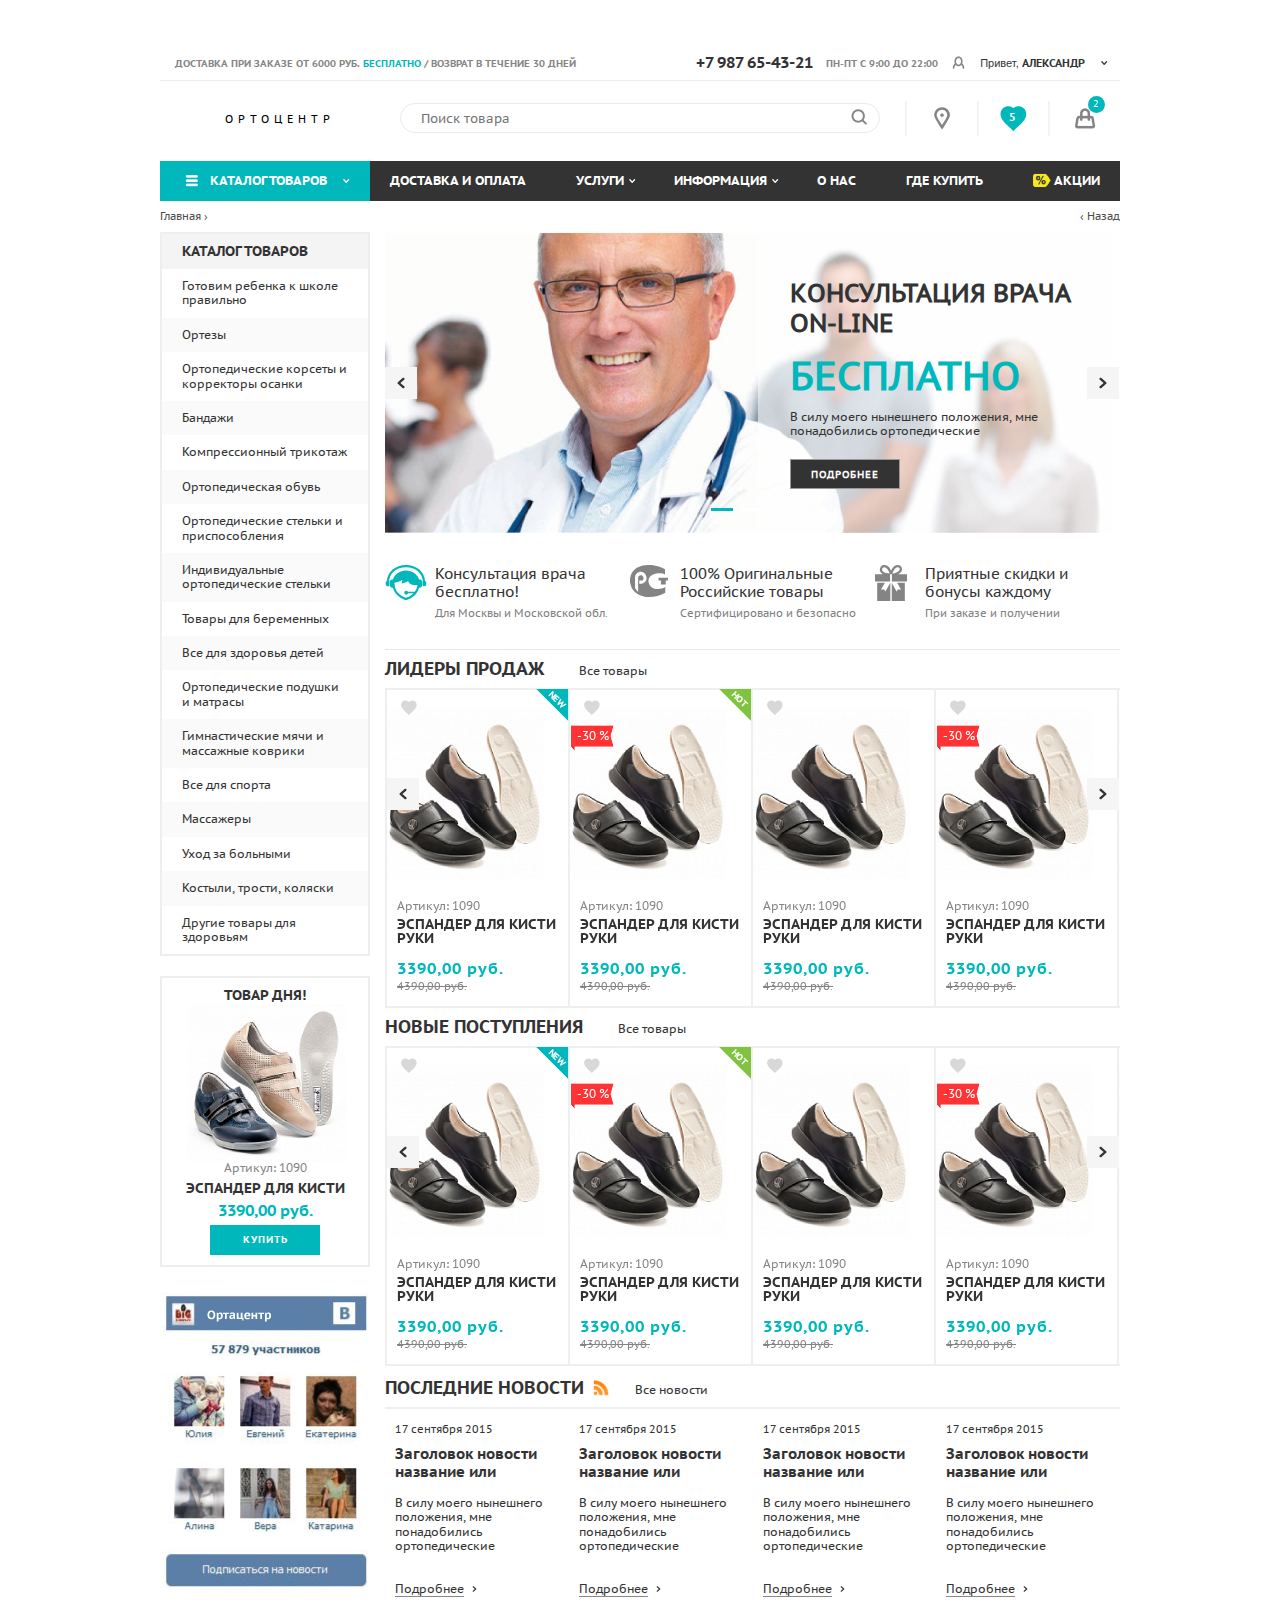
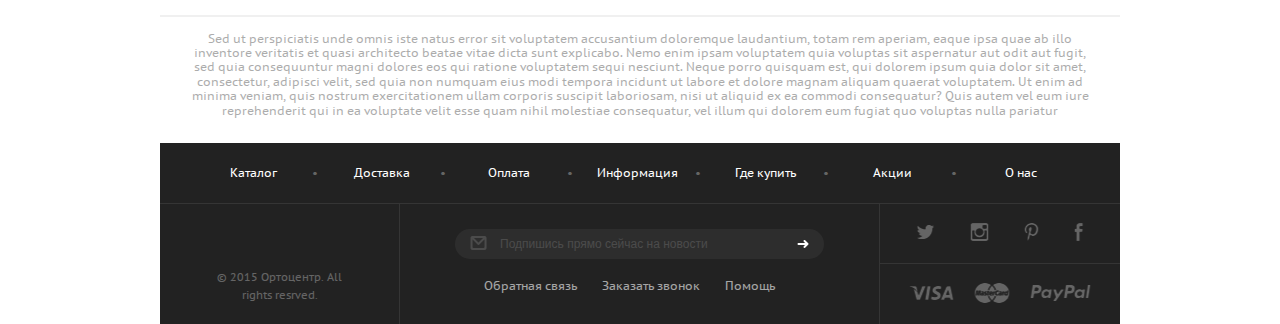
==== commit 3ae65b90: "test" ====
--- a/index.html
+++ b/index.html
@@ -262,6 +262,10 @@
 				</ul>
 			</nav>
 			<!-- nav -->
+			<div class="pagination clearfix">
+				<a href="#" class="next">Главная › </a>
+				<a href="#" class="back">‹  Назад</a>
+			</div>
 
 			<div class="content clearfix">
 				<aside class="sidebar hidden-xs">
@@ -373,7 +377,7 @@
 						<div class="carousel-thumb clearfix">
 					  	<div class="col-xs-4 active">
 					  		<div class="row">
-					  			<a href="#" class="thumb-link clearfix">
+					  			<a href="#" class="thumb-link clearfix" data-target="#carousel-example-generic" data-slide-to="0">
 					  				<div class="thumb-icon icon-1"></div>
 					  				<div class="thumb-desc">
 					  					<h6>Консультация врача бесплатно!</h6>
@@ -384,7 +388,7 @@
 					  	</div>
 					  	<div class="col-xs-4">
 					  		<div class="row">
-					  			<a href="#" class="thumb-link clearfix">
+					  			<a href="#" class="thumb-link clearfix" data-target="#carousel-example-generic" data-slide-to="1">
 					  				<div class="thumb-icon icon-2"></div>
 					  				<div class="thumb-desc">
 					  					<h6>100% Оригинальные Российские товары</h6>
@@ -395,7 +399,7 @@
 					  	</div>
 					  	<div class="col-xs-4">
 					  		<div class="row">
-					  			<a href="#" class="thumb-link clearfix">
+					  			<a href="#" class="thumb-link clearfix" data-target="#carousel-example-generic" data-slide-to="2">
 					  				<div class="thumb-icon icon-3"></div>
 					  				<div class="thumb-desc">
 					  					<h6>Приятные скидки и бонусы каждому</h6>
@@ -960,6 +964,8 @@
 			</div>
 		</footer>
 	</div>
+
+	
 	
 	<script src="js/vendor.js"></script>
 	<script>
--- a/css/vendor.css
+++ b/css/vendor.css
@@ -744,6 +744,193 @@
 	color: #222222/*{fcHeader}*/;
 }
 
+/* Interaction states
+----------------------------------*/
+
+
+/* positioning */
+.ui-icon-blank { background-position: 16px 16px; }
+.ui-icon-carat-1-n { background-position: 0 0; }
+.ui-icon-carat-1-ne { background-position: -16px 0; }
+.ui-icon-carat-1-e { background-position: -32px 0; }
+.ui-icon-carat-1-se { background-position: -48px 0; }
+.ui-icon-carat-1-s { background-position: -64px 0; }
+.ui-icon-carat-1-sw { background-position: -80px 0; }
+.ui-icon-carat-1-w { background-position: -96px 0; }
+.ui-icon-carat-1-nw { background-position: -112px 0; }
+.ui-icon-carat-2-n-s { background-position: -128px 0; }
+.ui-icon-carat-2-e-w { background-position: -144px 0; }
+.ui-icon-triangle-1-n { background-position: 0 -16px; }
+.ui-icon-triangle-1-ne { background-position: -16px -16px; }
+.ui-icon-triangle-1-e { background-position: -32px -16px; }
+.ui-icon-triangle-1-se { background-position: -48px -16px; }
+.ui-icon-triangle-1-s { background-position: -64px -16px; }
+.ui-icon-triangle-1-sw { background-position: -80px -16px; }
+.ui-icon-triangle-1-w { background-position: -96px -16px; }
+.ui-icon-triangle-1-nw { background-position: -112px -16px; }
+.ui-icon-triangle-2-n-s { background-position: -128px -16px; }
+.ui-icon-triangle-2-e-w { background-position: -144px -16px; }
+.ui-icon-arrow-1-n { background-position: 0 -32px; }
+.ui-icon-arrow-1-ne { background-position: -16px -32px; }
+.ui-icon-arrow-1-e { background-position: -32px -32px; }
+.ui-icon-arrow-1-se { background-position: -48px -32px; }
+.ui-icon-arrow-1-s { background-position: -64px -32px; }
+.ui-icon-arrow-1-sw { background-position: -80px -32px; }
+.ui-icon-arrow-1-w { background-position: -96px -32px; }
+.ui-icon-arrow-1-nw { background-position: -112px -32px; }
+.ui-icon-arrow-2-n-s { background-position: -128px -32px; }
+.ui-icon-arrow-2-ne-sw { background-position: -144px -32px; }
+.ui-icon-arrow-2-e-w { background-position: -160px -32px; }
+.ui-icon-arrow-2-se-nw { background-position: -176px -32px; }
+.ui-icon-arrowstop-1-n { background-position: -192px -32px; }
+.ui-icon-arrowstop-1-e { background-position: -208px -32px; }
+.ui-icon-arrowstop-1-s { background-position: -224px -32px; }
+.ui-icon-arrowstop-1-w { background-position: -240px -32px; }
+.ui-icon-arrowthick-1-n { background-position: 0 -48px; }
+.ui-icon-arrowthick-1-ne { background-position: -16px -48px; }
+.ui-icon-arrowthick-1-e { background-position: -32px -48px; }
+.ui-icon-arrowthick-1-se { background-position: -48px -48px; }
+.ui-icon-arrowthick-1-s { background-position: -64px -48px; }
+.ui-icon-arrowthick-1-sw { background-position: -80px -48px; }
+.ui-icon-arrowthick-1-w { background-position: -96px -48px; }
+.ui-icon-arrowthick-1-nw { background-position: -112px -48px; }
+.ui-icon-arrowthick-2-n-s { background-position: -128px -48px; }
+.ui-icon-arrowthick-2-ne-sw { background-position: -144px -48px; }
+.ui-icon-arrowthick-2-e-w { background-position: -160px -48px; }
+.ui-icon-arrowthick-2-se-nw { background-position: -176px -48px; }
+.ui-icon-arrowthickstop-1-n { background-position: -192px -48px; }
+.ui-icon-arrowthickstop-1-e { background-position: -208px -48px; }
+.ui-icon-arrowthickstop-1-s { background-position: -224px -48px; }
+.ui-icon-arrowthickstop-1-w { background-position: -240px -48px; }
+.ui-icon-arrowreturnthick-1-w { background-position: 0 -64px; }
+.ui-icon-arrowreturnthick-1-n { background-position: -16px -64px; }
+.ui-icon-arrowreturnthick-1-e { background-position: -32px -64px; }
+.ui-icon-arrowreturnthick-1-s { background-position: -48px -64px; }
+.ui-icon-arrowreturn-1-w { background-position: -64px -64px; }
+.ui-icon-arrowreturn-1-n { background-position: -80px -64px; }
+.ui-icon-arrowreturn-1-e { background-position: -96px -64px; }
+.ui-icon-arrowreturn-1-s { background-position: -112px -64px; }
+.ui-icon-arrowrefresh-1-w { background-position: -128px -64px; }
+.ui-icon-arrowrefresh-1-n { background-position: -144px -64px; }
+.ui-icon-arrowrefresh-1-e { background-position: -160px -64px; }
+.ui-icon-arrowrefresh-1-s { background-position: -176px -64px; }
+.ui-icon-arrow-4 { background-position: 0 -80px; }
+.ui-icon-arrow-4-diag { background-position: -16px -80px; }
+.ui-icon-extlink { background-position: -32px -80px; }
+.ui-icon-newwin { background-position: -48px -80px; }
+.ui-icon-refresh { background-position: -64px -80px; }
+.ui-icon-shuffle { background-position: -80px -80px; }
+.ui-icon-transfer-e-w { background-position: -96px -80px; }
+.ui-icon-transferthick-e-w { background-position: -112px -80px; }
+.ui-icon-folder-collapsed { background-position: 0 -96px; }
+.ui-icon-folder-open { background-position: -16px -96px; }
+.ui-icon-document { background-position: -32px -96px; }
+.ui-icon-document-b { background-position: -48px -96px; }
+.ui-icon-note { background-position: -64px -96px; }
+.ui-icon-mail-closed { background-position: -80px -96px; }
+.ui-icon-mail-open { background-position: -96px -96px; }
+.ui-icon-suitcase { background-position: -112px -96px; }
+.ui-icon-comment { background-position: -128px -96px; }
+.ui-icon-person { background-position: -144px -96px; }
+.ui-icon-print { background-position: -160px -96px; }
+.ui-icon-trash { background-position: -176px -96px; }
+.ui-icon-locked { background-position: -192px -96px; }
+.ui-icon-unlocked { background-position: -208px -96px; }
+.ui-icon-bookmark { background-position: -224px -96px; }
+.ui-icon-tag { background-position: -240px -96px; }
+.ui-icon-home { background-position: 0 -112px; }
+.ui-icon-flag { background-position: -16px -112px; }
+.ui-icon-calendar { background-position: -32px -112px; }
+.ui-icon-cart { background-position: -48px -112px; }
+.ui-icon-pencil { background-position: -64px -112px; }
+.ui-icon-clock { background-position: -80px -112px; }
+.ui-icon-disk { background-position: -96px -112px; }
+.ui-icon-calculator { background-position: -112px -112px; }
+.ui-icon-zoomin { background-position: -128px -112px; }
+.ui-icon-zoomout { background-position: -144px -112px; }
+.ui-icon-search { background-position: -160px -112px; }
+.ui-icon-wrench { background-position: -176px -112px; }
+.ui-icon-gear { background-position: -192px -112px; }
+.ui-icon-heart { background-position: -208px -112px; }
+.ui-icon-star { background-position: -224px -112px; }
+.ui-icon-link { background-position: -240px -112px; }
+.ui-icon-cancel { background-position: 0 -128px; }
+.ui-icon-plus { background-position: -16px -128px; }
+.ui-icon-plusthick { background-position: -32px -128px; }
+.ui-icon-minus { background-position: -48px -128px; }
+.ui-icon-minusthick { background-position: -64px -128px; }
+.ui-icon-close { background-position: -80px -128px; }
+.ui-icon-closethick { background-position: -96px -128px; }
+.ui-icon-key { background-position: -112px -128px; }
+.ui-icon-lightbulb { background-position: -128px -128px; }
+.ui-icon-scissors { background-position: -144px -128px; }
+.ui-icon-clipboard { background-position: -160px -128px; }
+.ui-icon-copy { background-position: -176px -128px; }
+.ui-icon-contact { background-position: -192px -128px; }
+.ui-icon-image { background-position: -208px -128px; }
+.ui-icon-video { background-position: -224px -128px; }
+.ui-icon-script { background-position: -240px -128px; }
+.ui-icon-alert { background-position: 0 -144px; }
+.ui-icon-info { background-position: -16px -144px; }
+.ui-icon-notice { background-position: -32px -144px; }
+.ui-icon-help { background-position: -48px -144px; }
+.ui-icon-check { background-position: -64px -144px; }
+.ui-icon-bullet { background-position: -80px -144px; }
+.ui-icon-radio-on { background-position: -96px -144px; }
+.ui-icon-radio-off { background-position: -112px -144px; }
+.ui-icon-pin-w { background-position: -128px -144px; }
+.ui-icon-pin-s { background-position: -144px -144px; }
+.ui-icon-play { background-position: 0 -160px; }
+.ui-icon-pause { background-position: -16px -160px; }
+.ui-icon-seek-next { background-position: -32px -160px; }
+.ui-icon-seek-prev { background-position: -48px -160px; }
+.ui-icon-seek-end { background-position: -64px -160px; }
+.ui-icon-seek-start { background-position: -80px -160px; }
+/* ui-icon-seek-first is deprecated, use ui-icon-seek-start instead */
+.ui-icon-seek-first { background-position: -80px -160px; }
+.ui-icon-stop { background-position: -96px -160px; }
+.ui-icon-eject { background-position: -112px -160px; }
+.ui-icon-volume-off { background-position: -128px -160px; }
+.ui-icon-volume-on { background-position: -144px -160px; }
+.ui-icon-power { background-position: 0 -176px; }
+.ui-icon-signal-diag { background-position: -16px -176px; }
+.ui-icon-signal { background-position: -32px -176px; }
+.ui-icon-battery-0 { background-position: -48px -176px; }
+.ui-icon-battery-1 { background-position: -64px -176px; }
+.ui-icon-battery-2 { background-position: -80px -176px; }
+.ui-icon-battery-3 { background-position: -96px -176px; }
+.ui-icon-circle-plus { background-position: 0 -192px; }
+.ui-icon-circle-minus { background-position: -16px -192px; }
+.ui-icon-circle-close { background-position: -32px -192px; }
+.ui-icon-circle-triangle-e { background-position: -48px -192px; }
+.ui-icon-circle-triangle-s { background-position: -64px -192px; }
+.ui-icon-circle-triangle-w { background-position: -80px -192px; }
+.ui-icon-circle-triangle-n { background-position: -96px -192px; }
+.ui-icon-circle-arrow-e { background-position: -112px -192px; }
+.ui-icon-circle-arrow-s { background-position: -128px -192px; }
+.ui-icon-circle-arrow-w { background-position: -144px -192px; }
+.ui-icon-circle-arrow-n { background-position: -160px -192px; }
+.ui-icon-circle-zoomin { background-position: -176px -192px; }
+.ui-icon-circle-zoomout { background-position: -192px -192px; }
+.ui-icon-circle-check { background-position: -208px -192px; }
+.ui-icon-circlesmall-plus { background-position: 0 -208px; }
+.ui-icon-circlesmall-minus { background-position: -16px -208px; }
+.ui-icon-circlesmall-close { background-position: -32px -208px; }
+.ui-icon-squaresmall-plus { background-position: -48px -208px; }
+.ui-icon-squaresmall-minus { background-position: -64px -208px; }
+.ui-icon-squaresmall-close { background-position: -80px -208px; }
+.ui-icon-grip-dotted-vertical { background-position: 0 -224px; }
+.ui-icon-grip-dotted-horizontal { background-position: -16px -224px; }
+.ui-icon-grip-solid-vertical { background-position: -32px -224px; }
+.ui-icon-grip-solid-horizontal { background-position: -48px -224px; }
+.ui-icon-gripsmall-diagonal-se { background-position: -64px -224px; }
+.ui-icon-grip-diagonal-se { background-position: -80px -224px; }
+
+
+/* Misc visuals
+----------------------------------*/
+
+
 /* Overlays */
 .ui-widget-overlay {
 	background: #aaaaaa/*{bgColorOverlay}*/ url("images/ui-bg_flat_0_aaaaaa_40x100.png")/*{bgImgUrlOverlay}*/ 50%/*{bgOverlayXPos}*/ 50%/*{bgOverlayYPos}*/ repeat-x/*{bgOverlayRepeat}*/;
@@ -774,7 +961,7 @@
 	touch-action: none;
 	outline: 0;
 	border: 0;
-	background: url(../images/range.png)no-repeat;
+	background: url(/images/range.png)no-repeat;
 }
 .ui-slider .ui-slider-range {
 	position: absolute;
--- a/css/main.css
+++ b/css/main.css
@@ -560,7 +560,6 @@
 }
 .carousel-sale .title {
   padding: 10px 0;
-  padding-top: 15px;
 }
 .carousel-sale .title a {
   color: #333333;
@@ -2692,13 +2691,14 @@
   background-color: #00b8bb;
   color: #fff;
   font-size: 13px;
-  float: right;
+  float: left;
+  margin-left: 10px;
 }
 .after-table .get-order-link:hover {
   background-color: #333;
 }
 .after-table .sum-total {
-  float: left;
+  float: right;
   padding-left: 30px;
 }
 .after-table .sum-total .top-block {
@@ -2732,7 +2732,7 @@
   margin-bottom: 20px;
 }
 .info-basket p {
-  margin-bottom: 10px;
+  margin-bottom: 20px;
 }
 .info-basket p a {
   color: #00b8bb;
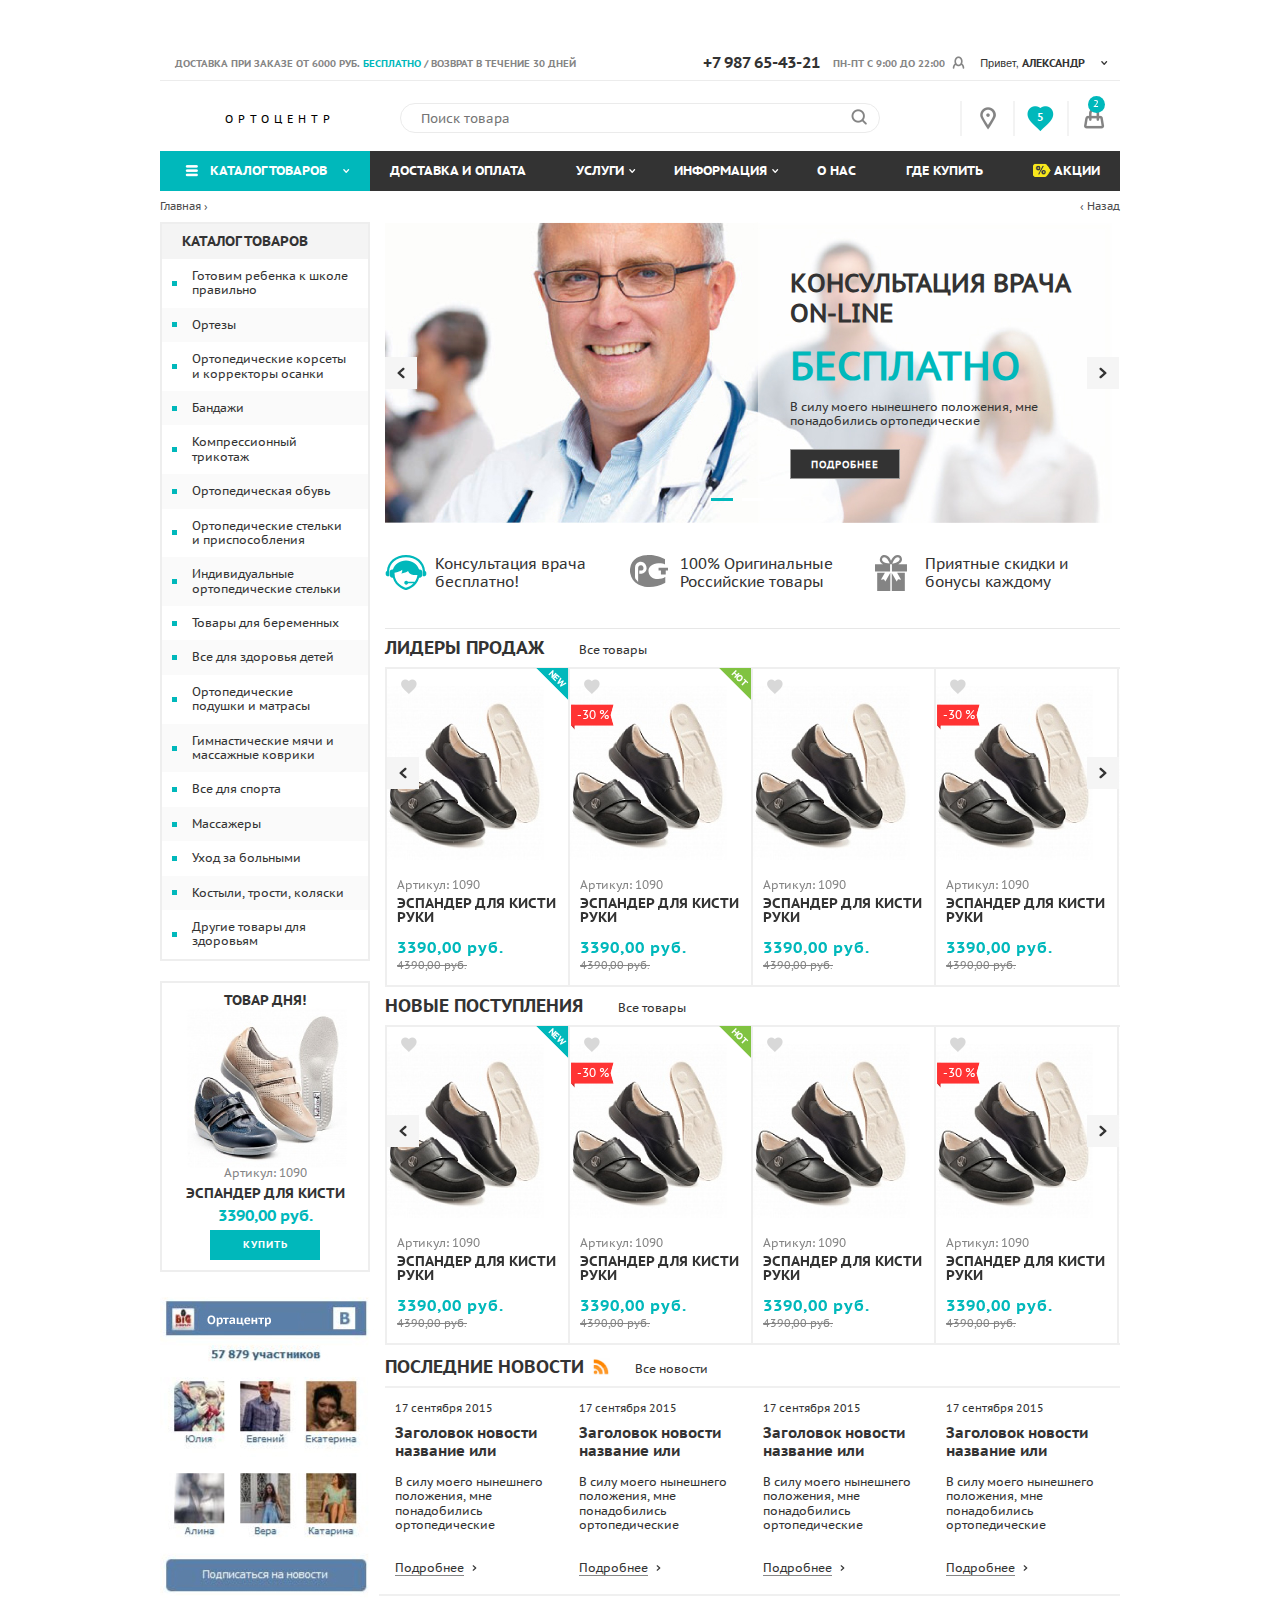
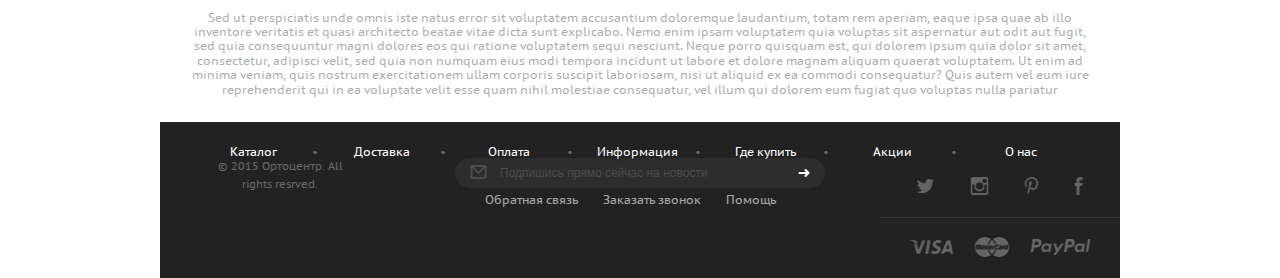
==== commit 70f3d67d: "pravki" ====
--- a/index.html
+++ b/index.html
@@ -7,6 +7,7 @@
 	<meta name="keywords" content="" >
 	<meta name="description" content="">
 	<meta name="viewport" content="width=device-width, initial-scale=1.0">
+	<link href='https://fonts.googleapis.com/css?family=PT+Sans:400,700' rel='stylesheet' type='text/css'>
 	<link rel="stylesheet" href="css/vendor.css">
 	 <link rel="stylesheet" href="css/main.css">
 	 <link rel="stylesheet" href="css/media.css">
@@ -380,8 +381,11 @@
 					  			<a href="#" class="thumb-link clearfix" data-target="#carousel-example-generic" data-slide-to="0">
 					  				<div class="thumb-icon icon-1"></div>
 					  				<div class="thumb-desc">
-					  					<h6>Консультация врача бесплатно!</h6>
-					  					<p>Для Москвы и Московской обл.</p>
+					  					<div class="table-block">
+					  						<div class="block-vertical">
+					  							<h6>Консультация врача бесплатно!</h6>
+					  						</div>
+					  					</div>
 					  				</div>
 					  			</a>
 					  		</div>
@@ -391,8 +395,11 @@
 					  			<a href="#" class="thumb-link clearfix" data-target="#carousel-example-generic" data-slide-to="1">
 					  				<div class="thumb-icon icon-2"></div>
 					  				<div class="thumb-desc">
-					  					<h6>100% Оригинальные Российские товары</h6>
-					  					<p>Сертифицировано и безопасно</p>
+					  					<div class="table-block">
+					  						<div class="block-vertical">
+					  							<h6>100% Оригинальные Российские товары</h6>
+					  						</div>
+					  					</div>
 					  				</div>
 					  			</a>
 					  		</div>
@@ -402,8 +409,11 @@
 					  			<a href="#" class="thumb-link clearfix" data-target="#carousel-example-generic" data-slide-to="2">
 					  				<div class="thumb-icon icon-3"></div>
 					  				<div class="thumb-desc">
-					  					<h6>Приятные скидки и бонусы каждому</h6>
-					  					<p>При заказе и получении</p>
+					  					<div class="table-block">
+					  						<div class="block-vertical">
+					  							<h6>Приятные скидки и бонусы каждому</h6>
+					  						</div>
+					  					</div>
 					  				</div>
 					  			</a>
 					  		</div>
@@ -765,21 +775,23 @@
 							</div>
 						</div>
 					</div>
-					<div class="product-day mobile visible-xs">
-						<h6>Товар дня!</h6>
-						<div class="day-img">
-							<div class="table-block">
-								<div class="block-vertical">
-									<img src="images/day-img.jpg" height="161" width="163" alt="">
-								</div>
-							</div>
-						</div>
-						<div class="product-day-desc">
-							<div class="articul">Артикул: 1090</div>
-							<div class="name">Эспандер для кисти</div>
-							<div class="price">3390,00 руб.</div>
-							<div class="buy">
-								<a href="#" class="buy-link">купить</a>
+					<div class="product-day-item visible-xs">
+						<div class="product-day">
+							<h6>Товар дня!</h6>
+							<div class="day-img">
+								<div class="table-block">
+									<div class="block-vertical">
+										<img src="images/day-img.jpg" height="161" width="163" alt="">
+									</div>
+								</div>
+							</div>
+							<div class="product-day-desc">
+								<div class="articul">Артикул: 1090</div>
+								<div class="name">Эспандер для кисти</div>
+								<div class="price">3390,00 руб.</div>
+								<div class="buy">
+									<a href="#" class="buy-link">купить</a>
+								</div>
 							</div>
 						</div>
 					</div>
--- a/css/main.css
+++ b/css/main.css
@@ -69,7 +69,7 @@
   text-transform: uppercase;
   font-family: 'PTSansCaptionBold';
   color: #858585;
-  padding-right: 7px;
+  padding-left: 7px;
   padding-top: 8px;
 }
 .top-panel .number b {
@@ -78,10 +78,12 @@
   padding-right: 10px;
   position: relative;
   top: 1px;
+  padding-left: 10px;
 }
 .profile {
   float: left;
   width: 175px;
+  position: relative;
 }
 .dropdown.open button {
   -webkit-box-shadow: 0 1px 15px rgba(0, 0, 0, 0.175);
@@ -118,7 +120,7 @@
 }
 .bottom-panel {
   padding-top: 20px;
-  padding-bottom: 25px;
+  padding-bottom: 15px;
 }
 .bottom-panel .icons-block {
   text-align: center;
@@ -143,6 +145,13 @@
   top: -5px;
   opacity: 1;
 }
+.logo__item {
+  background: url('../images/logo-base.png') no-repeat;
+  -o-background-size: contain;
+  background-size: contain;
+  width: 240px;
+  height: 45px;
+}
 .logo {
   text-transform: uppercase;
   text-align: center;
@@ -150,6 +159,10 @@
   letter-spacing: 5px;
   height: 32px;
   line-height: 36px;
+}
+.logo img {
+  max-width: 100%;
+  height: auto;
 }
 .logo a {
   color: #000;
@@ -288,7 +301,7 @@
 .nav .menu-child {
   position: absolute;
   width: 170px;
-  z-index: 2;
+  z-index: 5;
   text-transform: none;
   visibility: hidden;
   opacity: 0;
@@ -431,15 +444,32 @@
   color: #333;
   display: block;
   padding: 10px 20px;
+  padding-left: 30px;
   line-height: 1.2;
   -webkit-transition: all 0.2s ease-in-out;
   -moz-transition: all 0.2s ease-in-out;
   -o-transition: all 0.2s ease-in-out;
   transition: all 0.2s ease-in-out;
+  position: relative;
+}
+.side-menu a:before {
+  content: "";
+  display: block;
+  position: absolute;
+  z-index: 2;
+  width: 5px;
+  height: 5px;
+  background: #00b8bb;
+  left: 10px;
+  top: 50%;
+  margin-top: -2.5px;
 }
 .side-menu a:hover {
   background-color: #00b8bb !important;
   color: #fff;
+}
+.side-menu a:hover:before {
+  background: #fff;
 }
 .product-day-desc {
   text-align: center;
@@ -837,8 +867,8 @@
   background-color: #222;
 }
 .top-foot {
-  height: 60px;
   padding: 20px 30px;
+  padding-bottom: 0;
 }
 .top-foot li {
   float: left;
@@ -864,9 +894,8 @@
   color: #fff;
 }
 .center-foot {
-  padding: 25px 55px;
+  padding: 0 55px;
   height: 120px;
-  border-right: 1px solid #353535;
 }
 .subscribe {
   position: relative;
@@ -899,24 +928,18 @@
   outline: 0;
   cursor: pointer;
 }
-.bot-foot {
-  border-top: 1px solid #353535;
-}
 .copyright {
   text-align: center;
   font-size: 11px;
   color: #fff;
   line-height: 1.6;
-  padding-top: 65px;
   height: 120px;
-  border-right: 1px solid #353535;
 }
 .copyright p {
   opacity: 0.3;
 }
 .center-menu {
   text-align: center;
-  padding-top: 15px;
 }
 .center-menu li {
   display: inline-block;
@@ -2167,19 +2190,20 @@
   margin-bottom: 15px;
 }
 .card-info .add-fav-link {
-  display: block;
-  width: 255px;
-  height: 40px;
-  line-height: 40px;
-  border: 1px solid #00b8bb;
-  text-align: center;
-  font-size: 13px;
-  color: #333;
-  font-family: 'PTSansCaptionBold';
-  letter-spacing: 1px;
-  text-transform: uppercase;
-  background: url(../images/heart-fav.png) no-repeat 22px 12px;
-  padding-left: 20px;
+  display: inline-block;
+  vertical-align: top;
+  font-size: 13px;
+  position: relative;
+  color: #333;
+  color: #00b8bb;
+  padding-left: 25px;
+  margin: 15px 0;
+}
+.card-info .add-fav-link:hover span {
+  text-decoration: none;
+}
+.card-info .add-fav-link span {
+  text-decoration: underline;
 }
 .card-info .availability {
   font-size: 13px;
@@ -2266,6 +2290,27 @@
   margin: auto;
   position: relative;
   top: 4px;
+}
+.under-order {
+  display: block;
+  width: 220px;
+  height: 40px;
+  line-height: 36px;
+  border: 2px solid #00b8bb;
+  text-align: center;
+  text-transform: uppercase;
+  font-family: 'PTSansCaptionBold';
+  font-size: 13px;
+  color: #333;
+  letter-spacing: 1px;
+  -webkit-transition: all 0.15s ease-in-out;
+  -moz-transition: all 0.15s ease-in-out;
+  -o-transition: all 0.15s ease-in-out;
+  transition: all 0.15s ease-in-out;
+}
+.under-order:hover {
+  background: #00b8bb;
+  color: #fff;
 }
 .card-product {
   margin-bottom: 25px;
@@ -2651,6 +2696,7 @@
 .after-table {
   padding-top: 20px;
   padding-bottom: 20px;
+  border-bottom: 1px solid #e7e7e7;
 }
 .after-table a {
   display: block;
@@ -2668,12 +2714,15 @@
   transition: all 0.15s ease-in-out;
 }
 .after-table .continue {
-  background-color: #333;
-  color: #fff;
+  background-color: #fff;
+  color: #fff;
+  color: #333;
+  border: 1px solid #00b8bb;
   float: left;
 }
 .after-table .continue:hover {
   background-color: #00b8bb;
+  color: #fff;
 }
 .after-table .clear-basket {
   border: 1px solid #00b8bb;
@@ -2691,7 +2740,7 @@
   background-color: #00b8bb;
   color: #fff;
   font-size: 13px;
-  float: left;
+  float: right;
   margin-left: 10px;
 }
 .after-table .get-order-link:hover {
@@ -2730,6 +2779,10 @@
   font-family: 'PTSansCaptionBold';
   line-height: 1.5;
   margin-bottom: 20px;
+}
+.info-basket .with__border {
+  border-bottom: 1px solid #e7e7e7;
+  padding-bottom: 15px;
 }
 .info-basket p {
   margin-bottom: 20px;
@@ -3111,3 +3164,534 @@
 .status-table-block {
   overflow-x: auto;
 }
+.profile__social-list img {
+  width: 42px;
+  height: 42px;
+}
+.profile__social-list li {
+  float: left;
+}
+.profile__form_enter {
+  right: 70px;
+}
+.profile__form_register {
+  right: -30px;
+}
+.profile__form {
+  position: absolute;
+  z-index: 10;
+  width: 265px;
+  border: 1px solid #dedede;
+  background: #fff;
+  -webkit-transition: margin 0.3s ease-in-out;
+  -moz-transition: margin 0.3s ease-in-out;
+  -o-transition: margin 0.3s ease-in-out;
+  transition: margin 0.3s ease-in-out;
+  margin-top: 50px;
+  display: none;
+}
+.profile__form.active {
+  margin-top: 0;
+}
+.profile__form .checkbox + label {
+  font-size: 11px;
+  font-family: 'Tahoma', Arial, sans-serif;
+  color: #333333;
+  text-transform: none;
+  padding-top: 1px;
+}
+.profile__form .delivery-check {
+  float: left;
+}
+.forget__password {
+  font-size: 11px;
+  font-family: 'Tahoma', Arial, sans-serif;
+  float: right;
+  padding-top: 4px;
+}
+.forget__password a {
+  color: #00b8bb;
+  text-decoration: underline;
+}
+.profile__form-content {
+  padding: 20px 25px;
+  padding-bottom: 30px;
+}
+.form__title {
+  text-transform: uppercase;
+  font-size: 15px;
+  color: #282828;
+  font-family: 'PT Sans', sans-serif;
+  font-weight: bold;
+  letter-spacing: 1px;
+  margin-bottom: 10px;
+}
+.profile__social-title {
+  font-family: 'Tahoma', Arial, sans-serif;
+  font-size: 11px;
+  color: #333333;
+  margin-bottom: 5px;
+}
+.input__item {
+  display: block;
+  width: 100%;
+  height: 32px;
+  border: 0;
+  outline: 0;
+  padding-left: 15px;
+  font-family: 'Tahoma', Arial, sans-serif;
+  font-size: 12px;
+  color: #333;
+  background: #ececec;
+}
+.profile__input-block {
+  margin-bottom: 10px;
+}
+.profile__social-list {
+  margin-bottom: 10px;
+}
+.profile__btn {
+  display: inline-block;
+  padding: 0 15px;
+  height: 30px;
+  line-height: 30px;
+  background: #282828;
+  border: 0;
+  outline: 0;
+  cursor: pointer;
+  font-family: 'PT Sans', sans-serif;
+  font-weight: bold;
+  font-size: 12px;
+  text-transform: uppercase;
+  color: #fff;
+  letter-spacing: 1px;
+  -webkit-transition: all 0.15s ease-in-out;
+  -moz-transition: all 0.15s ease-in-out;
+  -o-transition: all 0.15s ease-in-out;
+  transition: all 0.15s ease-in-out;
+}
+.profile__btn:hover {
+  background: #00b8bb;
+}
+.profile__text {
+  font-family: 'Tahoma', Arial, sans-serif;
+  font-size: 11px;
+  color: #333333;
+  margin-bottom: 10px;
+  line-height: 1.2;
+}
+.profile__form-item:after {
+  content: "";
+  width: 40px;
+  height: 1px;
+  display: block;
+  margin: 17px 0;
+  background: #ececec;
+}
+.close__profile {
+  display: block;
+  width: 10px;
+  height: 9px;
+  position: absolute;
+  z-index: 2;
+  right: 8px;
+  top: 3px;
+}
+.basket__modal {
+  position: fixed;
+  width: 485px;
+  z-index: 100;
+  left: 50%;
+  margin-left: -242.5px;
+  top: 25%;
+  background: #fff;
+  display: none;
+  -webkit-box-shadow: 0px 0px 20px 0px rgba(0, 0, 0, 0.5);
+  box-shadow: 0px 0px 20px 0px rgba(0, 0, 0, 0.5);
+}
+.modal-content {
+  padding: 20px 25px;
+}
+.modal__call_title {
+  color: #333333;
+  font-family: 'Tahoma', Arial, sans-serif;
+  font-size: 14px;
+  margin-bottom: 10px;
+}
+.modal__call {
+  background: #ebf9fa;
+  padding: 10px 15px;
+}
+.basket__info {
+  font-family: 'Tahoma', Arial, sans-serif;
+  font-size: 12px;
+  color: #858585;
+  margin-bottom: 10px;
+}
+.basket__info a {
+  color: #00b8bb;
+  text-decoration: underline;
+}
+.move__link {
+  float: left;
+  font-family: 'Tahoma', Arial, sans-serif;
+  font-size: 14px;
+  text-decoration: underline;
+  color: #00b8bb;
+  position: relative;
+  top: 6px;
+}
+.modal__call_small-title {
+  font-family: 'Tahoma', Arial, sans-serif;
+  font-size: 12px;
+  color: #858585;
+  margin-bottom: 10px;
+}
+.order__link {
+  float: right;
+  display: block;
+  width: 215px;
+  text-align: center;
+}
+.modal__link {
+  margin-bottom: 15px;
+}
+.modal__tel {
+  display: inline-block;
+  width: 190px;
+  height: 30px;
+  background: #fff;
+  border: 0;
+  outline: 0;
+  margin-right: 10px;
+  padding-left: 15px;
+  font-family: 'Tahoma', Arial, sans-serif;
+  font-size: 12px;
+  font-size: #333;
+}
+.close__modal {
+  position: absolute;
+  z-index: 2;
+  right: 8px;
+  top: 5px;
+}
+.basket__text-title {
+  text-transform: uppercase;
+  font-family: 'PTSansCaptionBold';
+  color: #333;
+  font-size: 15px;
+  margin-bottom: 4px;
+}
+.basket__text-item {
+  font-size: 11px;
+  color: #858585;
+  margin-bottom: 3px;
+}
+.basket__text-item:last-child {
+  margin-bottom: 0;
+}
+.basket__text-item span {
+  color: #000;
+}
+.header-icons {
+  position: relative;
+  padding-left: 80px;
+}
+.basket__icon {
+  opacity: 0.6;
+}
+.basket__number {
+  position: absolute;
+  z-index: 2;
+  display: block;
+  width: 17px;
+  height: 17px;
+  -webkit-border-radius: 50%;
+  border-radius: 50%;
+  background-color: #00b8bb;
+  font-size: 10px;
+  color: #fff;
+  text-align: center;
+  line-height: 16px;
+  right: -8px;
+  top: 0px;
+  opacity: 1;
+}
+.basket__status {
+  position: absolute;
+  z-index: 2;
+  left: 20px;
+  top: 0;
+  padding-top: 10px;
+  padding-left: 20px;
+  border-left: 1px solid #ececec;
+}
+.develop__text {
+  height: 120px;
+  font-size: 12px;
+  padding-top: 10px;
+}
+.develop__text span {
+  color: #fff;
+  opacity: 0.3;
+}
+.develop__text a {
+  opacity: 1;
+  color: yellow;
+}
+.contact-list__item {
+  display: inline-block;
+  vertical-align: middle;
+  height: 40px;
+  padding: 0 22px;
+  line-height: 36px;
+  border: 2px solid #00b8bb;
+  color: #000;
+  font-size: 14px;
+  font-family: 'PTSansCaptionBold';
+  -webkit-transition: all .15s ease;
+  -moz-transition: all .15s ease;
+  -o-transition: all .15s ease;
+  transition: all .15s ease;
+  margin: 0 2px;
+  margin-bottom: 10px;
+}
+.contact-list__item:hover,
+.contact-list__item.active {
+  background: #00b8bb;
+  color: #fff;
+}
+.contact-list {
+  text-align: center;
+  margin-top: 15px;
+}
+.contact-map {
+  margin-bottom: 10px;
+}
+.contact__title {
+  font-family: 'PTSansCaptionBold';
+  font-size: 15px;
+  color: #333333;
+  margin-bottom: 10px;
+}
+.contact__tel {
+  color: #00b8bb;
+  font-family: 'PTSansCaptionBold';
+  font-size: 19px;
+  margin-bottom: 5px;
+}
+.contact__small-title {
+  font-family: 'PTSansCaptionBold';
+  font-size: 14px;
+  color: #333333;
+  margin-bottom: 10px;
+}
+.contact__halls {
+  font-size: 12px;
+  margin-bottom: 15px;
+  color: #858585;
+}
+.contact__text {
+  font-size: 12px;
+  color: #333;
+  margin-bottom: 15px;
+  line-height: 1.3;
+}
+.contact__info {
+  font-size: 12px;
+  line-height: 1.3;
+  margin-bottom: 15px;
+  color: #ec5a24;
+}
+.department__tel {
+  font-size: 15px;
+  color: #00b8bb;
+  font-family: 'PTSansCaptionBold';
+  margin-bottom: 5px;
+}
+.department__mail {
+  font-size: 12px;
+  color: #333;
+}
+.department {
+  margin-bottom: 25px;
+}
+.find__title {
+  text-transform: uppercase;
+  font-family: 'PTSansCaptionBold';
+  padding-bottom: 10px;
+  font-size: 15px;
+  border-bottom: 1px solid #eaeaea;
+  margin-bottom: 15px;
+}
+.contact__find {
+  margin-bottom: 20px;
+}
+.contact__find p {
+  font-size: 14px;
+  line-height: 1.4;
+  color: #858585;
+  margin-bottom: 10px;
+}
+.contact__carousel-item {
+  height: 250px;
+  -o-background-size: cover;
+  background-size: cover;
+  background-position: 50%;
+  background-repeat: no-repeat;
+}
+.contact__carousel .carousel {
+  padding-right: 150px;
+}
+.contact__carousel .carousel-indicators {
+  left: auto;
+  top: 0;
+  bottom: 0;
+  right: 0;
+  width: 140px;
+  margin-left: 0;
+}
+.contact__carousel .carousel-indicators li {
+  display: block;
+  width: 100%;
+  height: auto;
+  margin: 0;
+  background: none;
+  text-indent: 0;
+  margin-bottom: 7px;
+}
+.contact__carousel .carousel-indicators li.active img {
+  border: 2px solid #00b8bb;
+}
+.contact__carousel .carousel-indicators li:last-child {
+  margin-bottom: 0;
+}
+.contact__carousel .carousel-indicators li img {
+  max-width: 100%;
+  height: auto;
+}
+.news-list {
+  margin-top: 25px;
+  font-family: 'PTSansCaptionRegular';
+}
+.news-list__item {
+  position: relative;
+  padding-left: 220px;
+  margin-bottom: 35px;
+}
+.news-list__img {
+  position: absolute;
+  z-index: 2;
+  left: 0;
+  top: 0;
+}
+.news-list__date {
+  letter-spacing: 0.5px;
+  font-size: 11px;
+  margin-bottom: 10px;
+  color: #858585;
+}
+.news-list__title {
+  margin-bottom: 20px;
+  font-size: 17px;
+  font-family: 'PTSansCaptionBold';
+  color: #333;
+  line-height: 1.1;
+}
+.news-list__title a {
+  color: #333;
+}
+.news-list__title a:hover {
+  color: #00b8bb;
+}
+.news-list__desc {
+  padding-right: 20px;
+}
+.news-list__desc p {
+  color: #858585;
+  font-size: 15px;
+  line-height: 1.3;
+  margin-bottom: 15px;
+}
+.news-list__more {
+  font-size: 12px;
+  color: #333;
+  position: relative;
+}
+.news-list__more:hover span {
+  text-decoration: none;
+}
+.news-list__more:after {
+  content: "";
+  background: url(../images/more-right.png) no-repeat;
+  display: block;
+  width: 4px;
+  height: 6px;
+  position: absolute;
+  right: -10px;
+  top: 5px;
+}
+.news-list__more span {
+  text-decoration: underline;
+}
+.news-list_deatil {
+  font-size: 18px;
+}
+.news-detail {
+  font-size: 14px;
+  line-height: 1.4;
+  color: #858585;
+}
+.news-detail p {
+  margin-bottom: 20px;
+}
+.news-detail img {
+  float: left;
+  margin: 0 15px 5px 0;
+}
+.news-pages a {
+  color: #333;
+  font-size: 13px;
+  text-decoration: underline;
+}
+.news-pages__left {
+  float: left;
+}
+.news-pages__right {
+  float: right;
+}
+.news-pages__back {
+  margin-left: 40px;
+}
+.not-found {
+  width: 100%;
+  height: 100%;
+  text-align: center;
+  padding: 15px;
+}
+.not-found .title {
+  margin-bottom: 60px;
+  letter-spacing: 6px;
+  font-size: 11px;
+  text-transform: uppercase;
+}
+.not-found img {
+  max-width: 100%;
+  height: auto;
+}
+.not-found a {
+  font-size: 15px;
+  color: #00b8bb;
+  text-decoration: underline;
+}
+.not-found a:hover {
+  text-decoration: none;
+}
+.not-found p {
+  margin: 20px 0;
+  line-height: 1.2;
+}
+.product-day-item {
+  padding-left: 10px;
+  padding-right: 10px;
+}
--- a/css/media.css
+++ b/css/media.css
@@ -152,16 +152,39 @@
 	.visible-xs{
 		display: none !important;
 	}
+	.card-info .add-fav-link:before {
+    content: "";
+    background: url(../images/heart-fav.png) no-repeat;
+    width: 17px;
+    height: 16px;
+    display: block;
+    position: absolute;
+    z-index: 2;
+    left: 0;
+    top: 0;
+	}
 }
 @media(max-width: 767px){
 	.hidden-xs{
 		display: none !important;
 	}
+	.contact-mobile__carousel .carousel-indicators{
+		bottom: 10px;
+	}
+	.contact-wrapp{
+		padding: 0 20px;
+	}
+	.news-list{
+		padding: 0 10px;
+	}
 	.info-order{
 		text-align: center;
 	}
 	.basket-btn{
 		top: 3px;
+	}
+	.thumb-desc{
+		height: 40px;
 	}
 	.adress-container .col-xs-6{
 		width: 100%;
@@ -392,9 +415,6 @@
 	.carousel-thumb .active .icon-3 {
 	  background: url(../images/gift_hover.svg) no-repeat 50% 0;
 	}
-	.thumb-desc h6{
-		margin-bottom: 5px;
-	}
 	.carousel-sale h4,
 	.last-news h4,
 	.news-item{
@@ -490,6 +510,12 @@
 	.order-basket-block{
 		padding-left: 15px;
 	}
+	.news-list__img{
+		display: none;
+	}
+	.news-list__item{
+		padding-left: 0;
+	}
 	.basket-title .promo-block{
 		clear: both;
 		float: none;
@@ -505,6 +531,13 @@
 	.fav-link .add-all{
 		width: 100%;
 		margin-left: 0;
+	}
+	.news-pages__left{
+		float: none;
+		margin-bottom: 15px;
+	}
+	.news-pages__right{
+		float: none;
 	}
 }
 
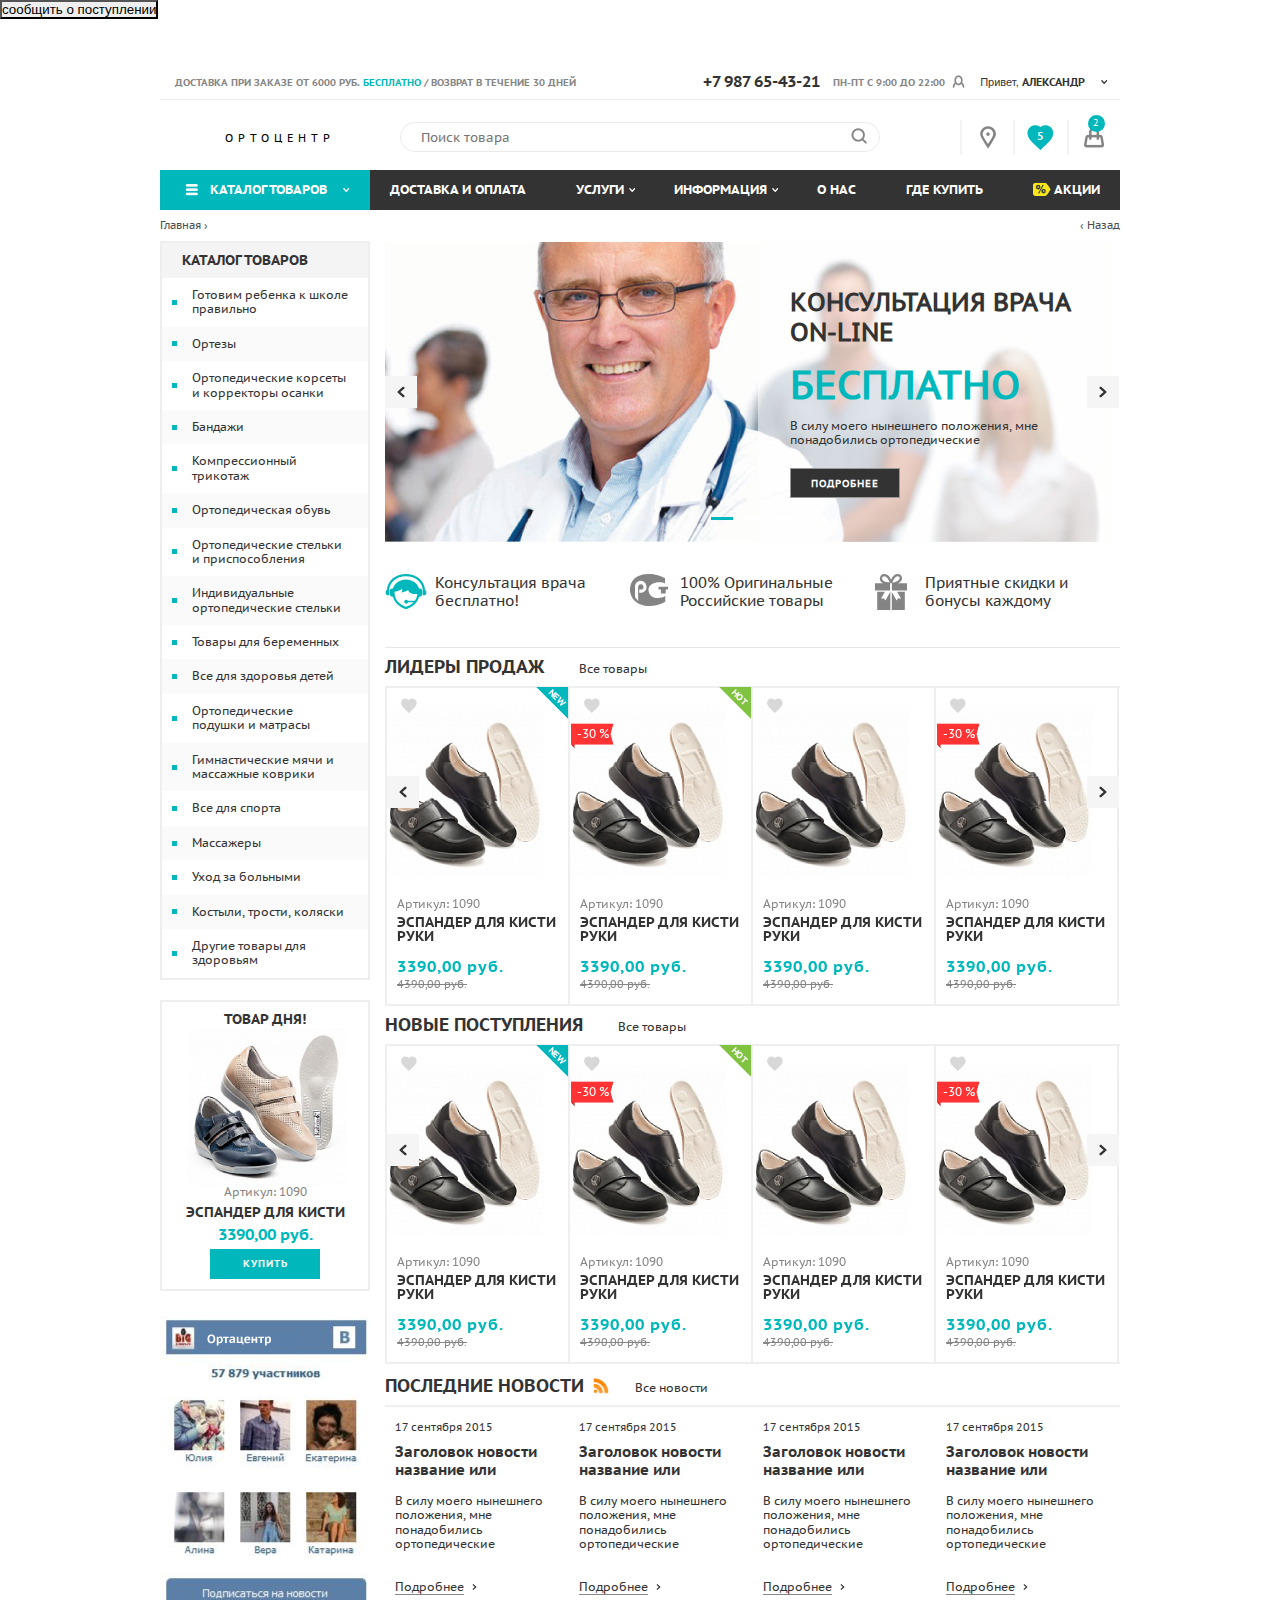
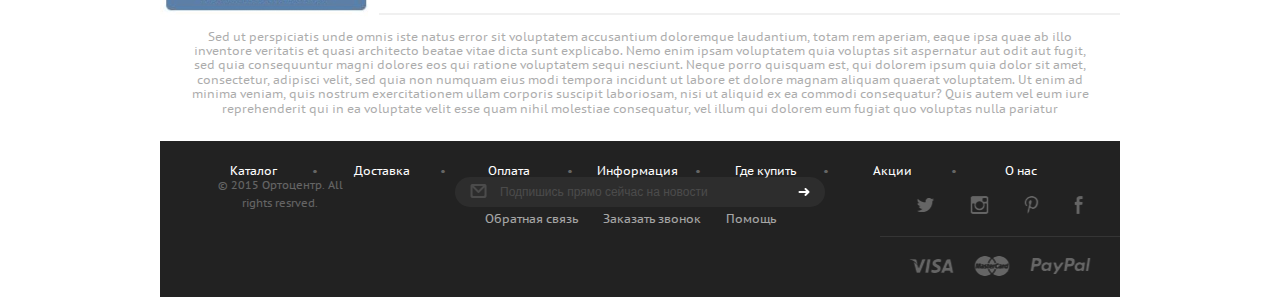
==== commit 7844fd6c: "pravki" ====
--- a/index.html
+++ b/index.html
@@ -14,6 +14,7 @@
 	<script src="js/modernizr.min.js"></script>
 </head>
 <body>
+	<button class="supply-link">сообщить о поступлении</button>
 	<div class="container">
 		<header class="main-header">
 			<div class="mobile-top-panel visible-xs clearfix">
@@ -168,6 +169,14 @@
 							</a>
 						</div>
 					</div>
+				</div>
+				<div class="number visible-xs">
+					<div class="number-item">
+						<div class="number-item__text">
+							<b>+7 987 65-43-21</b>
+						</div>
+					</div>
+					<div class="day-item">Пн-СБ 10.00 - 20.00, Вс 10.00 - 19.00</div>
 				</div>
 				<div class="col-xs-6 hidden-xs">
 					<div class="row">
@@ -977,7 +986,34 @@
 		</footer>
 	</div>
 
-	
+	<div class="supply">
+		<div class="supply-wrapp">
+			<a href="#" class="supply__close">
+				<img src="images/close-profile.png" alt="">
+			</a>
+			<div class="supply__title">
+				сообщить о поступлении
+			</div>
+			<div class="supply__text">
+				Пожалуйста, заполните форму нижу, чтобы мы могли своевременно 
+				уведомить Вас о поступлении данной позиции товара:
+			</div>
+			<form action="">
+				<div class="supply__item">
+					<input type="text" placeholder="Ваше имя" class="supply__input">
+				</div>
+				<div class="supply__item">
+					<input type="text" placeholder="Ваш телефон" class="supply__input">
+				</div>
+				<div class="supply__item">
+					<input type="text" placeholder="E-mail" class="supply__input">
+				</div>
+				<div class="supply__item">
+					<input type="submit" value="Отправить" class="supply__submit">
+				</div>
+			</form>
+		</div>
+	</div>
 	
 	<script src="js/vendor.js"></script>
 	<script>
--- a/css/vendor.css
+++ b/css/vendor.css
@@ -701,22 +701,7 @@
 }
 
 
-/*!
- * jQuery UI CSS Framework 1.11.4
- * http://jqueryui.com
- *
- * Copyright jQuery Foundation and other contributors
- * Released under the MIT license.
- * http://jquery.org/license
- *
- * http://api.jqueryui.com/category/theming/
- *
- * To view and modify this theme, visit http://jqueryui.com/themeroller/
- */
-
-
-/* Component containers
-----------------------------------*/
+
 .ui-widget {
 	font-family: Verdana,Arial,sans-serif/*{ffDefault}*/;
 	font-size: 1.1em/*{fsDefault}*/;
--- a/css/main.css
+++ b/css/main.css
@@ -3695,3 +3695,121 @@
   padding-left: 10px;
   padding-right: 10px;
 }
+.day-item {
+  font-size: 10px;
+  color: #858585;
+}
+.number-item {
+  font-size: 15px;
+  margin-bottom: 5px;
+}
+.number-item__text {
+  position: relative;
+  padding-left: 17px;
+  display: inline-block;
+  vertical-align: top;
+}
+.number-item__text:before {
+  content: "";
+  display: block;
+  background: url(../images/tel-icon.png) no-repeat;
+  width: 10px;
+  height: 15px;
+  position: absolute;
+  z-index: 2;
+  left: 0;
+  top: 0;
+}
+.supply {
+  position: fixed;
+  width: 100%;
+  height: 100%;
+  background: rgba(0, 0, 0, 0.8);
+  z-index: 100;
+  left: 0;
+  top: 0;
+  bottom: 0;
+  right: 0;
+  display: none;
+}
+.supply__title {
+  text-transform: uppercase;
+  font-size: 15px;
+  color: #282828;
+  letter-spacing: 1px;
+  font-family: 'PTSansCaptionBold';
+  margin-bottom: 15px;
+}
+.supply__text {
+  font-family: 'PTSansCaptionRegular';
+  font-size: 12px;
+  line-height: 1.3;
+  margin-bottom: 20px;
+  color: #858585;
+}
+.supply__close {
+  position: absolute;
+  right: 10px;
+  top: 5px;
+  z-index: 2;
+}
+.supply__submit {
+  display: block;
+  width: 140px;
+  height: 35px;
+  outline: 0;
+  border: 0;
+  color: #fff;
+  font-size: 12px;
+  background: #282828;
+  font-family: 'PTSansCaptionBold';
+  text-transform: uppercase;
+  letter-spacing: 1px;
+  margin-top: 20px;
+  cursor: pointer;
+}
+.supply__submit:hover {
+  background: #00b8bb;
+}
+.supply__item {
+  margin-bottom: 10px;
+}
+.supply__input {
+  display: block;
+  width: 100%;
+  height: 30px;
+  padding-left: 15px;
+  border: 0;
+  outline: 0;
+  background: #ececec;
+  font-family: Tahoma, sans-serif;
+  font-size: 12px;
+}
+.supply-wrapp {
+  width: 355px;
+  height: 315px;
+  background: #fff;
+  position: absolute;
+  z-index: 2;
+  left: 50%;
+  top: 50%;
+  margin-left: -177.5px;
+  margin-top: -157.5px;
+  padding: 20px;
+  -webkit-transition: all 0.35s ease-in-out;
+  -moz-transition: all 0.35s ease-in-out;
+  -o-transition: all 0.35s ease-in-out;
+  transition: all 0.35s ease-in-out;
+  -webkit-transform: scale(0.5);
+  -moz-transform: scale(0.5);
+  -ms-transform: scale(0.5);
+  -o-transform: scale(0.5);
+  transform: scale(0.5);
+}
+.supply-wrapp.active {
+  -webkit-transform: scale(1);
+  -moz-transform: scale(1);
+  -ms-transform: scale(1);
+  -o-transform: scale(1);
+  transform: scale(1);
+}
--- a/css/media.css
+++ b/css/media.css
@@ -171,6 +171,11 @@
 	.contact-mobile__carousel .carousel-indicators{
 		bottom: 10px;
 	}
+	.number{
+		text-align: center;
+		padding: 10px 0;
+		border-bottom: 2px solid #f2f2f2;
+	}
 	.contact-wrapp{
 		padding: 0 20px;
 	}
@@ -345,6 +350,7 @@
 	}
 	.bottom-panel .col-xs-3{
 		width: 100%;
+		float: none;
 	}
 	.bottom-panel{
 		padding-top: 0;
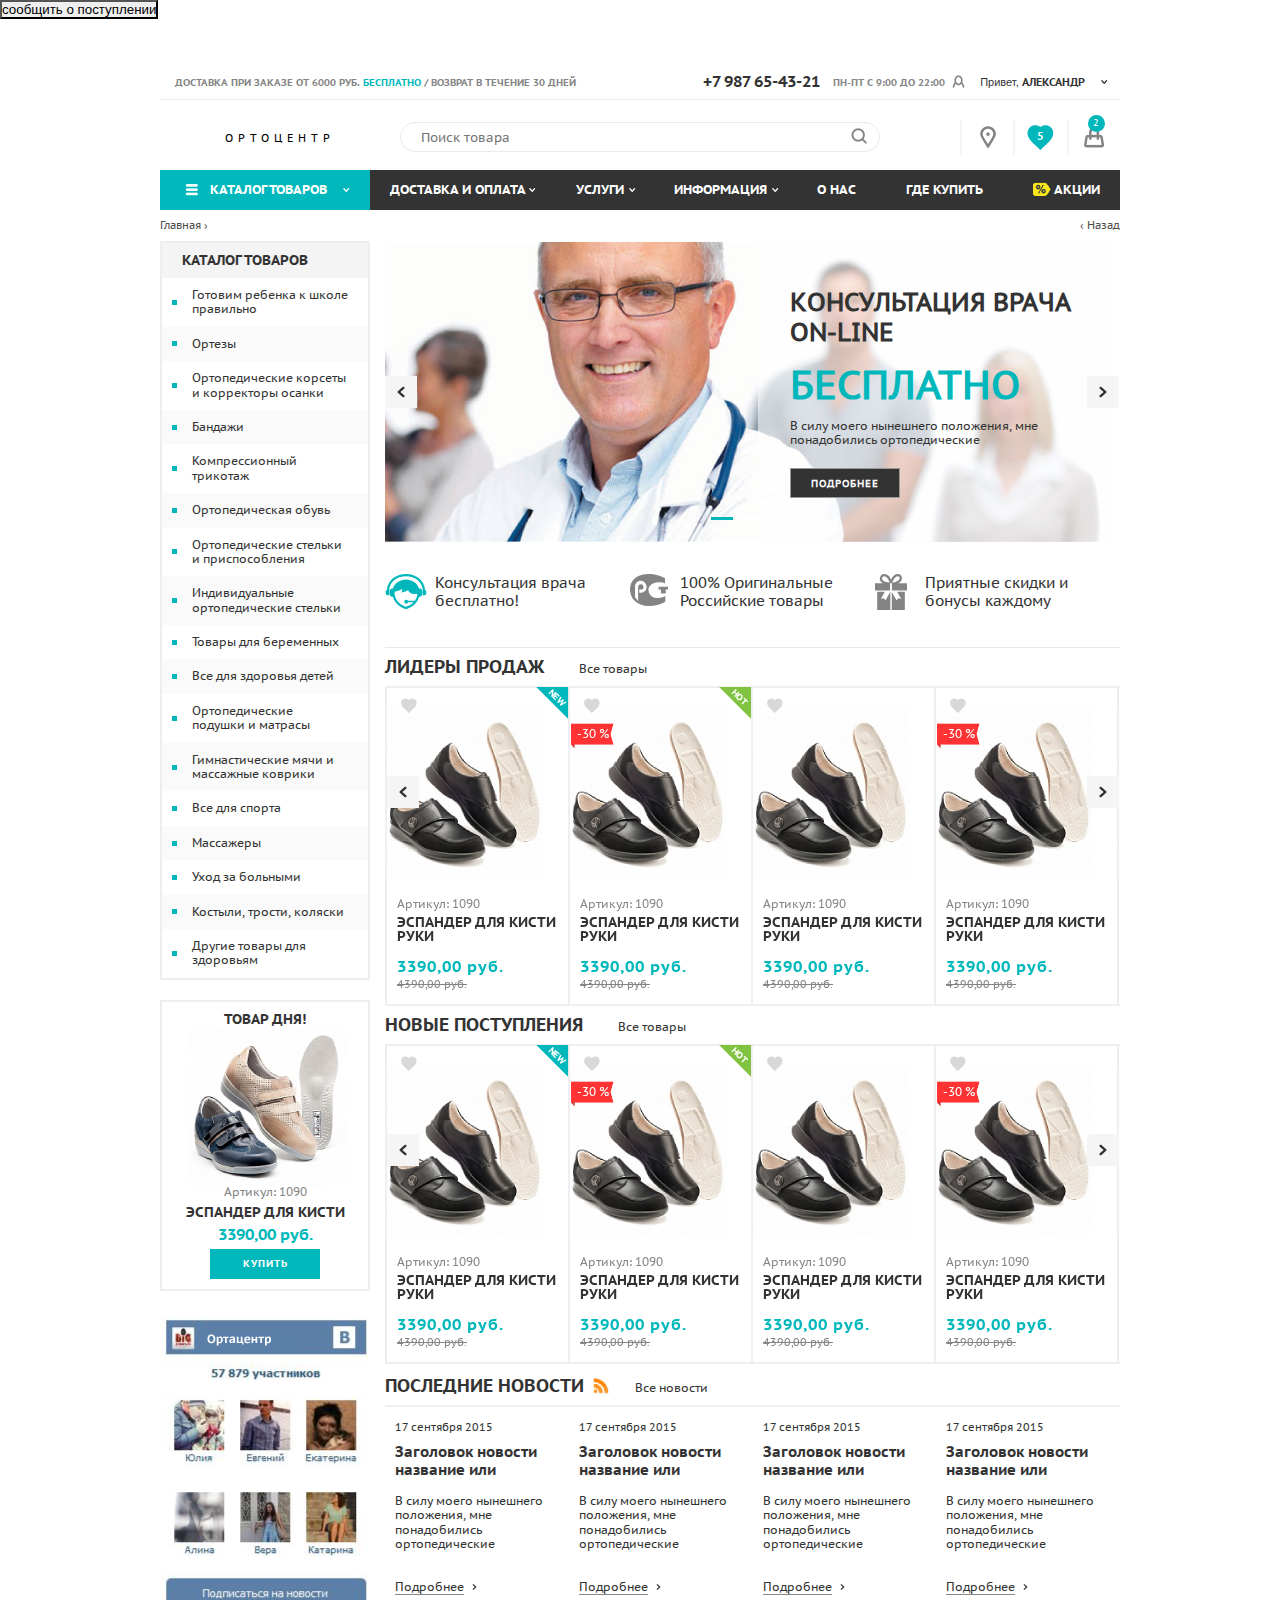
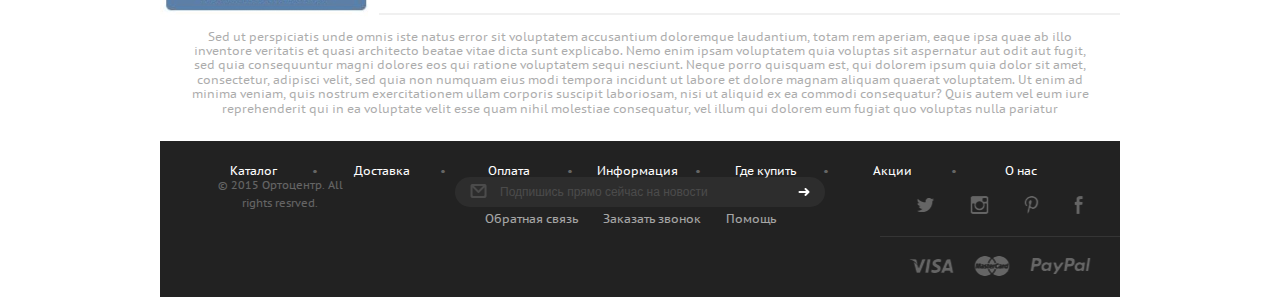
==== commit ea02fe2d: "pravki" ====
--- a/index.html
+++ b/index.html
@@ -96,7 +96,18 @@
 						</ul>
 					</li>
 					<li>
-						<a href="#">Доставка и оплата</a>
+						<a href="#" class="toggle-drop">Доставка и оплата</a>
+						<ul class="mobile-drop-menu">
+							<li><a href="#">Доставка</a></li>
+							<li><a href="#">Доставка по Москве в пределах МКАД</a></li>
+							<li><a href="#">Доставка по Москве за пределами МКАД</a></li>
+							<li><a href="#">Доставка по России</a></li>
+							<li><a href="#">Самовывоз</a></li>
+							<li><a href="#">Оплата</a></li>
+							<li><a href="#">Оплата наличными</a></li>
+							<li><a href="#">Оплата банковской картой он-лайн</a></li>
+							<li><a href="#">Оплата банковской картой в магазине</a></li>
+						</ul>
 					</li>
 					<li>
 						<a href="#" class="toggle-drop">Услуги</a>
@@ -236,8 +247,19 @@
 					<a href="#">Каталог товаров</a>
 				</div>
 				<ul>
-					<li>
+					<li class="with-drop">
 						<a href="#">Доставка и оплата</a>
+						<ul class="menu-child delivery-menu">
+							<li><a href="#" class="green">Доставка</a></li>
+							<li><a href="#">Доставка по Москве в пределах МКАД</a></li>
+							<li><a href="#">Доставка по Москве за пределами МКАД</a></li>
+							<li><a href="#">Доставка по России</a></li>
+							<li><a href="#">Самовывоз</a></li>
+							<li><a href="#" class="green">Оплата</a></li>
+							<li><a href="#">Оплата наличными</a></li>
+							<li><a href="#">Оплата банковской картой он-лайн</a></li>
+							<li><a href="#">Оплата банковской картой в магазине</a></li>
+						</ul>
 					</li>
 					<li class="with-drop">
 						<a href="#">Услуги</a>
--- a/css/main.css
+++ b/css/main.css
@@ -310,6 +310,9 @@
   -o-transition: all 0.2s ease-in-out;
   transition: all 0.2s ease-in-out;
 }
+.nav .menu-child.delivery-menu {
+  width: 380px;
+}
 .nav .menu-child li {
   background-color: #333;
   font-size: 12px;
@@ -329,6 +332,9 @@
   padding: 10px;
   padding-left: 15px;
   color: #fff;
+}
+.nav .menu-child .green {
+  color: #05e7dc;
 }
 .img-sale {
   position: relative;
@@ -2569,24 +2575,19 @@
 .basket-table table td:first-child {
   width: 100px;
   padding-top: 0;
+  text-align: center;
 }
 .basket-table table td:nth-child(2) {
   width: 230px;
 }
 .basket-table table td:nth-child(3) {
-  width: 135px;
+  width: 285px;
 }
 .basket-table table td:nth-child(4) {
-  width: 80px;
+  width: 100px;
 }
 .basket-table table td:nth-child(5) {
-  width: 70px;
-}
-.basket-table table td:nth-child(6) {
-  width: 105px;
-}
-.basket-table table td:nth-child(7) {
-  width: 125px;
+  width: 130px;
 }
 .basket-table table .title {
   font-size: 12px;
@@ -2611,7 +2612,7 @@
 .basket-table table .articul {
   font-size: 12px;
   color: #858585;
-  margin-bottom: 10px;
+  margin-top: 10px;
 }
 .basket-table table .articul span {
   color: #333;
@@ -3813,3 +3814,295 @@
   -o-transform: scale(1);
   transform: scale(1);
 }
+.list-title {
+  border-bottom: 1px solid #e7e7e7;
+  margin-bottom: 10px;
+}
+.category__content {
+  margin-left: -10px;
+}
+.category__header {
+  font-size: 15px;
+  line-height: 1.4;
+  margin-bottom: 15px;
+  color: #7b7b7b;
+}
+.category__header__title {
+  font-size: 20px;
+  text-transform: uppercase;
+  font-family: 'PTSansCaptionBold';
+  color: #333333;
+  margin-bottom: 10px;
+}
+.category__item {
+  padding-left: 10px;
+  padding-bottom: 10px;
+  float: left;
+  width: 25%;
+}
+.category__block {
+  border: 1px solid #e7e7e7;
+  text-align: center;
+  padding-bottom: 20px;
+}
+.category__block:hover {
+  border-color: #00b8bb;
+  -webkit-box-shadow: 0px 0px 0px 1px #00b8bb;
+  box-shadow: 0px 0px 0px 1px #00b8bb;
+}
+.category__link {
+  display: block;
+  width: 130px;
+  height: 25px;
+  line-height: 25px;
+  text-align: center;
+  color: #fff;
+  background: #00b8bb;
+  text-transform: uppercase;
+  font-size: 9px;
+  font-family: 'PTSansCaptionBold';
+  margin: auto;
+  letter-spacing: 0.5px;
+}
+.category__link:hover {
+  background: #333;
+}
+.category__name {
+  text-transform: uppercase;
+  height: 40px;
+  overflow: hidden;
+  font-size: 11px;
+  color: #333333;
+  font-family: 'PTSansCaptionBold';
+}
+.category__img {
+  height: 170px;
+}
+.category__img img {
+  max-width: 100%;
+  height: auto;
+}
+/*! fancyBox v2.1.5 fancyapps.com | fancyapps.com/fancybox/#license */
+.fancybox-wrap,
+.fancybox-skin,
+.fancybox-outer,
+.fancybox-inner,
+.fancybox-image,
+.fancybox-wrap iframe,
+.fancybox-wrap object,
+.fancybox-nav,
+.fancybox-nav span,
+.fancybox-tmp {
+  padding: 0;
+  margin: 0;
+  border: 0;
+  outline: none;
+  vertical-align: top;
+}
+.fancybox-wrap {
+  position: absolute;
+  top: 0;
+  left: 0;
+  z-index: 8020;
+}
+.fancybox-skin {
+  position: relative;
+  background: #f9f9f9;
+  color: #444;
+  text-shadow: none;
+  -webkit-border-radius: 4px;
+  border-radius: 4px;
+}
+.fancybox-opened {
+  z-index: 8030;
+}
+.fancybox-opened .fancybox-skin {
+  -webkit-box-shadow: 0 10px 25px rgba(0, 0, 0, 0.5);
+  box-shadow: 0 10px 25px rgba(0, 0, 0, 0.5);
+}
+.fancybox-outer,
+.fancybox-inner {
+  position: relative;
+}
+.fancybox-inner {
+  overflow: hidden;
+}
+.fancybox-type-iframe .fancybox-inner {
+  -webkit-overflow-scrolling: touch;
+}
+.fancybox-error {
+  color: #444;
+  font: 14px/20px "Helvetica Neue", Helvetica, Arial, sans-serif;
+  margin: 0;
+  padding: 15px;
+  white-space: nowrap;
+}
+.fancybox-image,
+.fancybox-iframe {
+  display: block;
+  width: 100%;
+  height: 100%;
+}
+.fancybox-image {
+  max-width: 100%;
+  max-height: 100%;
+}
+#fancybox-loading,
+.fancybox-close,
+.fancybox-prev span,
+.fancybox-next span {
+  background-image: url('../images/fancybox_sprite.png');
+}
+#fancybox-loading {
+  position: fixed;
+  top: 50%;
+  left: 50%;
+  margin-top: -22px;
+  margin-left: -22px;
+  background-position: 0 -108px;
+  opacity: 0.8;
+  cursor: pointer;
+  z-index: 8060;
+}
+#fancybox-loading div {
+  width: 44px;
+  height: 44px;
+  background: url('../images/fancybox_loading.gif') center center no-repeat;
+}
+.fancybox-close {
+  position: absolute;
+  top: -18px;
+  right: -18px;
+  width: 36px;
+  height: 36px;
+  cursor: pointer;
+  z-index: 8040;
+}
+.fancybox-nav {
+  position: absolute;
+  top: 0;
+  width: 40%;
+  height: 100%;
+  cursor: pointer;
+  text-decoration: none;
+  background: transparent url('../images/blank.gif');
+  /* helps IE */
+  -webkit-tap-highlight-color: rgba(0, 0, 0, 0);
+  z-index: 8040;
+}
+.fancybox-prev {
+  left: 0;
+}
+.fancybox-next {
+  right: 0;
+}
+.fancybox-nav span {
+  position: absolute;
+  top: 50%;
+  width: 36px;
+  height: 34px;
+  margin-top: -18px;
+  cursor: pointer;
+  z-index: 8040;
+  visibility: hidden;
+}
+.fancybox-prev span {
+  left: 10px;
+  background-position: 0 -36px;
+}
+.fancybox-next span {
+  right: 10px;
+  background-position: 0 -72px;
+}
+.fancybox-nav:hover span {
+  visibility: visible;
+}
+.fancybox-tmp {
+  position: absolute;
+  top: -99999px;
+  left: -99999px;
+  visibility: hidden;
+  max-width: 99999px;
+  max-height: 99999px;
+  overflow: visible !important;
+}
+/* Overlay helper */
+.fancybox-lock {
+  overflow: hidden !important;
+  width: auto;
+}
+.fancybox-lock body {
+  overflow: hidden !important;
+}
+.fancybox-lock-test {
+  overflow-y: hidden !important;
+}
+.fancybox-overlay {
+  position: absolute;
+  top: 0;
+  left: 0;
+  overflow: hidden;
+  display: none;
+  z-index: 8010;
+  background: url('../images/fancybox_overlay.png');
+}
+.fancybox-overlay-fixed {
+  position: fixed;
+  bottom: 0;
+  right: 0;
+}
+.fancybox-lock .fancybox-overlay {
+  overflow: auto;
+  overflow-y: scroll;
+}
+/* Title helper */
+.fancybox-title {
+  visibility: hidden;
+  font: normal 13px/20px "Helvetica Neue", Helvetica, Arial, sans-serif;
+  position: relative;
+  text-shadow: none;
+  z-index: 8050;
+}
+.fancybox-opened .fancybox-title {
+  visibility: visible;
+}
+.fancybox-title-float-wrap {
+  position: absolute;
+  bottom: 0;
+  right: 50%;
+  margin-bottom: -35px;
+  z-index: 8050;
+  text-align: center;
+}
+.fancybox-title-float-wrap .child {
+  display: inline-block;
+  margin-right: -100%;
+  padding: 2px 20px;
+  background: transparent;
+  /* Fallback for web browsers that doesn't support RGBa */
+  background: rgba(0, 0, 0, 0.8);
+  -webkit-border-radius: 15px;
+  border-radius: 15px;
+  text-shadow: 0 1px 2px #222;
+  color: #FFF;
+  font-weight: bold;
+  line-height: 24px;
+  white-space: nowrap;
+}
+.fancybox-title-outside-wrap {
+  position: relative;
+  margin-top: 10px;
+  color: #fff;
+}
+.fancybox-title-inside-wrap {
+  padding-top: 10px;
+}
+.fancybox-title-over-wrap {
+  position: absolute;
+  bottom: 0;
+  left: 0;
+  color: #fff;
+  padding: 10px;
+  background: #000;
+  background: rgba(0, 0, 0, 0.8);
+}
--- a/css/media.css
+++ b/css/media.css
@@ -171,6 +171,12 @@
 	.contact-mobile__carousel .carousel-indicators{
 		bottom: 10px;
 	}
+	.category{
+		padding: 0 10px;
+	}
+	.category__item{
+		width: 33.3%;
+	}
 	.number{
 		text-align: center;
 		padding: 10px 0;
@@ -182,6 +188,7 @@
 	.news-list{
 		padding: 0 10px;
 	}
+
 	.info-order{
 		text-align: center;
 	}
@@ -495,6 +502,9 @@
 	.catalog-container .slide-item{
 		width: 50%;
 	}
+	.category__item{
+		width: 50%;
+	}
 	.private-tab{
 		text-align: center;
 	}
